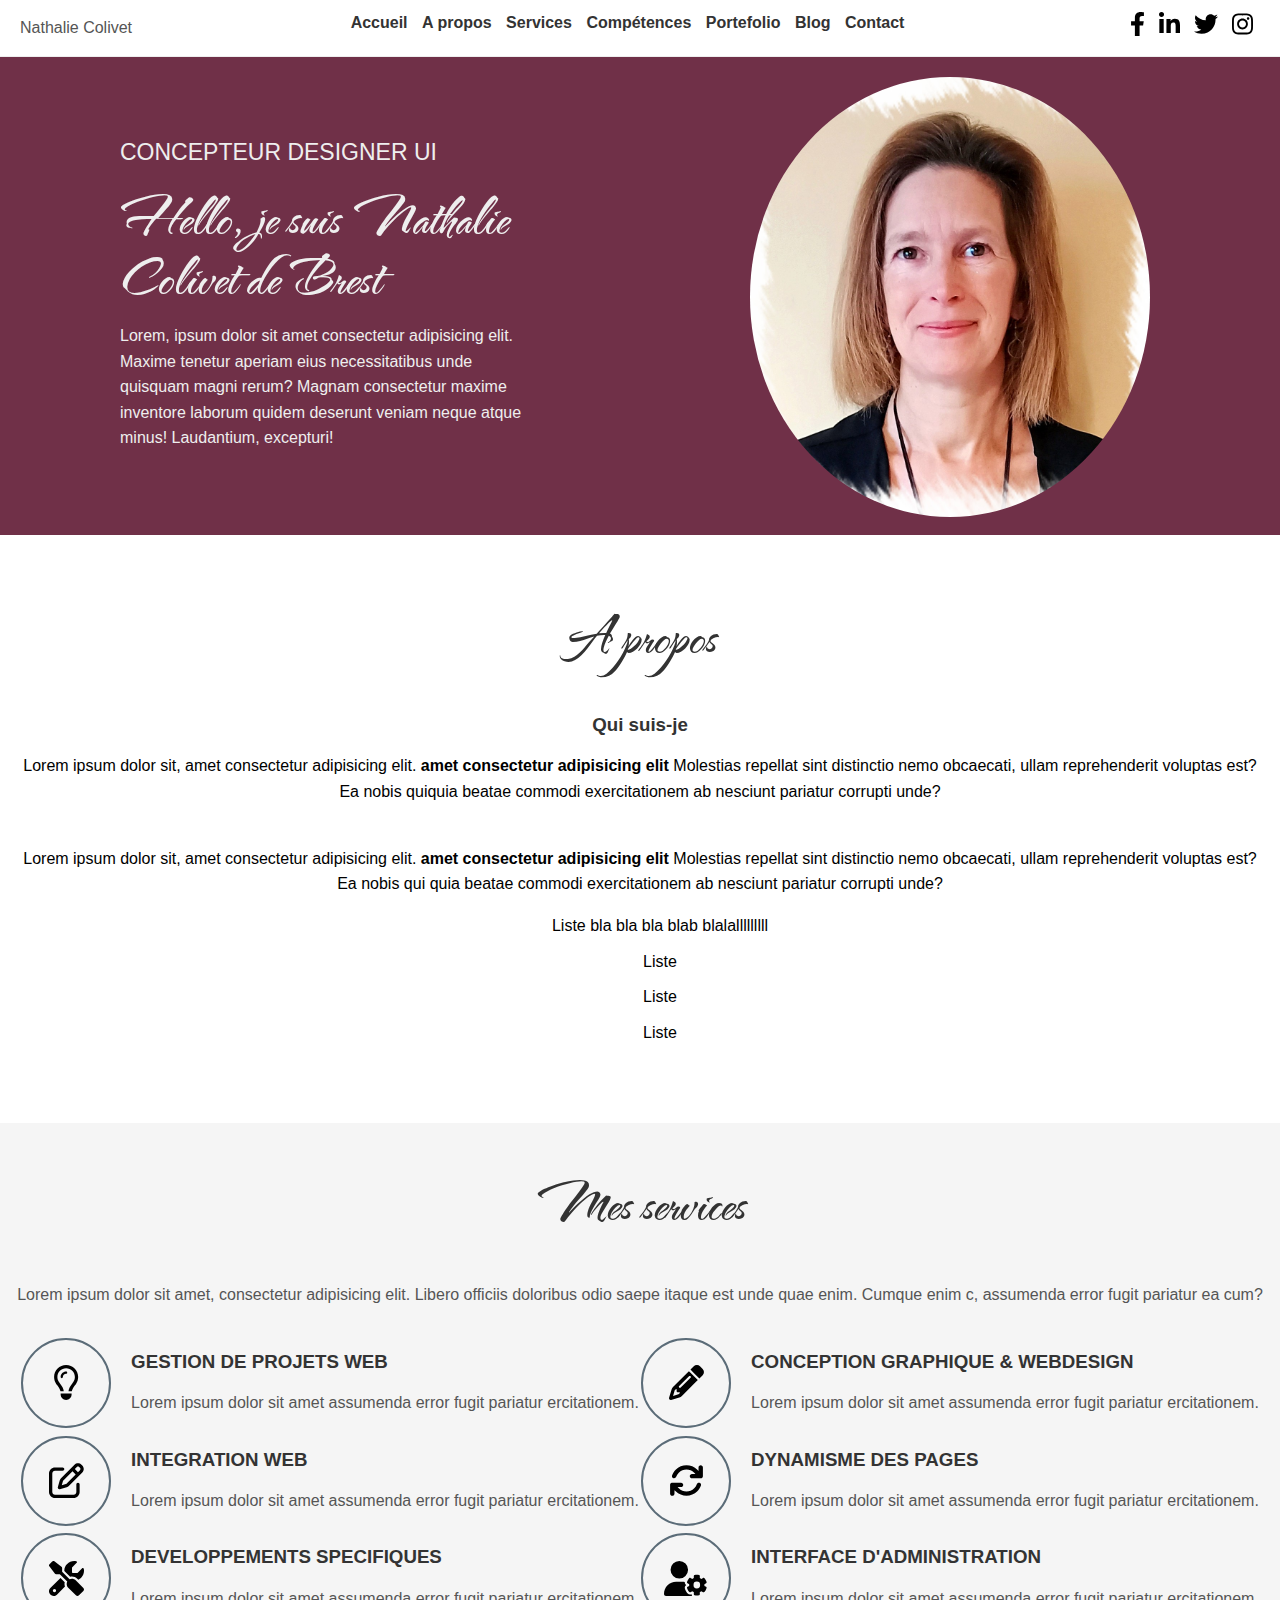
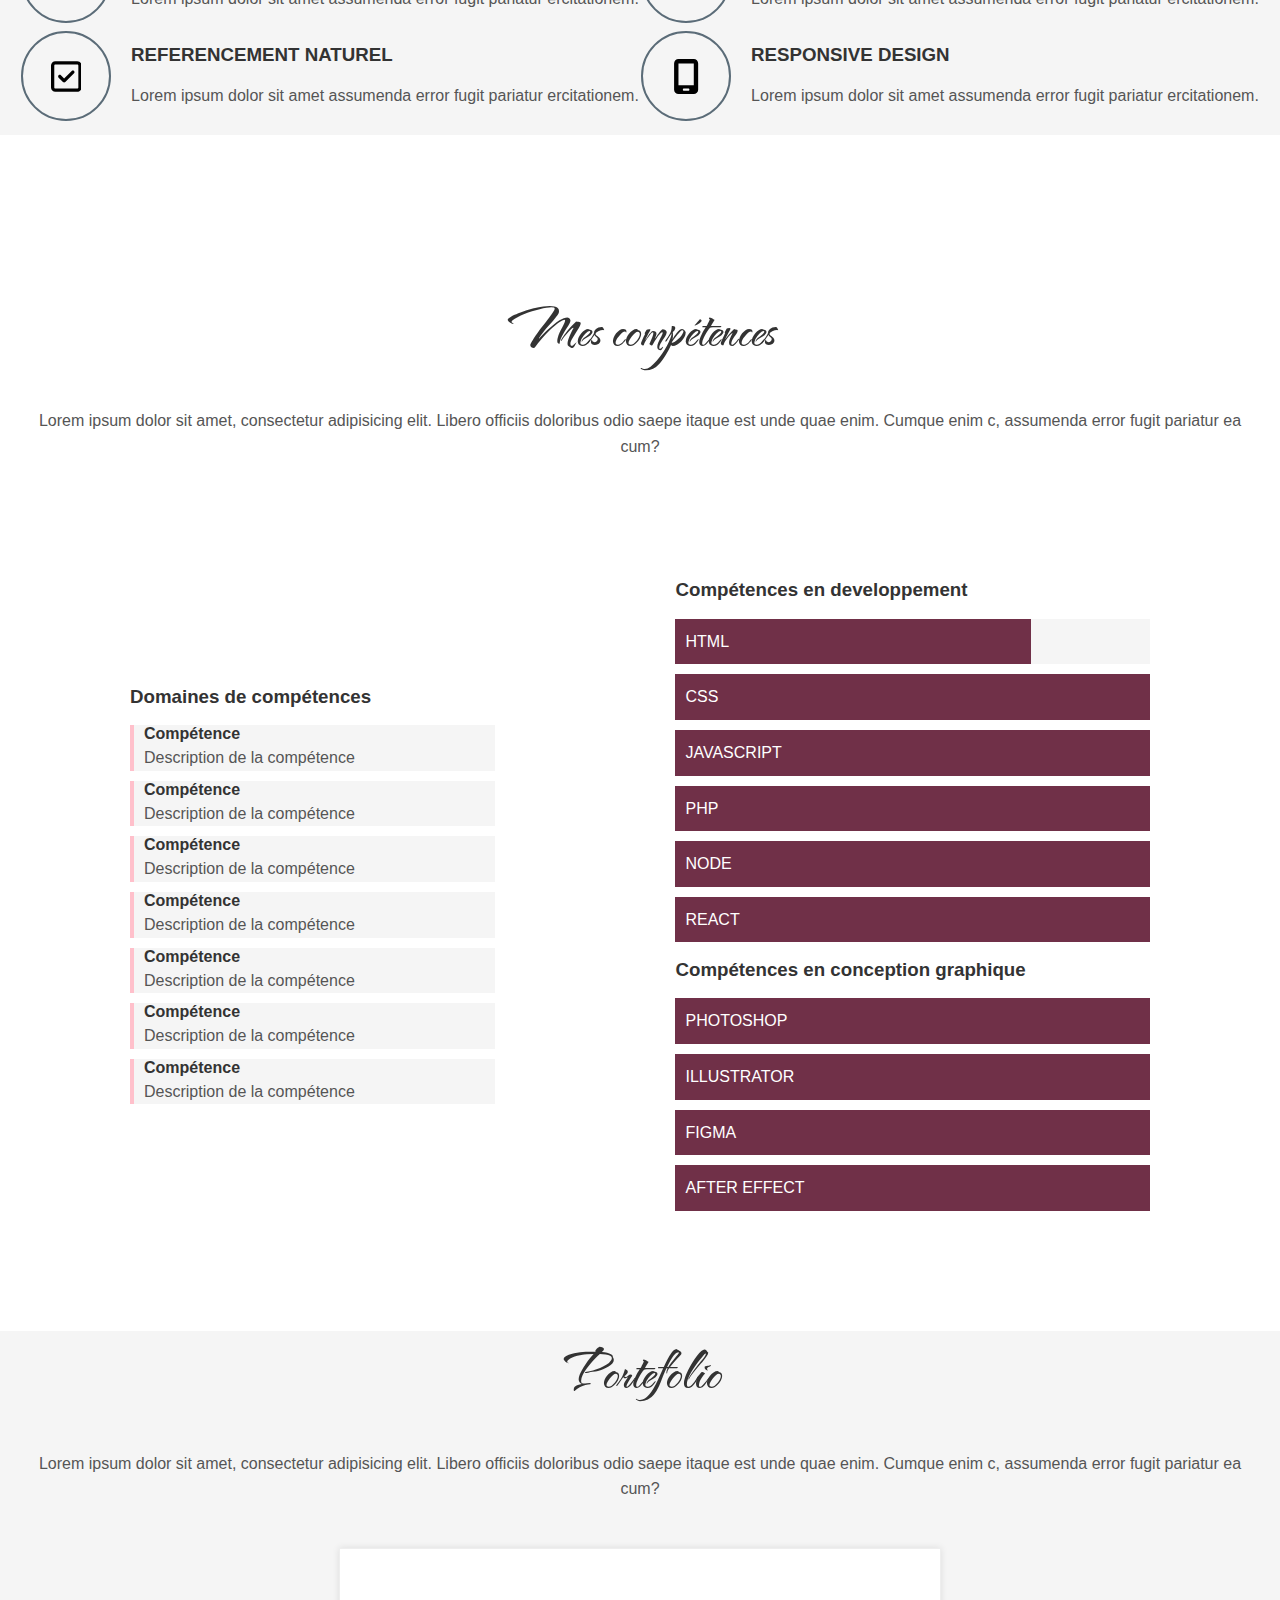
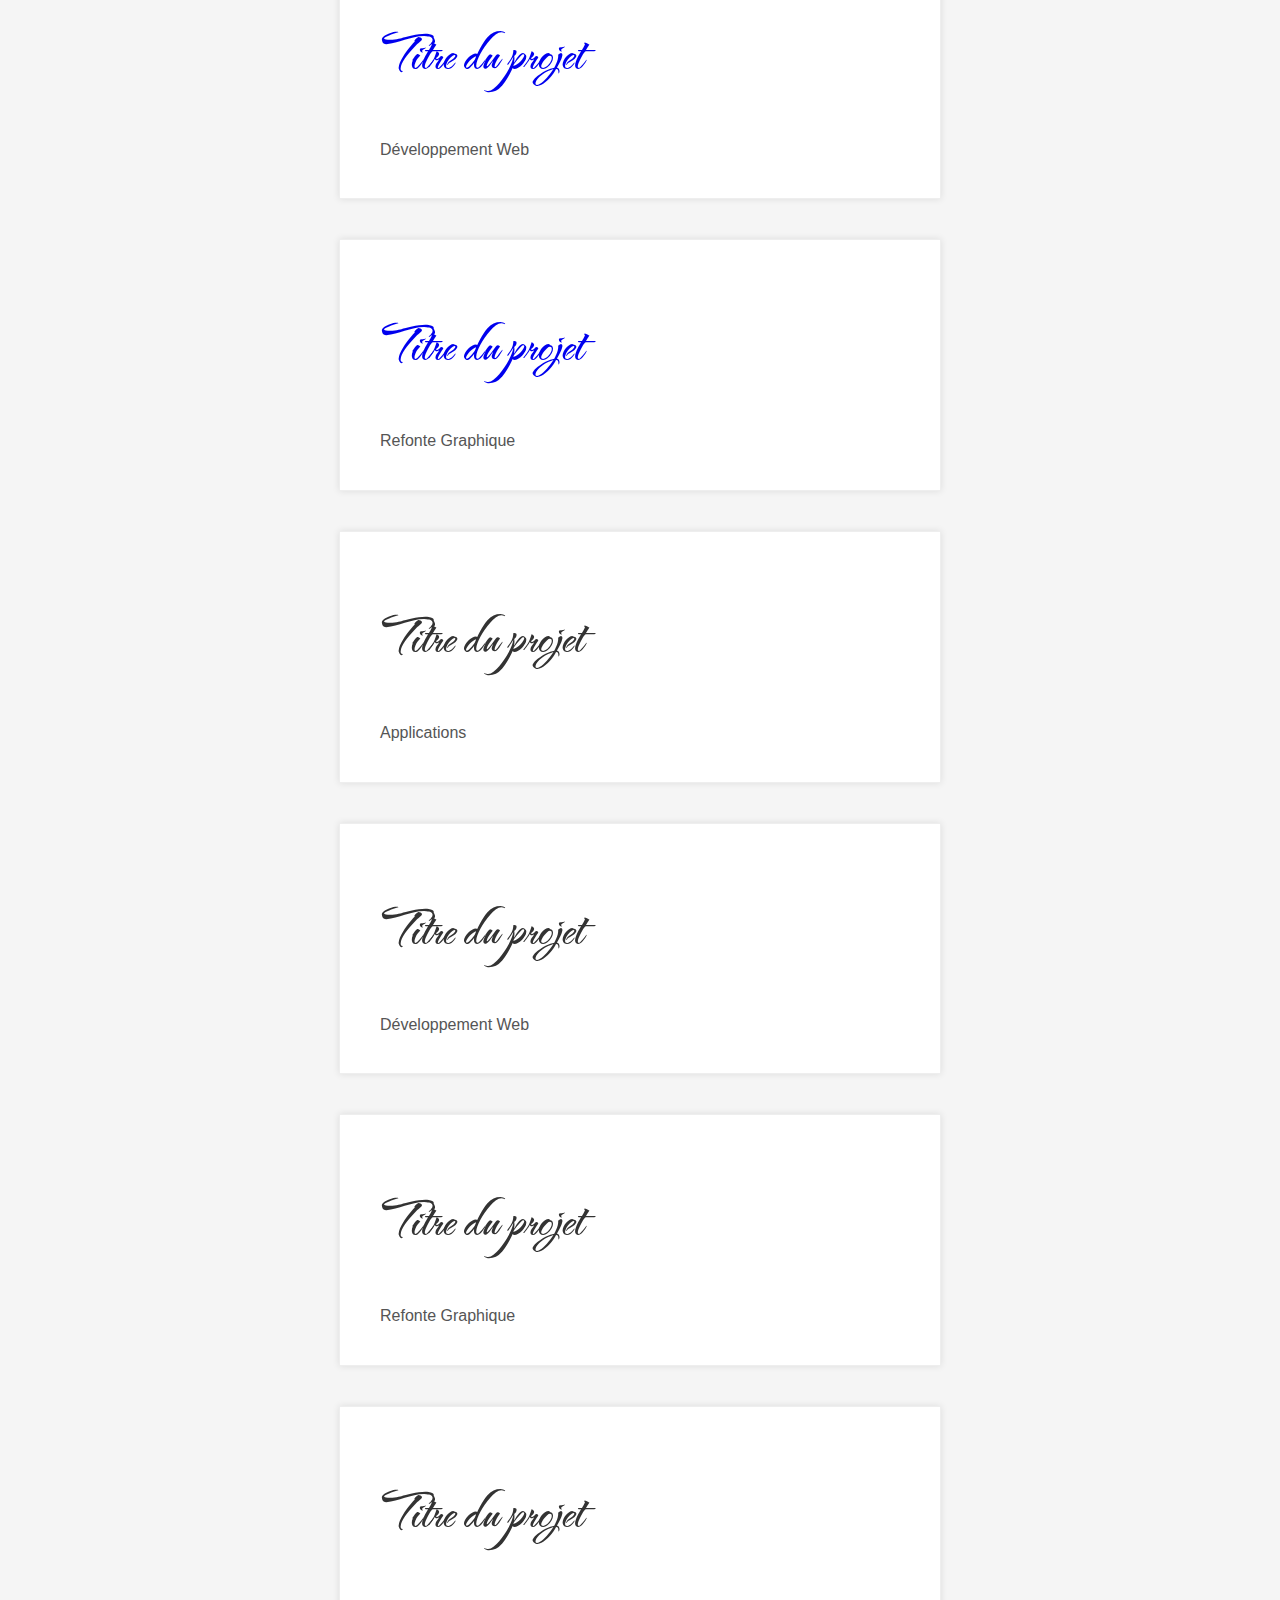
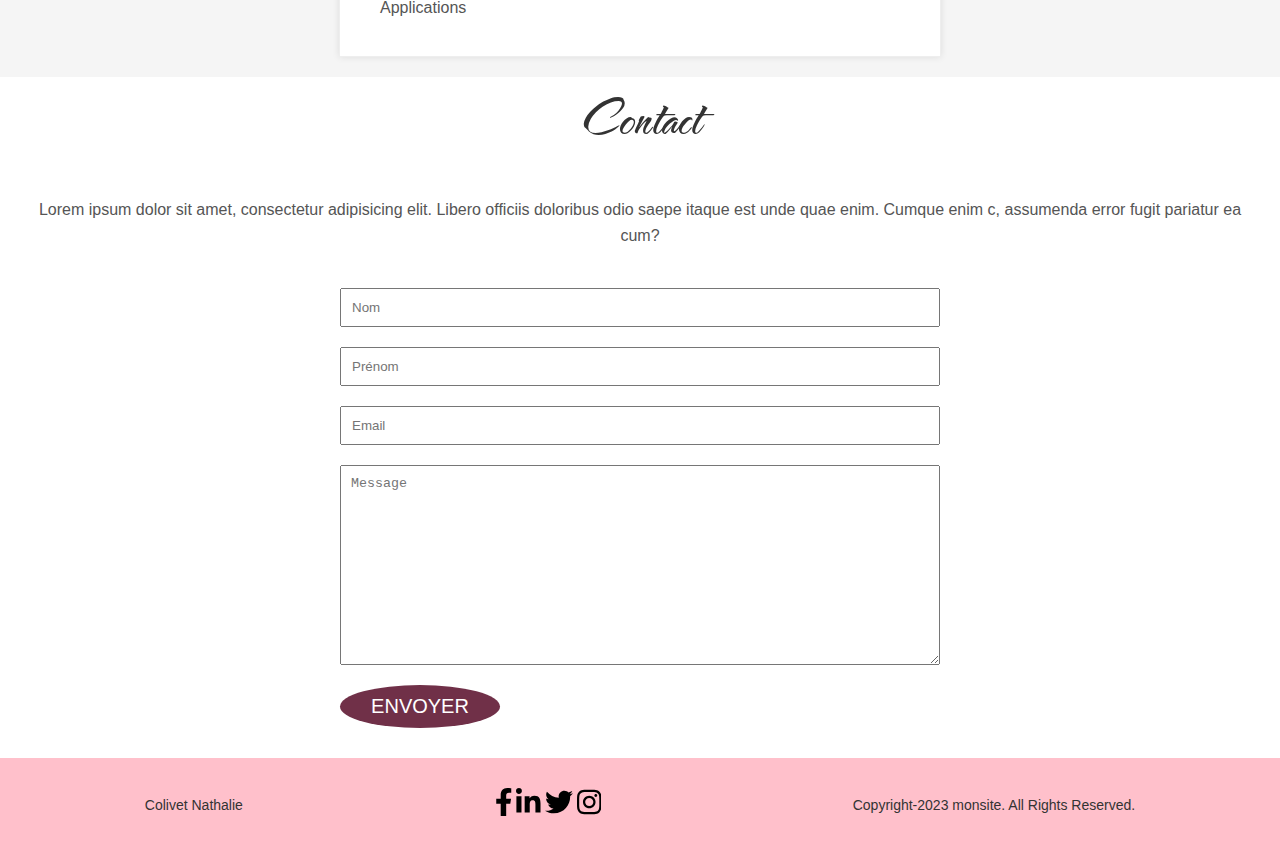
==== portefolionath-main/portefolionath/index.html @ 6117a8bf "Portefolio dimanche soir" ====
<!DOCTYPE html>
<html lang="fr">

<head>
    <meta charset="UTF-8">
    <meta http-equiv="X-UA-Compatible" content="IE=edge">
    <meta name="viewport" content="width=device-width, initial-scale=1.0">
    <title>Nathalie Colivet Concepteur Designer UI</title>
    <meta name="description" content="Portefolio de Nathalie Colivet- Concepteur Designer UI">
    <link rel="shortcut icon" href="./img/favicon.ico" type="image/x-icon">
    <link rel="preconnect" href="https://fonts.googleapis.com">
    <link rel="preconnect" href="https://fonts.gstatic.com" crossorigin>
    <link href="https://fonts.googleapis.com/css2?family=The+Nautigal:wght@400;700&display=swap" rel="stylesheet">
    <link rel="stylesheet" href="./css/style.css">
    <script src="./js/global.js"defer></script>
</head>

<body>

    <!--header
    logo
menu
socials
burger pour les telephones

hero
left
right

About
left
right

services
skills
portefolio
contact

footer-->

    <header class="header">
        <div class="container d-flex">
            <div class="logo">
                Nathalie Colivet
            </div>
            <nav class="navbar ">
                <ul class="menu list-unstyled">
                    <li><a href="#hero"> <strong>Accueil</strong> </a></li>
                    <li><a href="#hero1"> <strong>A propos</strong> </a></li>
                    <li><a href="#hero2"> <strong>Services</strong></a></li>
                    <li><a href="#skills"><strong>Compétences</strong></a></li>
                    <li><a href="#portefolio"><strong>Portefolio</strong></a></li>
                    <li><a href="blog.html"><strong>Blog</strong></a></li>
                    <li><a href="#contact"><strong>Contact</strong></a></li>
                </ul>
            </nav>
            <div class="right">
                <ul class="social list-unstyled">
                    <li><a href="https://www.facebook.com/" target="_blanck">
                            <svg class="facebook" xmlns="http://www.w3.org/2000/svg" height="1.5em"
                                viewBox="0 0 320 512">
                                <path
                                    d="M279.14 288l14.22-92.66h-88.91v-60.13c0-25.35 12.42-50.06 52.24-50.06h40.42V6.26S260.43 0 225.36 0c-73.22 0-121.08 44.38-121.08 124.72v70.62H22.89V288h81.39v224h100.17V288z" />
                            </svg>
                        </a> </li>
                    <li><a href="https://fr.linkedin.com/" target="_blanck">
                            <svg class="linkedin" xmlns="http://www.w3.org/2000/svg" height="1.5em"
                                viewBox="0 0 448 512">
                                <path
                                    d="M100.28 448H7.4V148.9h92.88zM53.79 108.1C24.09 108.1 0 83.5 0 53.8a53.79 53.79 0 0 1 107.58 0c0 29.7-24.1 54.3-53.79 54.3zM447.9 448h-92.68V302.4c0-34.7-.7-79.2-48.29-79.2-48.29 0-55.69 37.7-55.69 76.7V448h-92.78V148.9h89.08v40.8h1.3c12.4-23.5 42.69-48.3 87.88-48.3 94 0 111.28 61.9 111.28 142.3V448z" />
                            </svg>
                        </a> </li>
                    <li><a href="https://twitter.com/?lang=fr" target="_blanck">
                            <svg class="twitter" xmlns="http://www.w3.org/2000/svg" height="1.5em"
                                viewBox="0 0 512 512">
                                <path
                                    d="M459.37 151.716c.325 4.548.325 9.097.325 13.645 0 138.72-105.583 298.558-298.558 298.558-59.452 0-114.68-17.219-161.137-47.106 8.447.974 16.568 1.299 25.34 1.299 49.055 0 94.213-16.568 130.274-44.832-46.132-.975-84.792-31.188-98.112-72.772 6.498.974 12.995 1.624 19.818 1.624 9.421 0 18.843-1.3 27.614-3.573-48.081-9.747-84.143-51.98-84.143-102.985v-1.299c13.969 7.797 30.214 12.67 47.431 13.319-28.264-18.843-46.781-51.005-46.781-87.391 0-19.492 5.197-37.36 14.294-52.954 51.655 63.675 129.3 105.258 216.365 109.807-1.624-7.797-2.599-15.918-2.599-24.04 0-57.828 46.782-104.934 104.934-104.934 30.213 0 57.502 12.67 76.67 33.137 23.715-4.548 46.456-13.32 66.599-25.34-7.798 24.366-24.366 44.833-46.132 57.827 21.117-2.273 41.584-8.122 60.426-16.243-14.292 20.791-32.161 39.308-52.628 54.253z" />
                            </svg>
                        </a> </li>
                    <li><a href="https://www.instagram.com/" target="_blanck">
                            <svg class="instagram" xmlns="http://www.w3.org/2000/svg" height="1.5em"
                                viewBox="0 0 448 512">
                                <path
                                    d="M224.1 141c-63.6 0-114.9 51.3-114.9 114.9s51.3 114.9 114.9 114.9S339 319.5 339 255.9 287.7 141 224.1 141zm0 189.6c-41.1 0-74.7-33.5-74.7-74.7s33.5-74.7 74.7-74.7 74.7 33.5 74.7 74.7-33.6 74.7-74.7 74.7zm146.4-194.3c0 14.9-12 26.8-26.8 26.8-14.9 0-26.8-12-26.8-26.8s12-26.8 26.8-26.8 26.8 12 26.8 26.8zm76.1 27.2c-1.7-35.9-9.9-67.7-36.2-93.9-26.2-26.2-58-34.4-93.9-36.2-37-2.1-147.9-2.1-184.9 0-35.8 1.7-67.6 9.9-93.9 36.1s-34.4 58-36.2 93.9c-2.1 37-2.1 147.9 0 184.9 1.7 35.9 9.9 67.7 36.2 93.9s58 34.4 93.9 36.2c37 2.1 147.9 2.1 184.9 0 35.9-1.7 67.7-9.9 93.9-36.2 26.2-26.2 34.4-58 36.2-93.9 2.1-37 2.1-147.8 0-184.8zM398.8 388c-7.8 19.6-22.9 34.7-42.6 42.6-29.5 11.7-99.5 9-132.1 9s-102.7 2.6-132.1-9c-19.6-7.8-34.7-22.9-42.6-42.6-11.7-29.5-9-99.5-9-132.1s-2.6-102.7 9-132.1c7.8-19.6 22.9-34.7 42.6-42.6 29.5-11.7 99.5-9 132.1-9s102.7-2.6 132.1 9c19.6 7.8 34.7 22.9 42.6 42.6 11.7 29.5 9 99.5 9 132.1s2.7 102.7-9 132.1z" />
                            </svg>
                        </a> </li>
                </ul>
                <button class="burger"><span class="bar"></span></button>
            </div>
        </div>
    </header>
    <!-- section avatar****************************************** -->
    <section id="hero" class="hero">
        <div class="container">
            <div class="grid">
                <div class="hero__item left">
                    <span>Concepteur Designer UI</span>
                    <h1 class="title">Hello, je suis Nathalie Colivet de Brest</h1>
                    <p>Lorem, ipsum dolor sit amet consectetur adipisicing elit. Maxime tenetur aperiam eius
                        necessitatibus unde quisquam magni rerum?
                        Magnam consectetur maxime inventore
                        laborum quidem deserunt veniam neque atque minus! Laudantium, excepturi!</p>
                        
                </div>
                <div class="hero__item right">
                    <div class="hero__avatar">
                        <img width="560" height=" 453" src="./img/nath aéro.jpg"
                            alt="Colivet Nathalie Concepteur Designer UI">
                    </div>
                </div>
            </div>
        </div>
    </section>
    <br><br>

    <!-- section photos********************************* -->


    <section id="hero1" class="hero1">
        <div class="container">
            <div class="section-header">
               
                    <h2 class="section-title">A propos</h2>
                    <h3>Qui suis-je</h3>
                    <div>Lorem ipsum dolor sit, amet consectetur adipisicing elit. <strong>amet consectetur adipisicing
                            elit</strong> Molestias repellat sint distinctio nemo obcaecati, ullam reprehenderit
                        voluptas est? Ea nobis quiquia beatae commodi exercitationem ab nesciunt pariatur corrupti unde?
                        <br><br>
                        <p> Lorem ipsum dolor sit, amet consectetur adipisicing elit. <strong>amet consectetur adipisicing
                            elit</strong> Molestias repellat sint distinctio nemo obcaecati, ullam reprehenderit
                        voluptas est? Ea nobis qui
                        quia beatae commodi exercitationem ab nesciunt pariatur corrupti unde?</p>
                        <ul>
                            <li>Liste bla bla bla blab blalalllllllll</li>
                            <li>Liste</li>
                            <li>Liste</li>
                            <li>Liste</li>
                        </ul>
                    </div>
                            </div>
             
        
        </div>
    </section>

    <!-- section mes services********************************************** -->

    <br><br>
    <section id="hero2" class="hero2">
    <div class="gris">
        <div class="section-header">
            <h2 class="section-title">Mes services</h2>
            <p>Lorem ipsum dolor sit amet, consectetur adipisicing elit. Libero officiis doloribus odio saepe itaque
                est unde quae enim. Cumque
                enim c, assumenda error fugit pariatur ea cum?</p>
        </div>


        <div class="container c-flex">
            <span class="icone">
                <div class="services">
                    <div class="servive__icon">
                        <svg xmlns="http://www.w3.org/2000/svg" height="2em" viewBox="0 0 384 512">
                            <path
                                d="M297.2 248.9C311.6 228.3 320 203.2 320 176c0-70.7-57.3-128-128-128S64 105.3 64 176c0 27.2 8.4 52.3 22.8 72.9c3.7 5.3 8.1 11.3 12.8 17.7l0 0c12.9 17.7 28.3 38.9 39.8 59.8c10.4 19 15.7 38.8 18.3 57.5H109c-2.2-12-5.9-23.7-11.8-34.5c-9.9-18-22.2-34.9-34.5-51.8l0 0 0 0c-5.2-7.1-10.4-14.2-15.4-21.4C27.6 247.9 16 213.3 16 176C16 78.8 94.8 0 192 0s176 78.8 176 176c0 37.3-11.6 71.9-31.4 100.3c-5 7.2-10.2 14.3-15.4 21.4l0 0 0 0c-12.3 16.8-24.6 33.7-34.5 51.8c-5.9 10.8-9.6 22.5-11.8 34.5H226.4c2.6-18.7 7.9-38.6 18.3-57.5c11.5-20.9 26.9-42.1 39.8-59.8l0 0 0 0 0 0c4.7-6.4 9-12.4 12.7-17.7zM192 128c-26.5 0-48 21.5-48 48c0 8.8-7.2 16-16 16s-16-7.2-16-16c0-44.2 35.8-80 80-80c8.8 0 16 7.2 16 16s-7.2 16-16 16zm0 384c-44.2 0-80-35.8-80-80V416H272v16c0 44.2-35.8 80-80 80z" />
                        </svg>
                    </div>
                    <div class="service__content">
                        <h3>GESTION DE PROJETS WEB</h3>
                        <p>Lorem ipsum dolor sit amet assumenda error fugit pariatur
                            ercitationem.</p>
                    </div>
                </div>
                <div class="services">
                    <div class="servive__icon">
                        <svg xmlns="http://www.w3.org/2000/svg" height="2em" viewBox="0 0 512 512">
                            <path
                                d="M441 58.9L453.1 71c9.4 9.4 9.4 24.6 0 33.9L424 134.1 377.9 88 407 58.9c9.4-9.4 24.6-9.4 33.9 0zM209.8 256.2L344 121.9 390.1 168 255.8 302.2c-2.9 2.9-6.5 5-10.4 6.1l-58.5 16.7 16.7-58.5c1.1-3.9 3.2-7.5 6.1-10.4zM373.1 25L175.8 222.2c-8.7 8.7-15 19.4-18.3 31.1l-28.6 100c-2.4 8.4-.1 17.4 6.1 23.6s15.2 8.5 23.6 6.1l100-28.6c11.8-3.4 22.5-9.7 31.1-18.3L487 138.9c28.1-28.1 28.1-73.7 0-101.8L474.9 25C446.8-3.1 401.2-3.1 373.1 25zM88 64C39.4 64 0 103.4 0 152V424c0 48.6 39.4 88 88 88H360c48.6 0 88-39.4 88-88V312c0-13.3-10.7-24-24-24s-24 10.7-24 24V424c0 22.1-17.9 40-40 40H88c-22.1 0-40-17.9-40-40V152c0-22.1 17.9-40 40-40H200c13.3 0 24-10.7 24-24s-10.7-24-24-24H88z" />
                        </svg>
                    </div>
                    <div class="service__content">
                        <h3>INTEGRATION WEB </h3>
                        <p>Lorem ipsum dolor sit amet assumenda error fugit pariatur
                            ercitationem.</p>
                    </div>
                </div>
                <div class="services">
                    <div class="servive__icon">
                        <svg xmlns="http://www.w3.org/2000/svg" height="2em" viewBox="0 0 512 512">
                            <path
                                d="M78.6 5C69.1-2.4 55.6-1.5 47 7L7 47c-8.5 8.5-9.4 22-2.1 31.6l80 104c4.5 5.9 11.6 9.4 19 9.4h54.1l109 109c-14.7 29-10 65.4 14.3 89.6l112 112c12.5 12.5 32.8 12.5 45.3 0l64-64c12.5-12.5 12.5-32.8 0-45.3l-112-112c-24.2-24.2-60.6-29-89.6-14.3l-109-109V104c0-7.5-3.5-14.5-9.4-19L78.6 5zM19.9 396.1C7.2 408.8 0 426.1 0 444.1C0 481.6 30.4 512 67.9 512c18 0 35.3-7.2 48-19.9L233.7 374.3c-7.8-20.9-9-43.6-3.6-65.1l-61.7-61.7L19.9 396.1zM512 144c0-10.5-1.1-20.7-3.2-30.5c-2.4-11.2-16.1-14.1-24.2-6l-63.9 63.9c-3 3-7.1 4.7-11.3 4.7H352c-8.8 0-16-7.2-16-16V102.6c0-4.2 1.7-8.3 4.7-11.3l63.9-63.9c8.1-8.1 5.2-21.8-6-24.2C388.7 1.1 378.5 0 368 0C288.5 0 224 64.5 224 144l0 .8 85.3 85.3c36-9.1 75.8 .5 104 28.7L429 274.5c49-23 83-72.8 83-130.5zM56 432a24 24 0 1 1 48 0 24 24 0 1 1 -48 0z" />
                        </svg>
                    </div>
                    <div class="service__content">
                        <h3>DEVELOPPEMENTS SPECIFIQUES</h3>
                        <p>Lorem ipsum dolor sit amet assumenda error fugit pariatur
                            ercitationem.</p>
                    </div>
                </div>

                <div class="services">
                    <div class="servive__icon">
                        <svg xmlns="http://www.w3.org/2000/svg" height="2em" viewBox="0 0 448 512">
                            <path
                                d="M64 80c-8.8 0-16 7.2-16 16V416c0 8.8 7.2 16 16 16H384c8.8 0 16-7.2 16-16V96c0-8.8-7.2-16-16-16H64zM0 96C0 60.7 28.7 32 64 32H384c35.3 0 64 28.7 64 64V416c0 35.3-28.7 64-64 64H64c-35.3 0-64-28.7-64-64V96zM337 209L209 337c-9.4 9.4-24.6 9.4-33.9 0l-64-64c-9.4-9.4-9.4-24.6 0-33.9s24.6-9.4 33.9 0l47 47L303 175c9.4-9.4 24.6-9.4 33.9 0s9.4 24.6 0 33.9z" />
                        </svg>
                    </div>
                    <div class="service__content">
                        <h3>REFERENCEMENT NATUREL</h3>
                        <p>Lorem ipsum dolor sit amet assumenda error fugit pariatur
                            ercitationem.</p>
                    </div>
                </div>
            </span>


            <span class="icone">
                <div class="services">
                    <div class="servive__icon">
                        <svg xmlns="http://www.w3.org/2000/svg" height="2em" viewBox="0 0 512 512">
                            <path
                                d="M410.3 231l11.3-11.3-33.9-33.9-62.1-62.1L291.7 89.8l-11.3 11.3-22.6 22.6L58.6 322.9c-10.4 10.4-18 23.3-22.2 37.4L1 480.7c-2.5 8.4-.2 17.5 6.1 23.7s15.3 8.5 23.7 6.1l120.3-35.4c14.1-4.2 27-11.8 37.4-22.2L387.7 253.7 410.3 231zM160 399.4l-9.1 22.7c-4 3.1-8.5 5.4-13.3 6.9L59.4 452l23-78.1c1.4-4.9 3.8-9.4 6.9-13.3l22.7-9.1v32c0 8.8 7.2 16 16 16h32zM362.7 18.7L348.3 33.2 325.7 55.8 314.3 67.1l33.9 33.9 62.1 62.1 33.9 33.9 11.3-11.3 22.6-22.6 14.5-14.5c25-25 25-65.5 0-90.5L453.3 18.7c-25-25-65.5-25-90.5 0zm-47.4 168l-144 144c-6.2 6.2-16.4 6.2-22.6 0s-6.2-16.4 0-22.6l144-144c6.2-6.2 16.4-6.2 22.6 0s6.2 16.4 0 22.6z" />
                        </svg>
                    </div>
                    <div class="service__content">
                        <h3>CONCEPTION GRAPHIQUE & WEBDESIGN</h3>
                        <p>Lorem ipsum dolor sit amet assumenda error fugit pariatur
                            ercitationem.</p>
                    </div>
                </div>

                <div class="services">
                    <div class="servive__icon">
                        <svg xmlns="http://www.w3.org/2000/svg" height="2em" viewBox="0 0 512 512">
                            <path
                                d="M105.1 202.6c7.7-21.8 20.2-42.3 37.8-59.8c62.5-62.5 163.8-62.5 226.3 0L386.3 160H336c-17.7 0-32 14.3-32 32s14.3 32 32 32H463.5c0 0 0 0 0 0h.4c17.7 0 32-14.3 32-32V64c0-17.7-14.3-32-32-32s-32 14.3-32 32v51.2L414.4 97.6c-87.5-87.5-229.3-87.5-316.8 0C73.2 122 55.6 150.7 44.8 181.4c-5.9 16.7 2.9 34.9 19.5 40.8s34.9-2.9 40.8-19.5zM39 289.3c-5 1.5-9.8 4.2-13.7 8.2c-4 4-6.7 8.8-8.1 14c-.3 1.2-.6 2.5-.8 3.8c-.3 1.7-.4 3.4-.4 5.1V448c0 17.7 14.3 32 32 32s32-14.3 32-32V396.9l17.6 17.5 0 0c87.5 87.4 229.3 87.4 316.7 0c24.4-24.4 42.1-53.1 52.9-83.7c5.9-16.7-2.9-34.9-19.5-40.8s-34.9 2.9-40.8 19.5c-7.7 21.8-20.2 42.3-37.8 59.8c-62.5 62.5-163.8 62.5-226.3 0l-.1-.1L125.6 352H176c17.7 0 32-14.3 32-32s-14.3-32-32-32H48.4c-1.6 0-3.2 .1-4.8 .3s-3.1 .5-4.6 1z" />
                        </svg>
                    </div>
                    <div class="service__content">
                        <h3>DYNAMISME DES PAGES</h3>
                        <p>Lorem ipsum dolor sit amet assumenda error fugit pariatur
                            ercitationem.</p>
                    </div>
                </div>

                <div class="services">
                    <div class="servive__icon">
                        <svg xmlns="http://www.w3.org/2000/svg" height="2em" viewBox="0 0 640 512">
                            <path
                                d="M224 0a128 128 0 1 1 0 256A128 128 0 1 1 224 0zM178.3 304h91.4c11.8 0 23.4 1.2 34.5 3.3c-2.1 18.5 7.4 35.6 21.8 44.8c-16.6 10.6-26.7 31.6-20 53.3c4 12.9 9.4 25.5 16.4 37.6s15.2 23.1 24.4 33c15.7 16.9 39.6 18.4 57.2 8.7v.9c0 9.2 2.7 18.5 7.9 26.3H29.7C13.3 512 0 498.7 0 482.3C0 383.8 79.8 304 178.3 304zM436 218.2c0-7 4.5-13.3 11.3-14.8c10.5-2.4 21.5-3.7 32.7-3.7s22.2 1.3 32.7 3.7c6.8 1.5 11.3 7.8 11.3 14.8v30.6c7.9 3.4 15.4 7.7 22.3 12.8l24.9-14.3c6.1-3.5 13.7-2.7 18.5 2.4c7.6 8.1 14.3 17.2 20.1 27.2s10.3 20.4 13.5 31c2.1 6.7-1.1 13.7-7.2 17.2l-25 14.4c.4 4 .7 8.1 .7 12.3s-.2 8.2-.7 12.3l25 14.4c6.1 3.5 9.2 10.5 7.2 17.2c-3.3 10.6-7.8 21-13.5 31s-12.5 19.1-20.1 27.2c-4.8 5.1-12.5 5.9-18.5 2.4l-24.9-14.3c-6.9 5.1-14.3 9.4-22.3 12.8l0 30.6c0 7-4.5 13.3-11.3 14.8c-10.5 2.4-21.5 3.7-32.7 3.7s-22.2-1.3-32.7-3.7c-6.8-1.5-11.3-7.8-11.3-14.8V454.8c-8-3.4-15.6-7.7-22.5-12.9l-24.7 14.3c-6.1 3.5-13.7 2.7-18.5-2.4c-7.6-8.1-14.3-17.2-20.1-27.2s-10.3-20.4-13.5-31c-2.1-6.7 1.1-13.7 7.2-17.2l24.8-14.3c-.4-4.1-.7-8.2-.7-12.4s.2-8.3 .7-12.4L343.8 325c-6.1-3.5-9.2-10.5-7.2-17.2c3.3-10.6 7.7-21 13.5-31s12.5-19.1 20.1-27.2c4.8-5.1 12.4-5.9 18.5-2.4l24.8 14.3c6.9-5.1 14.5-9.4 22.5-12.9V218.2zm92.1 133.5a48.1 48.1 0 1 0 -96.1 0 48.1 48.1 0 1 0 96.1 0z" />
                        </svg>
                    </div>
                    <div class="service__content">
                        <h3>INTERFACE D'ADMINISTRATION</h3>
                        <p>Lorem ipsum dolor sit amet assumenda error fugit pariatur
                            ercitationem.</p>
                    </div>
                </div>

                <div class="services">
                    <div class="servive__icon">
                        <svg xmlns="http://www.w3.org/2000/svg" height="2em" viewBox="0 0 384 512">
                            <path
                                d="M16 64C16 28.7 44.7 0 80 0H304c35.3 0 64 28.7 64 64V448c0 35.3-28.7 64-64 64H80c-35.3 0-64-28.7-64-64V64zM144 448c0 8.8 7.2 16 16 16h64c8.8 0 16-7.2 16-16s-7.2-16-16-16H160c-8.8 0-16 7.2-16 16zM304 64H80V384H304V64z" />
                        </svg>
                    </div>
                    <div class="service__content">
                        <h3>RESPONSIVE DESIGN</h3>
                        <p>Lorem ipsum dolor sit amet assumenda error fugit pariatur
                            ercitationem.</p>
                    </div>
                </div>
            </span>

        </div>
    </div>
</section>



    <br><br><br><br>






<!--  -->

    <!-- section compétences**************************************************** -->
    <br><br>

    <section id="skills" class="skills">
        <div class="container">
            <div class="section-header">
                <h2 class="section-title">Mes compétences</h2>
                <p>Lorem ipsum dolor sit amet, consectetur adipisicing elit. Libero officiis doloribus odio saepe itaque
                    est unde quae enim. Cumque
                    enim c, assumenda error fugit pariatur ea cum?</p>
            </div>
            <div class="container c-flex">
                <div class="photo__item">
                    <h3>Domaines de compétences</h3>
                    <ul class="list-unstyled">
                        <li>
                            <h4>Compétence</h4>
                            <p>Description de la compétence</p>
                        </li>
                        <li>
                            <h4>Compétence</h4>
                            <p>Description de la compétence</p>
                        </li>
                        <li>
                            <h4>Compétence</h4>
                            <p>Description de la compétence</p>
                        </li>
                        <li>
                            <h4>Compétence</h4>
                            <p>Description de la compétence</p>
                        </li>
                        <li>
                            <h4>Compétence</h4>
                            <p>Description de la compétence</p>
                        </li>
                        <li>
                            <h4>Compétence</h4>
                            <p>Description de la compétence</p>
                        </li>
                        <li>
                            <h4>Compétence</h4>
                            <p>Description de la compétence</p>
                        </li>
                    </ul>
                </div>





                <div class="photo__item">
                    <h3>Compétences en developpement</h3>
                    <div class="progressbar">
                        <div class="bar" style="width: 75%;">HTML</div>
                    </div>
                    <div class="progressbar">
                        <div class="bar">CSS</div>
                    </div>
                    <div class="progressbar">
                        <div class="bar">JAVASCRIPT</div>
                    </div>
                    <div class="progressbar">
                        <div class="bar">PHP</div>
                    </div>
                    <div class="progressbar">
                        <div class="bar">NODE</div>
                    </div>
                    <div class="progressbar">
                        <div class="bar">REACT</div>
                    </div>

                    <h3>Compétences en conception graphique</h3>
                    <div class="progressbar">
                        <div class="bar">PHOTOSHOP</div>
                    </div>
                    <div class="progressbar">
                        <div class="bar">ILLUSTRATOR</div>
                    </div>
                    <div class="progressbar">
                        <div class="bar">FIGMA</div>
                    </div>
                    <div class="progressbar">
                        <div class="bar">AFTER EFFECT</div>
                    </div>
                </div>

            </div>
        </div>

    </section>

    <!-- fin competence -->
    <!-- début portefolio -->



    <section id="portefolio" class="portefolio">
        <div class="container">
            <div class="section-header">
                <h2 class="section-title">Portefolio</h2>
                <p>Lorem ipsum dolor sit amet, consectetur adipisicing elit. Libero officiis doloribus odio saepe itaque
                    est unde quae enim. Cumque
                    enim c, assumenda error fugit pariatur ea cum?</p>
            </div>
           
        </div>
        <div class="grid">
            <div class="grid__item">
                <div class="card">
                    <img src="https://picsum.photos/400/400?random=1" alt="" class="card__image">
                    <div class="card__inner">
                        <h3 class="card__title" ><a href="blog.html">Titre du projet</a></h3>
                        <p class="category">Développement Web</p>
                    </div>
                    <div class="card__overlay">
                        <a href="#">+</a>
                    </div>
                </div>
            </div>
            <div class="grid__item">
                <div class="card">
                    <img src="https://picsum.photos/400/400?random=2" alt="" class="card__image">
                    <div class="card__inner">
                        <h3 class="card__title" ><a href="blog.html">Titre du projet</a></h3>
                        <p class="category">Refonte Graphique</p>
                    </div>
                    <div class="card__overlay">
                        <a href="#">+</a>
                    </div>
                </div>
            </div>
            <div class="grid__item">
                <div class="card">
                    <img src="https://picsum.photos/400/400?random=3" alt="" class="card__image">
                    <div class="card__inner">
                        <h3 class="card__title">Titre du projet</h3>
                        <p class="category">Applications</p>
                    </div>
                    <div class="card__overlay">
                        <a href="#">+</a>
                    </div>
                </div>
            </div>
            <div class="grid__item">
                <div class="card">
                    <img src="https://picsum.photos/400/400?random=4" alt="" class="card__image">
                    <div class="card__inner">
                        <h3 class="card__title">Titre du projet</h3>
                        <p class="category">Développement Web</p>
                    </div>
                    <div class="card__overlay">
                        <a href="#">+</a>
                    </div>
                </div>
            </div>
            <div class="grid__item">
                <div class="card">
                    <img src="https://picsum.photos/400/400?random=5" alt="" class="card__image">
                    <div class="card__inner">
                        <h3 class="card__title">Titre du projet</h3>
                        <p class="category">Refonte Graphique</p>
                    </div>
                    <div class="card__overlay">
                        <a href="#">+</a>
                    </div>
                </div>
            </div>
            <div class="grid__item">
                <div class="card">
                    <img src="https://picsum.photos/400/400?random=6" alt="" class="card__image">
                    <div class="card__inner">
                        <h3 class="card__title">Titre du projet</h3>
                        <p class="category">Applications</p>
                    </div>
                    <div class="card__overlay">
                        <a href="#">+</a>
                    </div>
                </div>
            </div>
        </div>
        </div>


    </section>

    <!-- fin portefolio -->
    <!-- début contact -->


    <section id="contact" class="contact">
        <div class="container">
            <div class="section-header">
                <h2 class="section-title">Contact</h2>
                <p>Lorem ipsum dolor sit amet, consectetur adipisicing elit. Libero officiis doloribus odio saepe itaque
                    est unde quae enim. Cumque
                    enim c, assumenda error fugit pariatur ea cum?</p>
            </div>
            <form action="contact.php" class="form">
                <label for="firstname">
                    <input type="text" name="firstname" id="firstname" placeholder="Nom">
                </label>
                <label for="lastname">
                    <input type="text" name="lastname" id="lastname" placeholder="Prénom">
                </label>
                <label for="firstname">
                    <input type="email" name="email" id="email" placeholder="Email">
                </label>
                <textarea name="message" id="message" placeholder="Message"></textarea>
                <input type="submit" class="btn" value="Envoyer">
            </form>
        </div>
    </section>


    <footer>
        <div class="container">
            <div class="grid">
                <div class="grid__item">
                    <p>Colivet Nathalie</p>
                </div>
                <div class="grid__item">
                    <ul class="social list-unstyled">
                        <li><a href="https://www.facebook.com/" target="_blanck">
                                <svg class="facebook" xmlns="http://www.w3.org/2000/svg" height="2em"
                                    viewBox="0 0 320 512">
                                    <path
                                        d="M279.14 288l14.22-92.66h-88.91v-60.13c0-25.35 12.42-50.06 52.24-50.06h40.42V6.26S260.43 0 225.36 0c-73.22 0-121.08 44.38-121.08 124.72v70.62H22.89V288h81.39v224h100.17V288z" />
                                </svg>
                            </a> </li>
                        <li><a href="https://fr.linkedin.com/" target="_blanck">
                                <svg class="linkedin" xmlns="http://www.w3.org/2000/svg" height="2em"
                                    viewBox="0 0 448 512">
                                    <path
                                        d="M100.28 448H7.4V148.9h92.88zM53.79 108.1C24.09 108.1 0 83.5 0 53.8a53.79 53.79 0 0 1 107.58 0c0 29.7-24.1 54.3-53.79 54.3zM447.9 448h-92.68V302.4c0-34.7-.7-79.2-48.29-79.2-48.29 0-55.69 37.7-55.69 76.7V448h-92.78V148.9h89.08v40.8h1.3c12.4-23.5 42.69-48.3 87.88-48.3 94 0 111.28 61.9 111.28 142.3V448z" />
                                </svg>
                            </a> </li>
                        <li><a href="https://twitter.com/?lang=fr" target="_blanck">
                                <svg class="twitter" xmlns="http://www.w3.org/2000/svg" height="2em"
                                    viewBox="0 0 512 512">
                                    <path
                                        d="M459.37 151.716c.325 4.548.325 9.097.325 13.645 0 138.72-105.583 298.558-298.558 298.558-59.452 0-114.68-17.219-161.137-47.106 8.447.974 16.568 1.299 25.34 1.299 49.055 0 94.213-16.568 130.274-44.832-46.132-.975-84.792-31.188-98.112-72.772 6.498.974 12.995 1.624 19.818 1.624 9.421 0 18.843-1.3 27.614-3.573-48.081-9.747-84.143-51.98-84.143-102.985v-1.299c13.969 7.797 30.214 12.67 47.431 13.319-28.264-18.843-46.781-51.005-46.781-87.391 0-19.492 5.197-37.36 14.294-52.954 51.655 63.675 129.3 105.258 216.365 109.807-1.624-7.797-2.599-15.918-2.599-24.04 0-57.828 46.782-104.934 104.934-104.934 30.213 0 57.502 12.67 76.67 33.137 23.715-4.548 46.456-13.32 66.599-25.34-7.798 24.366-24.366 44.833-46.132 57.827 21.117-2.273 41.584-8.122 60.426-16.243-14.292 20.791-32.161 39.308-52.628 54.253z" />
                                </svg>
                            </a> </li>
                        <li><a href="https://www.instagram.com/" target="_blanck">
                                <svg class="instagram" xmlns="http://www.w3.org/2000/svg" height="2em"
                                    viewBox="0 0 448 512">
                                    <path
                                        d="M224.1 141c-63.6 0-114.9 51.3-114.9 114.9s51.3 114.9 114.9 114.9S339 319.5 339 255.9 287.7 141 224.1 141zm0 189.6c-41.1 0-74.7-33.5-74.7-74.7s33.5-74.7 74.7-74.7 74.7 33.5 74.7 74.7-33.6 74.7-74.7 74.7zm146.4-194.3c0 14.9-12 26.8-26.8 26.8-14.9 0-26.8-12-26.8-26.8s12-26.8 26.8-26.8 26.8 12 26.8 26.8zm76.1 27.2c-1.7-35.9-9.9-67.7-36.2-93.9-26.2-26.2-58-34.4-93.9-36.2-37-2.1-147.9-2.1-184.9 0-35.8 1.7-67.6 9.9-93.9 36.1s-34.4 58-36.2 93.9c-2.1 37-2.1 147.9 0 184.9 1.7 35.9 9.9 67.7 36.2 93.9s58 34.4 93.9 36.2c37 2.1 147.9 2.1 184.9 0 35.9-1.7 67.7-9.9 93.9-36.2 26.2-26.2 34.4-58 36.2-93.9 2.1-37 2.1-147.8 0-184.8zM398.8 388c-7.8 19.6-22.9 34.7-42.6 42.6-29.5 11.7-99.5 9-132.1 9s-102.7 2.6-132.1-9c-19.6-7.8-34.7-22.9-42.6-42.6-11.7-29.5-9-99.5-9-132.1s-2.6-102.7 9-132.1c7.8-19.6 22.9-34.7 42.6-42.6 29.5-11.7 99.5-9 132.1-9s102.7-2.6 132.1 9c19.6 7.8 34.7 22.9 42.6 42.6 11.7 29.5 9 99.5 9 132.1s2.7 102.7-9 132.1z" />
                                </svg>
                            </a>
                        </li>
                    </ul>
                </div>
                <div class="grid__item">
                    <p>Copyright-2023 monsite. All Rights Reserved.</p>
                </div>
            </div>
        </div>
    </footer>



</body>

</html>
---- portefolionath-main/portefolionath/css/style.css ----
/* base */
:root {

}

*{
    box-sizing: border-box;
   }

html {
font-size: 62.5%;
}

body {
    font-family: Verdana, Geneva, Tahoma, sans-serif;
    font-size: 1.6rem;
    color: #555;
    margin: 0;
    line-height: 1.6;
    }

    h1, h2, h3, h4, h5, h6 {
        color: #333;
        font-family: Verdana, Geneva, Tahoma, sans-serif;
        line-height: 1;
        
    }

    h2, .h2 {
        font-family: 'The Nautigal', cursive;
       
    }

    a {
        text-decoration: none;
    }
img{
    width: 100%;
    height: auto;
}
li {
    margin-bottom: 1rem;
    list-style: none;
}

.list-unstyled{
    list-style: none;
    margin: 0;
    padding: 0;
}

.container{
    padding: 1rem 2rem;
    
  
}
.d-flex {
    display: flex;
    align-items: center;
    justify-content: space-between;
    
}
.c-flex {
    display: flex;
    align-items: center;
    justify-content: space-between;
    
}




.grid {
    display: flex;
    flex-wrap: wrap;
    justify-content: center;
    
}
.grid__item {
    padding: 0 auto;
    display: flex;
    flex-wrap: wrap;
    justify-content: center;
    margin: 10px;
}


.grid__item {
    flex-grow: 1;
    flex-shrink: 0;
    /* width: 100%; */
    padding: 1rem;
}

.photo__item {
    flex-grow: 1;
    flex-shrink: 0;
    padding: 1rem;
    /* width: 100%; */
}

.container {
    margin: 0 auto;
}
.gridcomp {
    display: flex;
    padding: 0 auto;
    align-items: center;
    justify-content: center;
}


@media screen  and (max-width:750px)  {
    .container {
        max-width: 1200px;
        margin: 0;
        padding: 2rem;
    }
    
}


/* section */



/* début header******************************************************************************** */

.section-header{
    text-align: center;
}


@media screen and (max-width:749px) {
    .section-header{
        text-align: center;
    }
    
}

.section-title {
    /* padding: 5.5rem; */
    font-size: 6rem;
    color: #333;
    margin-top: 0;
}

.header{
   background-color: #fff;
   border-bottom: 1px solid #eee;
   position: sticky;
   top: 0;
   z-index: 2;
}

.header.logo {
    font-family: 'The Nautigal', cursive;
    font-weight: 700;
   font-size: 5rem;
   letter-spacing: 2px;
   }

   .header li {
    display: inline-flex;
    align-items: center;
    padding: 0 5px;
   }

/* .navbar {
    display: none;
} */


   .header a {
    color: #333;
   }

   header a:hover {
    color: #f4acb7;
   }


.header .right {
    display: flex;
    align-items: center;
}


   .social  {
    display: flex;
      }

      .social a {
        padding: 0 2px;
      }
      .social li {
        margin-bottom: 0;
      }
      .social .icon {
        height: 18px;
      }

   .burger {
    background: none;
    border: none;
    width: 35px;
    height: 35px;
    cursor: pointer;
    position: relative;
    margin-left: 1rem;
   }

   .burger .bar {
    display: block;
    width: 22px;
    height: 3px;
    background: #333;
    
   }
  
  
       
       .burger .bar::before, 
       .burger .bar::after {
        display: block;
        content: "";
        width: 22px;
        height: 3px;
        background: #333;
        position: absolute;
        
       }

       .burger .bar::before {
        transform: translateY(-8px);
        -webkit-transform: translateY(-8px);
        -moz-transform: translateY(-8px);
        -ms-transform: translateY(-8px);
        -o-transform: translateY(-8px);
}
       .burger .bar::after {
        transform: translateY(8px);
        -webkit-transform: translateY(8px);
        -moz-transform: translateY(8px);
        -ms-transform: translateY(8px);
        -o-transform: translateY(8px);
}
@media screen  and (max-width:749px){
nav{
    display: flex;
    position: fixed;
    top:55px;
    left: 110%;
    width: 0;
    overflow: hidden;
    opacity: 0;
    height: calc(100vh- 55px);
    background: #f5f5f5;
    justify-content: center;
    align-items: center;
    flex-direction: column;
    transition: all .4s ease-out;
    -webkit-transition: all .4s ease-out;
    -moz-transition: all .4s ease-out;
    -ms-transition: all .4s ease-out;
    -o-transition: all .4s ease-out;
}
nav .menu li {
    display: flex;
    justify-content: center;
}
nav .menu a {
    display: block;
    font-size: 2rem;
    padding: 2rem;
    transition: all .4s;
    -webkit-transition: all .4s;
    -moz-transition: all .4s;
    -ms-transition: all .4s;
    -o-transition: all .4s;
}
.show-nav nav {
    opacity: 1;
    width: 100%;
    left: 0;
    z-index: 2;
}
.show-nav nav li a:hover {
    transform: scale(1.1);
    -webkit-transform: scale(1.1);
    -moz-transform: scale(1.1);
    -ms-transform: scale(1.1);
    -o-transform: scale(1.1);
    text-decoration: none;
}

.show-nav .burger .bar {
    width: 0;
}
.burger .bar::before,
.burger .bar::after {
    transition: all .2s ease-out;
    -webkit-transition: all .2s ease-out;
    -moz-transition: all .2s ease-out;
    -ms-transition: all .2s ease-out;
    -o-transition: all .2s ease-out;
}


.show-nav .burger .bar::before {
    transform: rotate(-45deg);
    -webkit-transform: rotate(-45deg);
    -moz-transform: rotate(-45deg);
    -ms-transform: rotate(-45deg);
    -o-transform: rotate(-45deg);
    background-color: #703048;
}
.show-nav .burger .bar::after {
    transform: rotate(45deg);
    -webkit-transform: rotate(45deg);
    -moz-transform: rotate(45deg);
    -ms-transform: rotate(45deg);
    -o-transform: rotate(45deg);
    background-color: #f4acb7;
}
}


@media screen  and (min-width:750px)  {
    .navbar {
        display: flex;
    }
    .burger {
        display: none;
       }
       
       .hero__item.left {
        align-items: flex-start;
       }
       .grid__item.right{
        align-items: flex-start;
       }
       .grid__item img {
        width: 600px;
       display: flex;
      
       }

    }


   /* fin header*************************************************************************** */



   /* debut section avatar  et section photo **************************************************************** */
    .hero {
        background: #703048;
        color: #eee;
        padding: 1rem 0 0 0;
    }

    .hero1{
        color: black;
        padding : 1rem 0 0 0;
    }

   .hero__item {
    display: flex;
    flex-direction: column;
    align-items: center;
    justify-content: center;
    align-items: center;
    text-align: center;
    
   }

   .hero .title {
    color: #eee;
    font-size: 6rem;
    font-family: 'The Nautigal', cursive;
    margin: 1.6rem 0 0 0;
    font-weight: 700;
   }


   .hero__item span {
    text-transform: uppercase;
    font-size: 2.3rem;
  
}

.hero__item.left {
    animation-duration: 1s;
    animation-name: slideInleft;
}

.hero__item.right {
    animation-duration: 1s;
   animation-name: slideInRight;
}
  .hero__avatar img {
    width: 100%;
  }
   
     
   @media screen  and (max-width:749px) {
    .hero__item.left {
        order: 2;
       }
 
       .hero__item.right {
        order: 1;
       }
       .hero__item span {
        text-align: center;
       }

       .hero__item p {
        text-align: center;
       }

       .hero__item span {
        margin-top: 10px;
       }

       .hero__avatar img{
        max-width: 450px;
        border-radius: 10%;
        -webkit-border-radius: 10%;
        -moz-border-radius: 10%;
        -ms-border-radius: 10%;
        -o-border-radius: 10%;
        margin: 0 auto;
        display: block;
        justify-content: center;
        align-items: center;
        
          }



          .grid__item img {
         margin: 0 auto;
        display: block;
        justify-content: center;
        align-items: center;
         }
        
        }

    

    @media screen  and (min-width:750px){
        .hero__item {
            flex: 1 0 50%;
            text-align: left;
            
        }
    .hero__item.left{
    align-items: flex-start;
    padding-left: 100px;
    padding-right: 100px;
   
}

.grid__item img {
    margin: 0 auto;
   display: block;
   justify-content: center;
   align-items: center;
}


.grid__item .right{
    display: flex;
    justify-content: center;
    align-items: center;
   
}

.gridservice .left {
    align-items: flex-start;
    padding-left: 100px;
    padding-right: 100px;

}

        .hero__avatar img {
            border-radius: 50%;
            -webkit-border-radius: 50%;
            -moz-border-radius: 50%;
            -ms-border-radius: 50%;
            -o-border-radius: 50%;
            max-width: 400px;
}

} 

/* début services********************************************************* */

  .services {
display: flex;
   
}
.icone{
    margin: 0 auto;
}

  .servive__icon{
    display: flex;
    align-items: center;
    justify-content: center;
     width: 90px;
    height: 90px;
    border: 2px solid #5b6c78;
    border-radius: 50%;
    -webkit-border-radius: 50%;
    -moz-border-radius: 50%;
    -ms-border-radius: 50%;
    -o-border-radius: 50%;
    
}
.servive__icon svg {
    height: 35px;
}

.gridservice {
    display: flex;
    flex-direction: row;
    padding: 50px;
    margin: 0;
    padding-top: -50px;
    /* max-width: 50%; */
    }

.service__content {
    padding-left: 20px;
    flex: 1;
 
}

.gris {
    background: #f5f5f5;
    padding-top: 50px;
}


@media screen  and (min-width:750px){
.services {
    display: flex;
    align-items: center;
    
}

}

@media screen  and (max-width:749px){
.service {
    text-align: center;
}
.servive__icon {
    margin-right: 2rem;
}
.gridservice {
    display: flex;
    flex-direction: column;
    padding: 50px;
    margin: 0;
}
}




/* début compe */

.skills h4 {
    margin: 0 0 0 ;
}

.skills h4, .skills p {
    margin: 0 0 0.3rem 0;
}
.skills li{
    background: #f5f5f5;
    border-left: 4px solid pink;
   padding-top: 1px;
   padding-left: 10px;
}

.skills .progressbar {
    background: #f5f5f5;
    color:white;
    margin-bottom: 1rem;
    
    }

    .skills .bar {
        background: #703048;
        padding: 1rem;
    }


@media screen  and (max-width:749px){
    .c-flex {
        display: flex;
        align-items: center;
        flex-direction: column;
        
    }

}

@media screen  and (min-width:750px){

.photo__item {
    padding: 90px;
}
}

/* début portefolio */

.portefolio{
    background: #f5f5f5;
}
.portefolio-filters a {
    background:pink;
    padding: 1rem;
    color: #333;
    border: 2px solid #5b6c78;
    padding: 25px;
    border-radius: 50%;
    -webkit-border-radius: 50%;
    -moz-border-radius: 50%;
    -ms-border-radius: 50%;
    -o-border-radius: 50%;
}
.portefolio-filters a.active {
    color: #eee;
    background: #703048;
}
.categorie {
    margin: 0;
    font-size: 1rem;
    text-transform: uppercase;
    color: #5b6c78;
}
@media screen  and (max-width:749px){
    .portefolio a {
        display: flex;
        align-items: center;
        flex-direction: column;
    }
.card__title {
    font-size: 4rem;
}
}

@media screen  and (min-width:750px){

}
.card {
    background: #fff;
    position: relative;
    box-shadow: 0 0 7px rgba(0, 0, 0, 0.1);
    border: 1px solid #eee;
    
}

.card__inner{
    padding: 2rem;
    margin-left: 2rem;
}

.card__title {
    font-size: 5.6rem;
    font-family: 'The Nautigal', cursive;
}


.card__overlay{
    background: rgba(0, 0, 0, 0.8);
    font-size: 4.5rem;
    position: absolute;
    z-index: 1;
    top: 0;
    width: 100%;
    height: 100%;
    display: none;
}
.card__overlay a {
    color: #fff;
    font-size: 10rem;
    display: flex;
    align-items: center;
    justify-content: center;
    flex: 1;
    height: 100%;
}
/* contact */

.form {
  max-width: 600px;
  margin: 4rem auto 0 auto;
}
.form input, .form textarea {
    display: block;
    width: 100%;
    padding: 1rem;
    margin-bottom: 2rem;
}
.form textarea {
    min-height: 200px;
}
.form .btn {
    background: #703048;
width: auto;
color: white;
border: none;
min-width: 160px;
font-size: 2rem;
text-transform: uppercase;
border-radius: 50%;
-webkit-border-radius: 50%;
-moz-border-radius: 50%;
-ms-border-radius: 50%;
-o-border-radius: 50%;
}

.form .btn:hover{
    cursor: pointer;
    background:pink;
    color: #333;
    font-weight: bold;
  
}
/* footer */
footer {
    background:pink;
    color: #333;
    text-align: center;
    font-size: 1.4rem;
}
footer p {
    margin: 0;
}
footer .social {
    text-align: center;
    justify-content: center;
}


footer .grid {
    align-items: center;
}


/* fin footer */

/* début JS */
@keyframes slideInleft {
    from {
        transform: translateX(-110%);
        -webkit-transform: translateX(-110%);
        -moz-transform: translateX(-110%);
        -ms-transform: translateX(-110%);
        -o-transform: translateX(-110%);
}
    to{ transform: translateX(0); 
        -webkit-transform: translateX(0); 
        -moz-transform: translateX(0); 
        -ms-transform: translateX(0); 
        -o-transform: translateX(0);
}
}

@keyframes slideInRight {
    from {
        transform: translateX(110%);
        -webkit-transform: translateX(110%);
        -moz-transform: translateX(110%);
        -ms-transform: translateX(110%);
        -o-transform: translateX(110%);
}
    to{ transform: translateX(0); 
        -webkit-transform: translateX(0); 
        -moz-transform: translateX(0); 
        -ms-transform: translateX(0); 
        -o-transform: translateX(0);
}
}
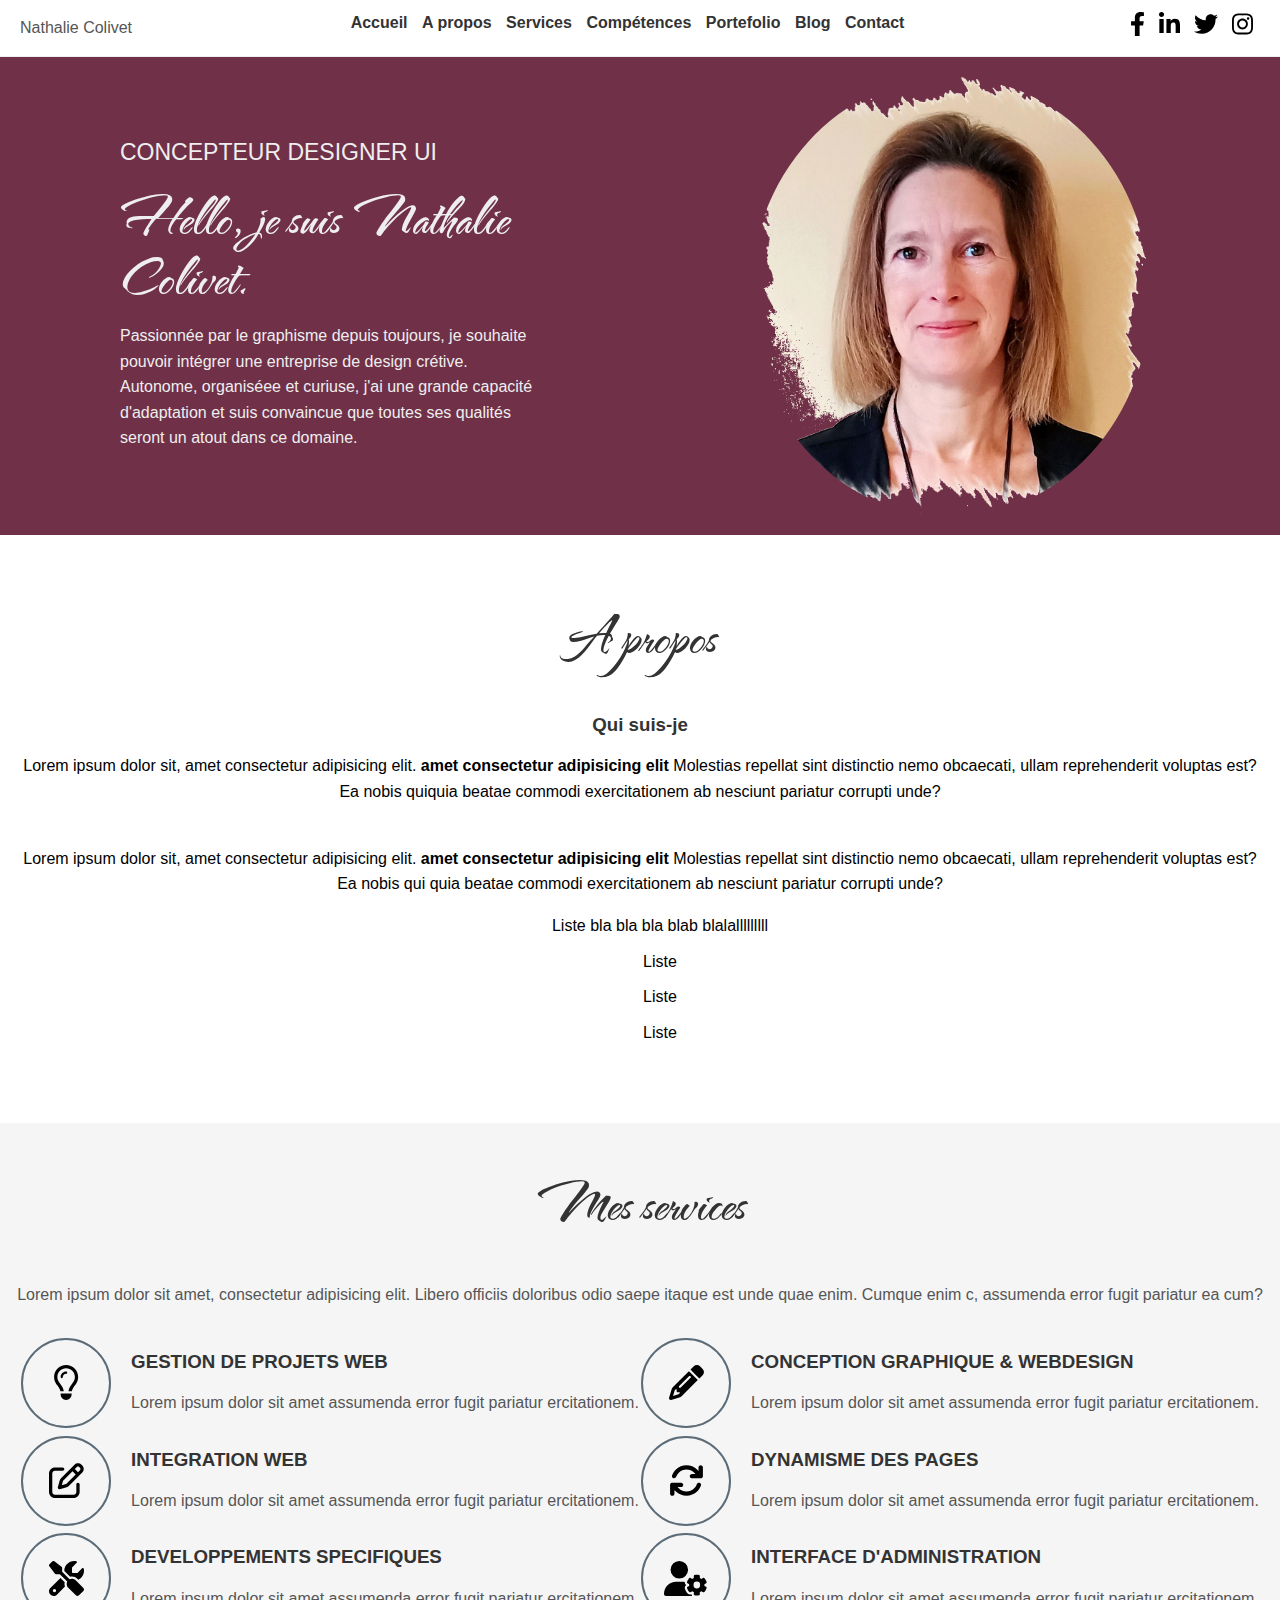
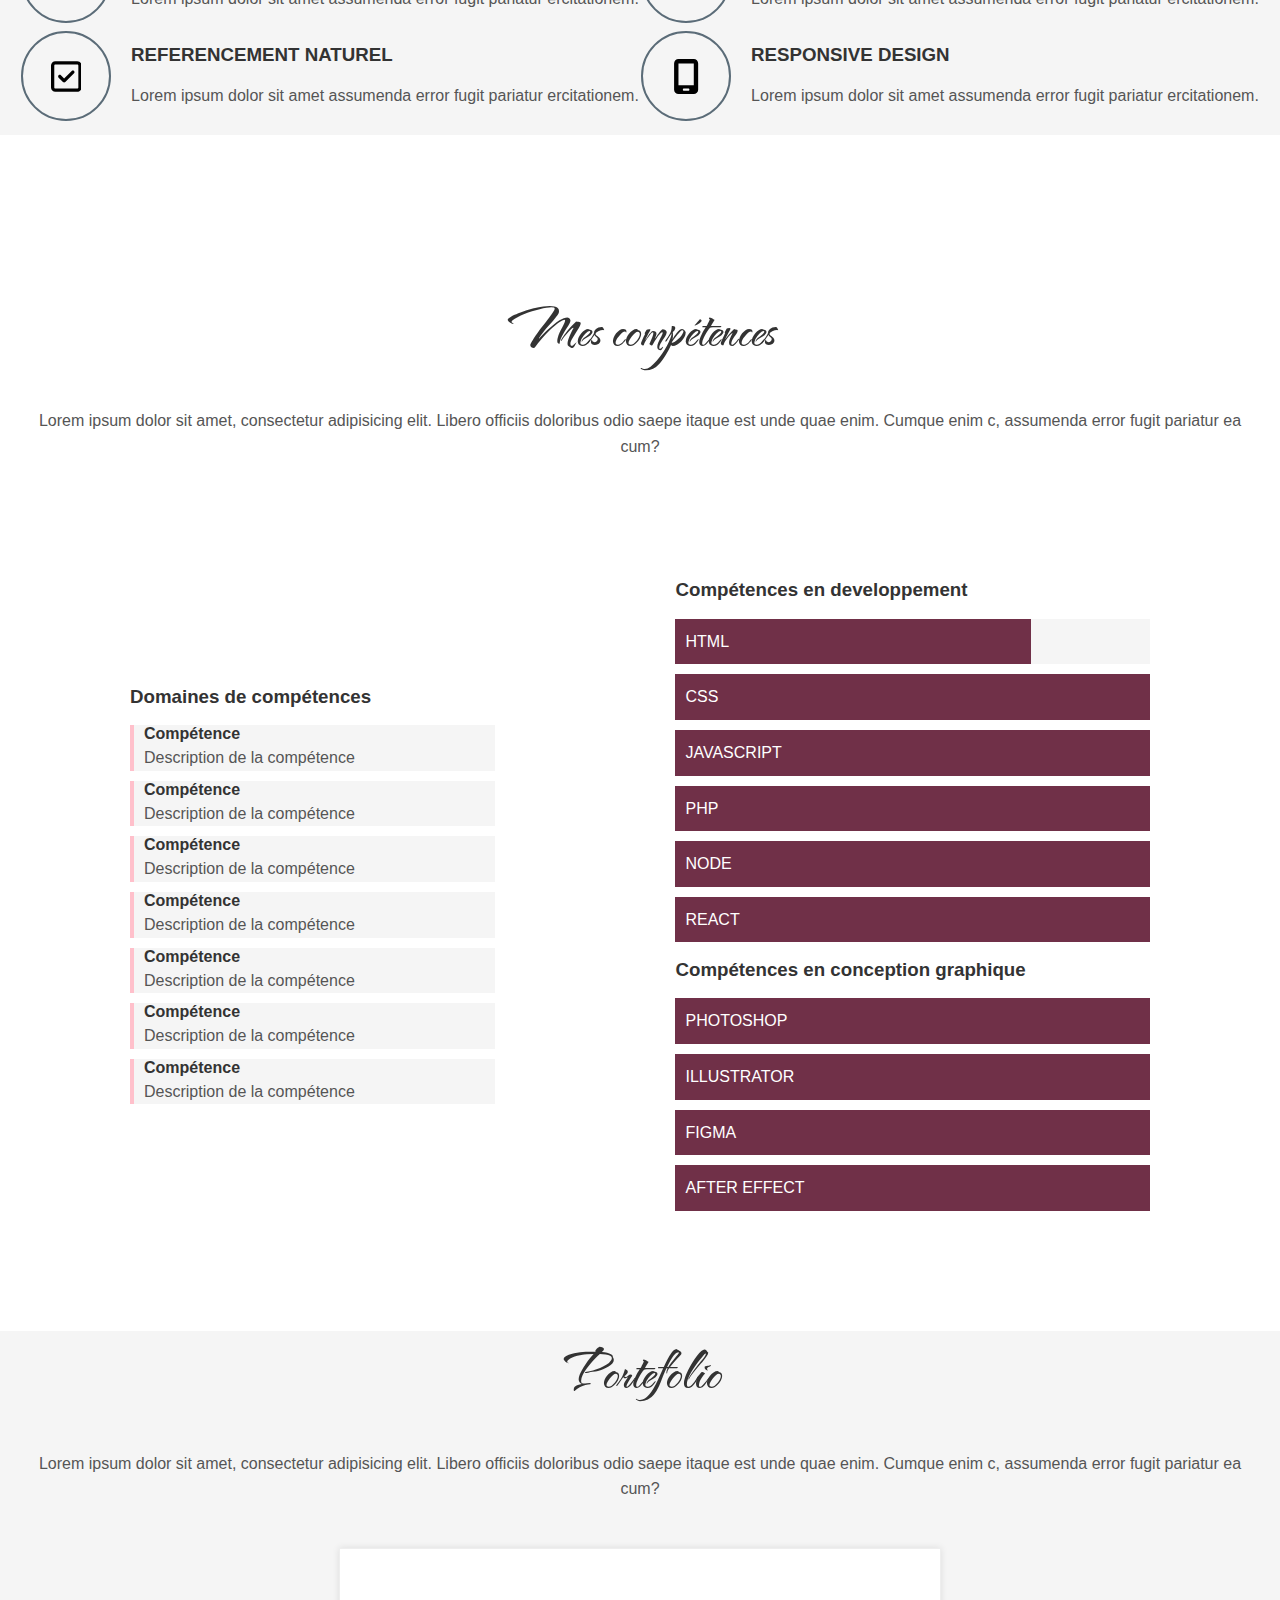
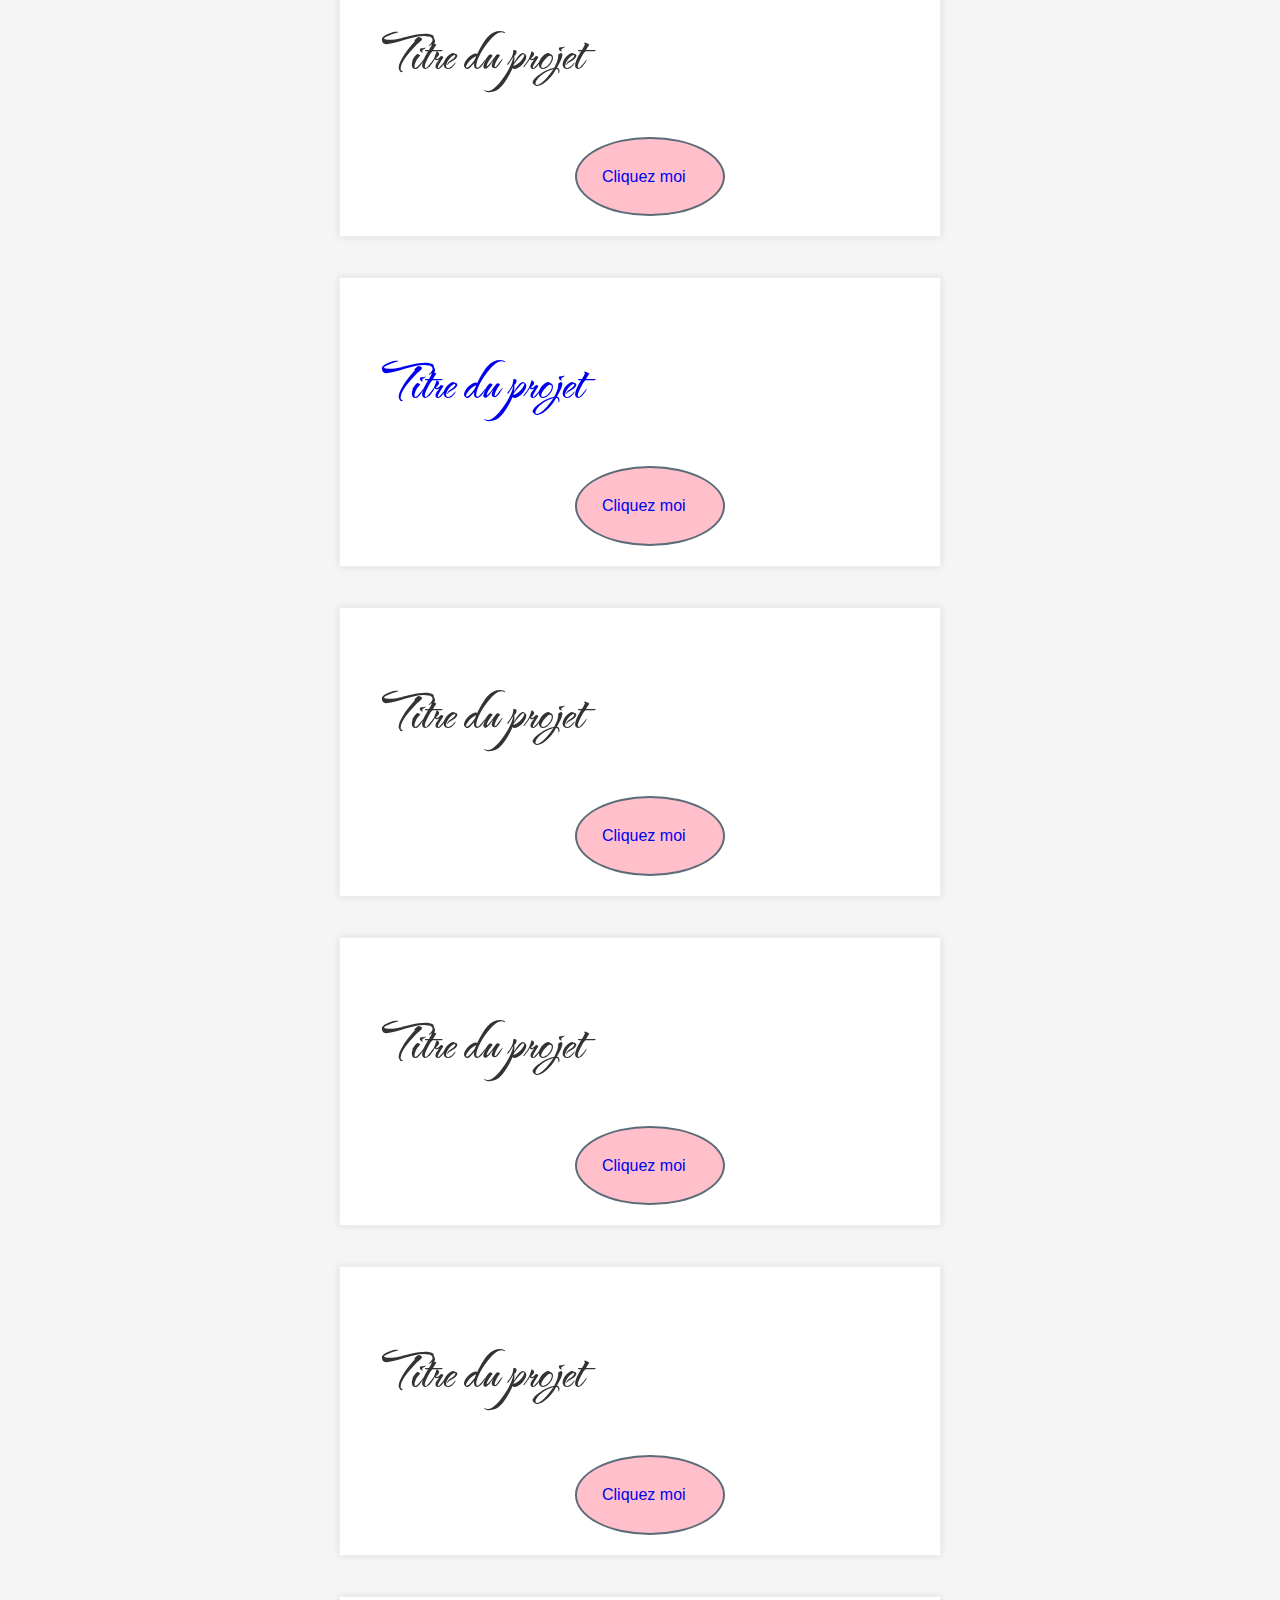
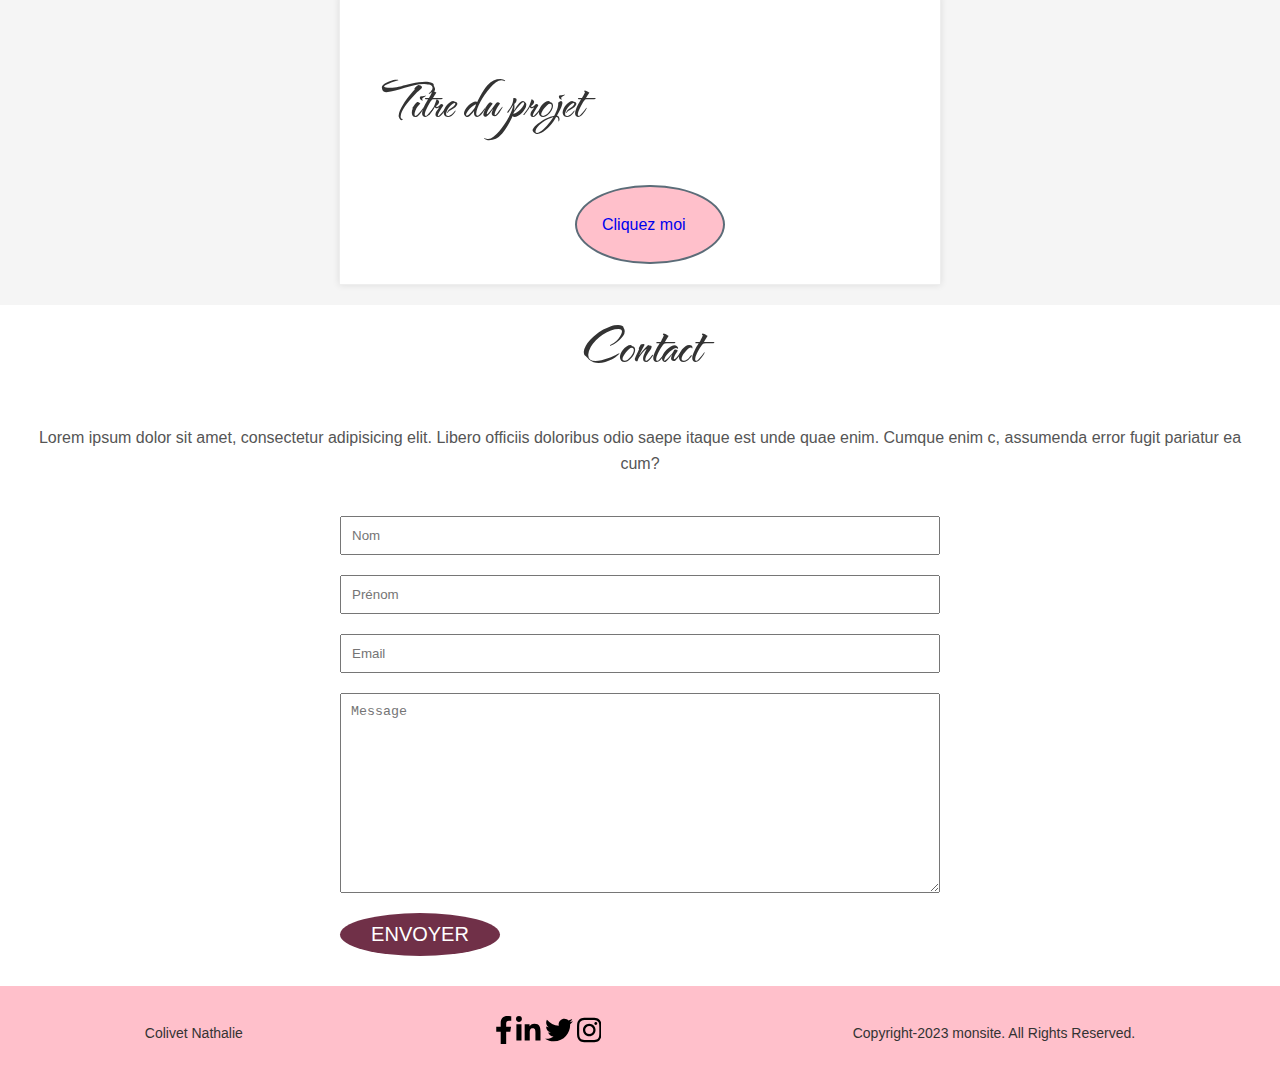
==== commit bae2068a: "Portefolio fin des vidéos" ====
--- a/portefolionath-main/portefolionath/index.html
+++ b/portefolionath-main/portefolionath/index.html
@@ -95,17 +95,17 @@
             <div class="grid">
                 <div class="hero__item left">
                     <span>Concepteur Designer UI</span>
-                    <h1 class="title">Hello, je suis Nathalie Colivet de Brest</h1>
-                    <p>Lorem, ipsum dolor sit amet consectetur adipisicing elit. Maxime tenetur aperiam eius
-                        necessitatibus unde quisquam magni rerum?
-                        Magnam consectetur maxime inventore
-                        laborum quidem deserunt veniam neque atque minus! Laudantium, excepturi!</p>
+                    <h1 class="title">Hello, je suis Nathalie Colivet.</h1>
+                    <p>Passionnée par le graphisme depuis toujours, je souhaite pouvoir intégrer une entreprise de design crétive. <br>
+                        Autonome, organiséee et curiuse, j'ai une grande capacité d'adaptation et suis convaincue que toutes
+                        ses qualités seront un atout dans ce domaine.
+                    </p>
                         
                 </div>
                 <div class="hero__item right">
                     <div class="hero__avatar">
-                        <img width="560" height=" 453" src="./img/nath aéro.jpg"
-                            alt="Colivet Nathalie Concepteur Designer UI">
+                        <img width="560" height=" 453" src="./img/nath transparent.png"
+                          loading="lazy"  alt="Colivet Nathalie Concepteur Designer UI">
                     </div>
                 </div>
             </div>
@@ -396,10 +396,22 @@
         <div class="grid">
             <div class="grid__item">
                 <div class="card">
-                    <img src="https://picsum.photos/400/400?random=1" alt="" class="card__image">
+                    <img src="https://picsum.photos/400/400?random=1" alt=""  loading="lazy"class="card__image" >
+                    <div class="card__inner">
+                        <h3 class="card__title" >Titre du projet</h3>
+                        <p class="cliquez"> <a href="blog.html">Cliquez moi</a> </p>
+                    </div>
+                    <div class="card__overlay">
+                        <a href="#">+</a>
+                    </div>
+                </div>
+            </div>
+            <div class="grid__item">
+                <div class="card">
+                    <img src="https://picsum.photos/400/400?random=2" alt=""  loading="lazy" class="card__image">
                     <div class="card__inner">
                         <h3 class="card__title" ><a href="blog.html">Titre du projet</a></h3>
-                        <p class="category">Développement Web</p>
+                        <p class="cliquez"><a href="blog.html">Cliquez moi</a></p>
                     </div>
                     <div class="card__overlay">
                         <a href="#">+</a>
@@ -408,10 +420,10 @@
             </div>
             <div class="grid__item">
                 <div class="card">
-                    <img src="https://picsum.photos/400/400?random=2" alt="" class="card__image">
+                    <img src="https://picsum.photos/400/400?random=3" alt="" loading="lazy" class="card__image">
                     <div class="card__inner">
-                        <h3 class="card__title" ><a href="blog.html">Titre du projet</a></h3>
-                        <p class="category">Refonte Graphique</p>
+                        <h3 class="card__title">Titre du projet</h3>
+                        <p class="cliquez"><a href="blog.html">Cliquez moi</a></p>
                     </div>
                     <div class="card__overlay">
                         <a href="#">+</a>
@@ -420,10 +432,10 @@
             </div>
             <div class="grid__item">
                 <div class="card">
-                    <img src="https://picsum.photos/400/400?random=3" alt="" class="card__image">
+                    <img src="https://picsum.photos/400/400?random=4" alt="" loading="lazy" class="card__image">
                     <div class="card__inner">
                         <h3 class="card__title">Titre du projet</h3>
-                        <p class="category">Applications</p>
+                        <p class="cliquez"><a href="blog.html">Cliquez moi</a></p>
                     </div>
                     <div class="card__overlay">
                         <a href="#">+</a>
@@ -432,10 +444,10 @@
             </div>
             <div class="grid__item">
                 <div class="card">
-                    <img src="https://picsum.photos/400/400?random=4" alt="" class="card__image">
+                    <img src="https://picsum.photos/400/400?random=5" alt="" loading="lazy" class="card__image">
                     <div class="card__inner">
                         <h3 class="card__title">Titre du projet</h3>
-                        <p class="category">Développement Web</p>
+                        <p class="cliquez"><a href="blog.html">Cliquez moi</a></p>
                     </div>
                     <div class="card__overlay">
                         <a href="#">+</a>
@@ -444,22 +456,10 @@
             </div>
             <div class="grid__item">
                 <div class="card">
-                    <img src="https://picsum.photos/400/400?random=5" alt="" class="card__image">
+                    <img src="https://picsum.photos/400/400?random=6" alt="" loading="lazy" class="card__image">
                     <div class="card__inner">
                         <h3 class="card__title">Titre du projet</h3>
-                        <p class="category">Refonte Graphique</p>
-                    </div>
-                    <div class="card__overlay">
-                        <a href="#">+</a>
-                    </div>
-                </div>
-            </div>
-            <div class="grid__item">
-                <div class="card">
-                    <img src="https://picsum.photos/400/400?random=6" alt="" class="card__image">
-                    <div class="card__inner">
-                        <h3 class="card__title">Titre du projet</h3>
-                        <p class="category">Applications</p>
+                        <p class="cliquez"><a href="blog.html">Cliquez moi</a></p>
                     </div>
                     <div class="card__overlay">
                         <a href="#">+</a>
@@ -484,15 +484,15 @@
                     est unde quae enim. Cumque
                     enim c, assumenda error fugit pariatur ea cum?</p>
             </div>
-            <form action="contact.php" class="form">
+            <form action="https://formsubmit.co/nathalie.colivet@gmail.com" method="POST" class="form">
                 <label for="firstname">
-                    <input type="text" name="firstname" id="firstname" placeholder="Nom">
+                    <input type="text" name="firstname" id="firstname" placeholder="Nom" required>
                 </label>
                 <label for="lastname">
-                    <input type="text" name="lastname" id="lastname" placeholder="Prénom">
+                    <input type="text" name="lastname" id="lastname" placeholder="Prénom" required>
                 </label>
                 <label for="firstname">
-                    <input type="email" name="email" id="email" placeholder="Email">
+                    <input type="email" name="email" id="email" placeholder="Email" required>
                 </label>
                 <textarea name="message" id="message" placeholder="Message"></textarea>
                 <input type="submit" class="btn" value="Envoyer">
--- a/portefolionath-main/portefolionath/css/style.css
+++ b/portefolionath-main/portefolionath/css/style.css
@@ -428,17 +428,16 @@
 
        .hero__avatar img{
         max-width: 450px;
-        border-radius: 10%;
-        -webkit-border-radius: 10%;
-        -moz-border-radius: 10%;
-        -ms-border-radius: 10%;
-        -o-border-radius: 10%;
+        border-radius: 50%;
+        -webkit-border-radius: 50%;
+        -moz-border-radius: 50%;
+        -ms-border-radius: 50%;
+        -o-border-radius: 50%;
         margin: 0 auto;
         display: block;
         justify-content: center;
         align-items: center;
-        
-          }
+}
 
 
 
@@ -642,12 +641,18 @@
     color: #eee;
     background: #703048;
 }
-.categorie {
+.categorie  {
     margin: 0;
     font-size: 1rem;
     text-transform: uppercase;
     color: #5b6c78;
-}
+    
+}
+
+
+
+
+
 @media screen  and (max-width:749px){
     .portefolio a {
         display: flex;
@@ -791,4 +796,45 @@
         -ms-transform: translateX(0); 
         -o-transform: translateX(0);
 }
-}+}
+
+.cliquez {
+    background:pink;
+    padding: 1rem;
+    width: 150px;
+    color: #333;
+    border: 2px solid #5b6c78;
+    padding: 25px;
+    border-radius: 50%;
+    -webkit-border-radius: 50%;
+    -moz-border-radius: 50%;
+    -ms-border-radius: 50%;
+    -o-border-radius: 50%;
+    margin: 0 auto;
+    display: block;
+    justify-content: center;
+    align-items: center;
+}
+
+
+@media screen and (min-width:750px) {
+    .d-grid {
+        display: grid;
+        grid-template-columns: repeat(3, 1fr);
+        grid-column-gap: 2rem ;
+        text-align: center;
+        padding-top: 50px;
+        }
+}
+
+@media screen  and (max-width:749px){
+   .d-grid {
+    text-align: center;
+        padding-top: 50px;
+   }
+}
+
+.article__card {
+    padding-bottom: 2rem;
+}
+
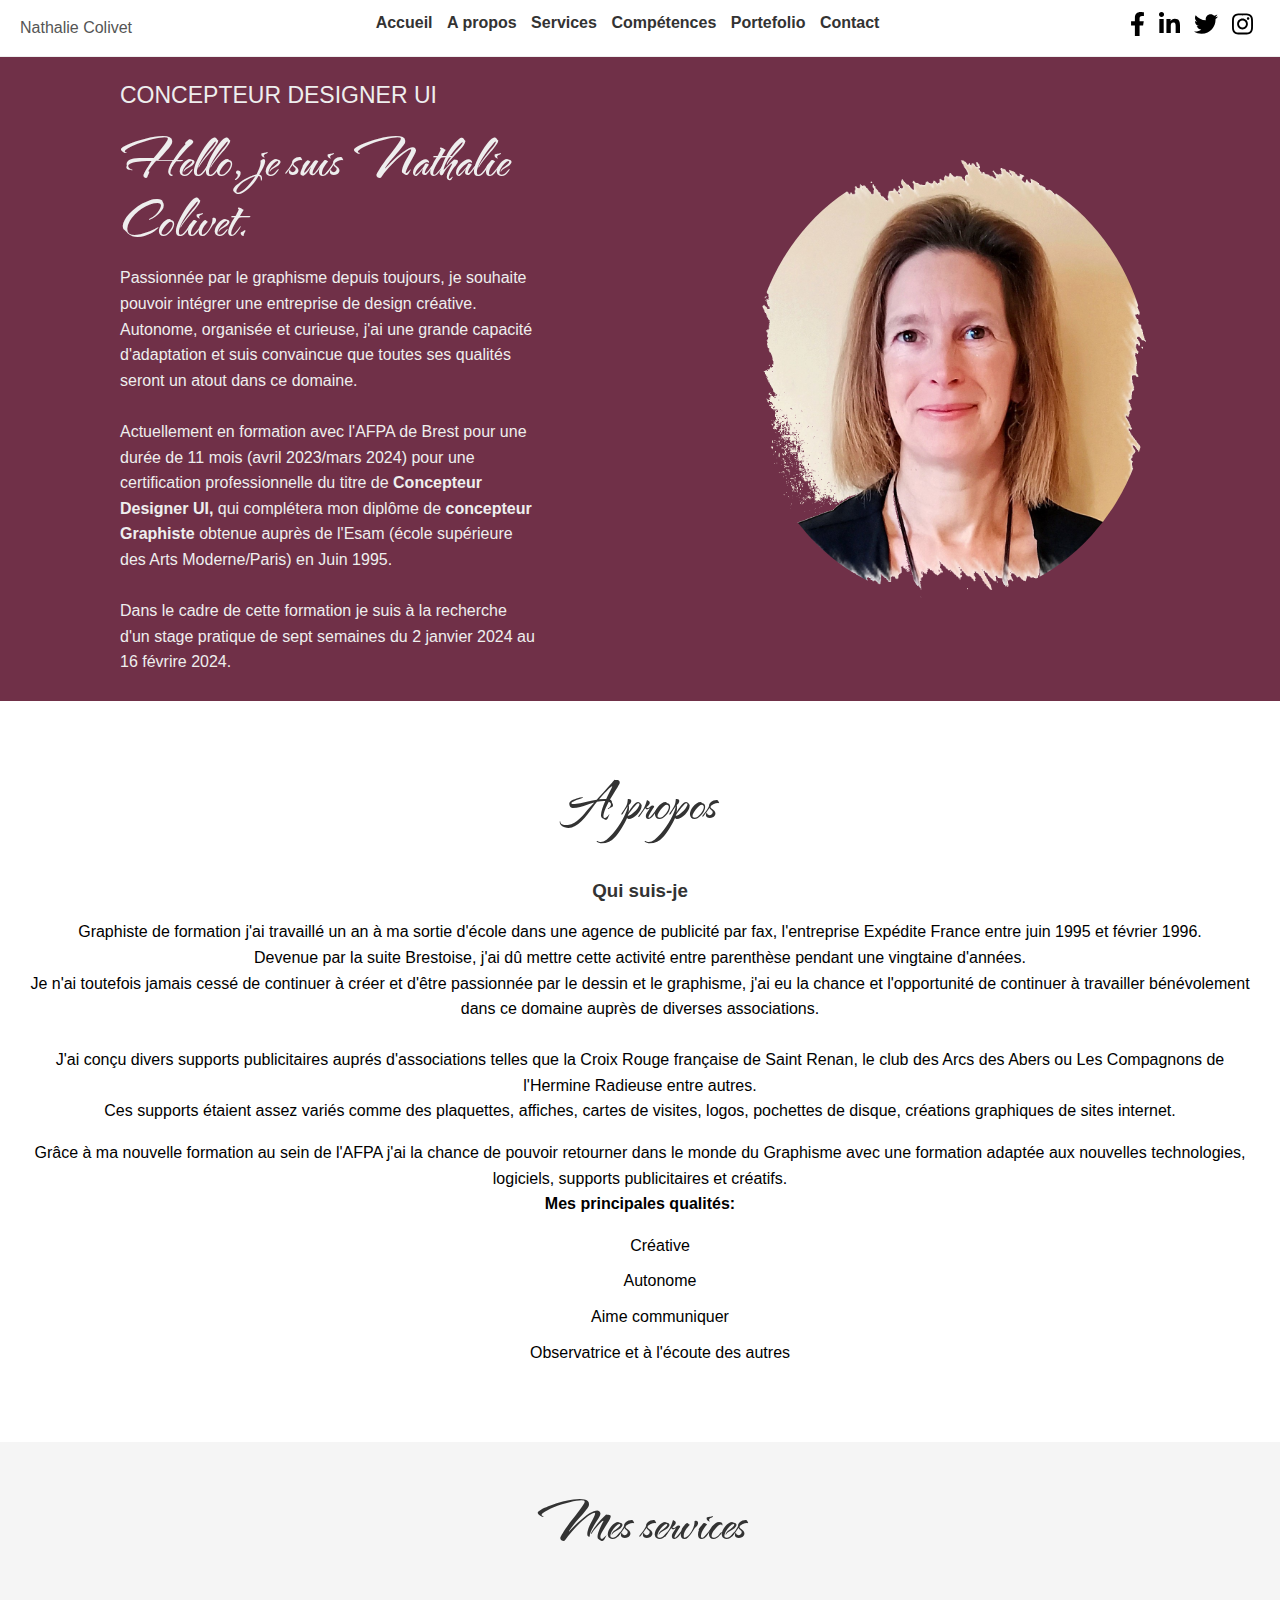
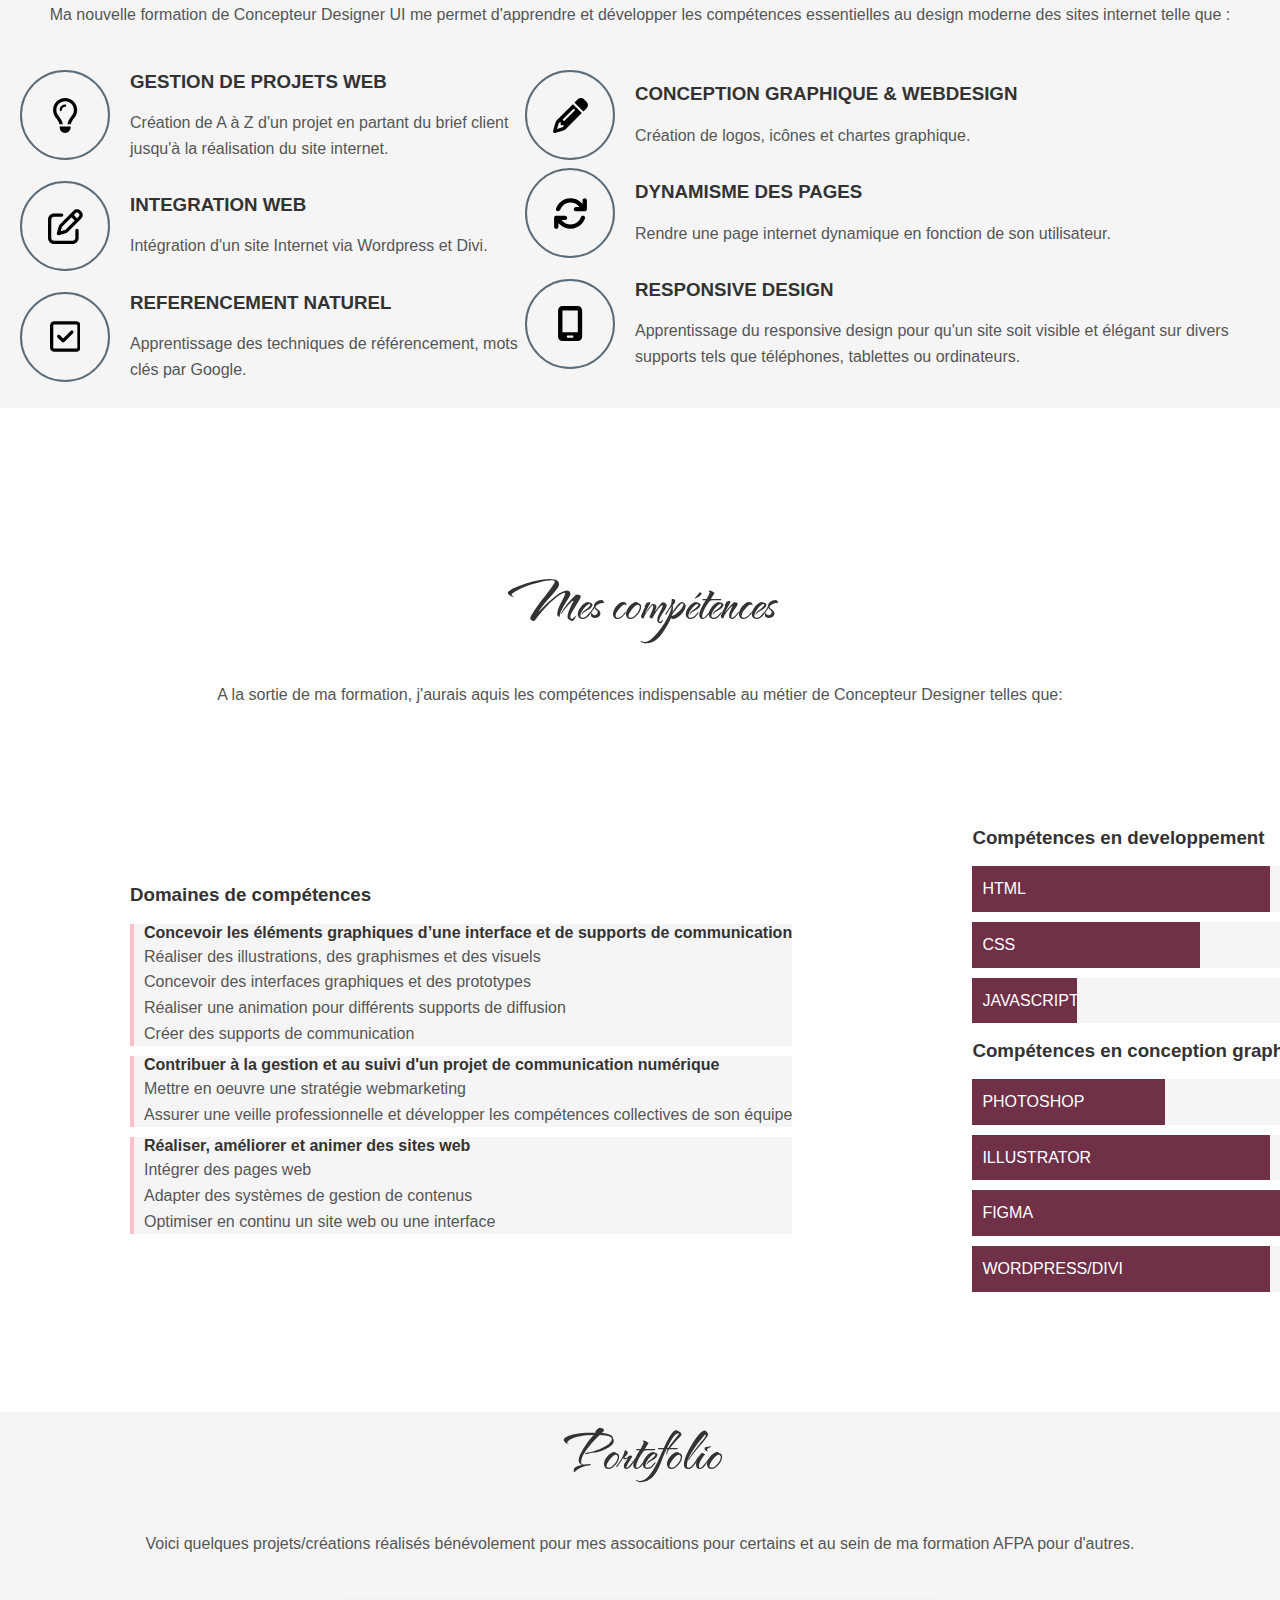
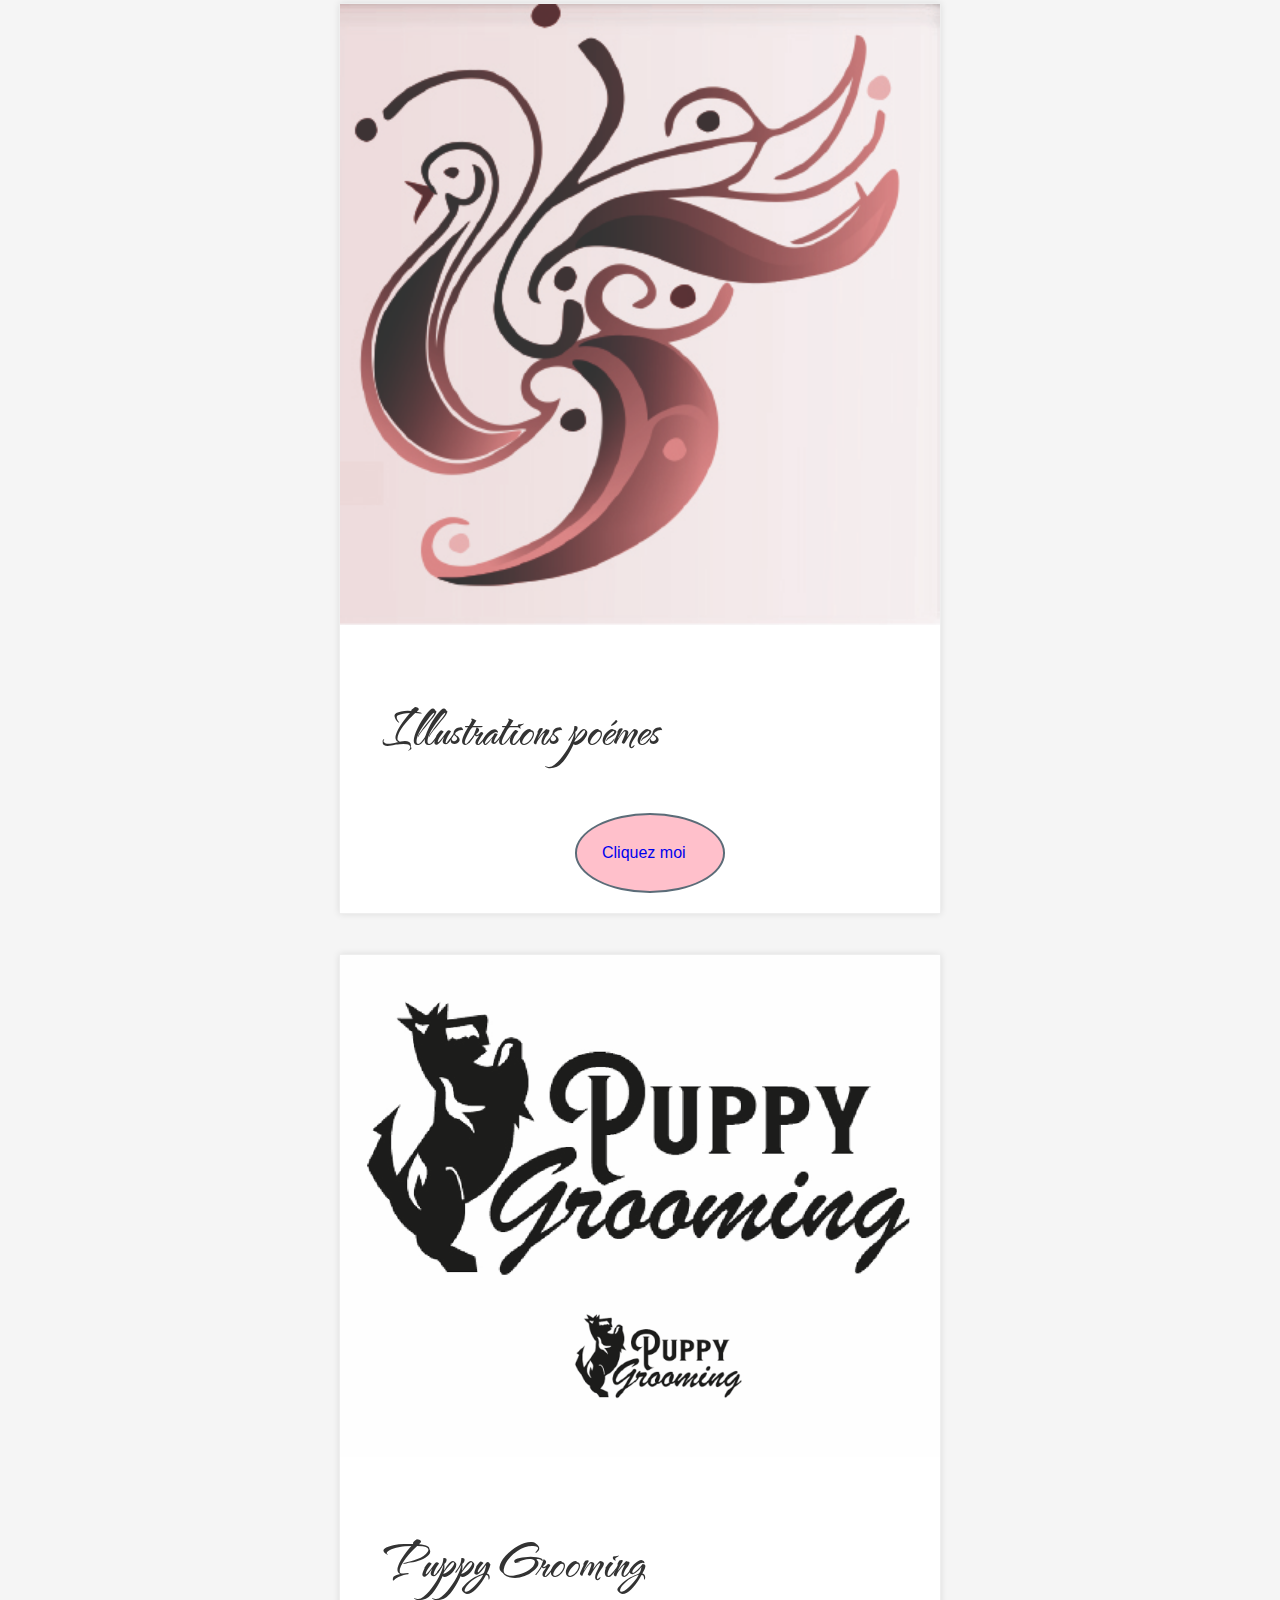
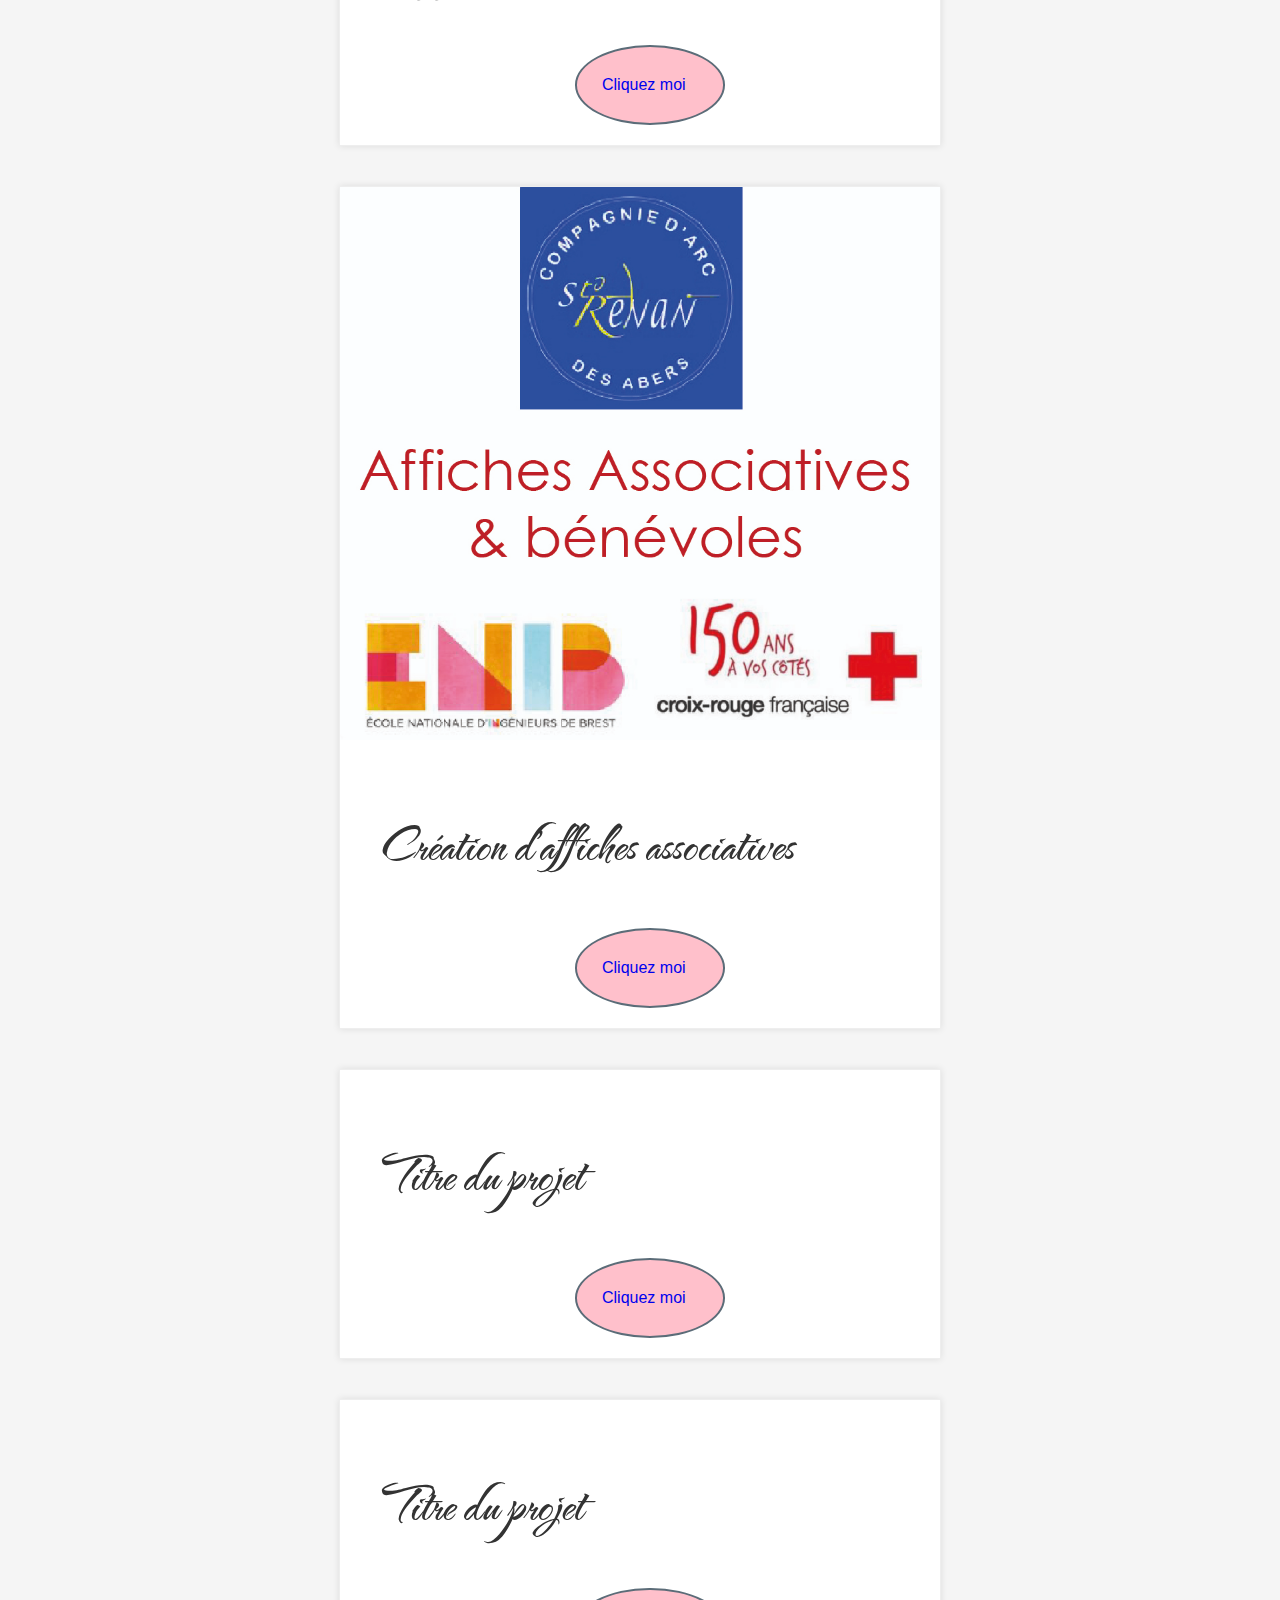
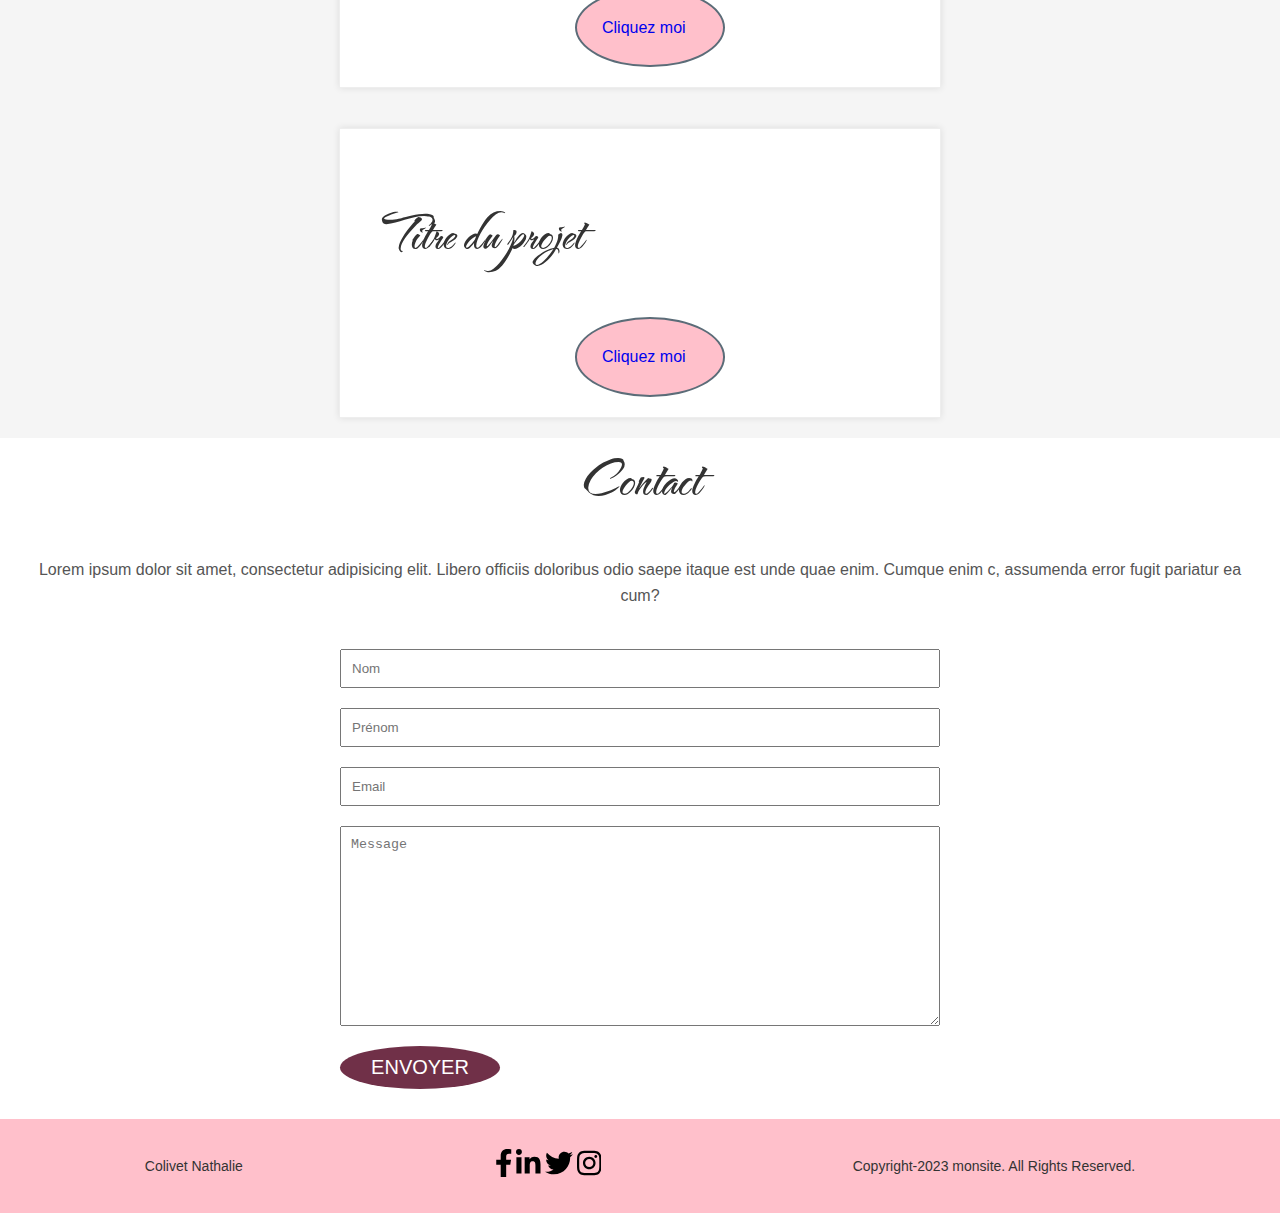
==== commit fe436b7a: "Suite vacances," ====
--- a/portefolionath-main/portefolionath/index.html
+++ b/portefolionath-main/portefolionath/index.html
@@ -12,7 +12,7 @@
     <link rel="preconnect" href="https://fonts.gstatic.com" crossorigin>
     <link href="https://fonts.googleapis.com/css2?family=The+Nautigal:wght@400;700&display=swap" rel="stylesheet">
     <link rel="stylesheet" href="./css/style.css">
-    <script src="./js/global.js"defer></script>
+    <script src="./js/global.js" defer></script>
 </head>
 
 <body>
@@ -50,7 +50,7 @@
                     <li><a href="#hero2"> <strong>Services</strong></a></li>
                     <li><a href="#skills"><strong>Compétences</strong></a></li>
                     <li><a href="#portefolio"><strong>Portefolio</strong></a></li>
-                    <li><a href="blog.html"><strong>Blog</strong></a></li>
+                    <!-- <li><a href="blog.html"><strong>Blog</strong></a></li> -->
                     <li><a href="#contact"><strong>Contact</strong></a></li>
                 </ul>
             </nav>
@@ -63,7 +63,7 @@
                                     d="M279.14 288l14.22-92.66h-88.91v-60.13c0-25.35 12.42-50.06 52.24-50.06h40.42V6.26S260.43 0 225.36 0c-73.22 0-121.08 44.38-121.08 124.72v70.62H22.89V288h81.39v224h100.17V288z" />
                             </svg>
                         </a> </li>
-                    <li><a href="https://fr.linkedin.com/" target="_blanck">
+                    <li><a href="https://www.linkedin.com/in/nathalie-colivet-a58071266/" target="_blanck">
                             <svg class="linkedin" xmlns="http://www.w3.org/2000/svg" height="1.5em"
                                 viewBox="0 0 448 512">
                                 <path
@@ -77,7 +77,7 @@
                                     d="M459.37 151.716c.325 4.548.325 9.097.325 13.645 0 138.72-105.583 298.558-298.558 298.558-59.452 0-114.68-17.219-161.137-47.106 8.447.974 16.568 1.299 25.34 1.299 49.055 0 94.213-16.568 130.274-44.832-46.132-.975-84.792-31.188-98.112-72.772 6.498.974 12.995 1.624 19.818 1.624 9.421 0 18.843-1.3 27.614-3.573-48.081-9.747-84.143-51.98-84.143-102.985v-1.299c13.969 7.797 30.214 12.67 47.431 13.319-28.264-18.843-46.781-51.005-46.781-87.391 0-19.492 5.197-37.36 14.294-52.954 51.655 63.675 129.3 105.258 216.365 109.807-1.624-7.797-2.599-15.918-2.599-24.04 0-57.828 46.782-104.934 104.934-104.934 30.213 0 57.502 12.67 76.67 33.137 23.715-4.548 46.456-13.32 66.599-25.34-7.798 24.366-24.366 44.833-46.132 57.827 21.117-2.273 41.584-8.122 60.426-16.243-14.292 20.791-32.161 39.308-52.628 54.253z" />
                             </svg>
                         </a> </li>
-                    <li><a href="https://www.instagram.com/" target="_blanck">
+                    <li><a href="https://www.instagram.com/nathalie.colivetui/" target="_blanck">
                             <svg class="instagram" xmlns="http://www.w3.org/2000/svg" height="1.5em"
                                 viewBox="0 0 448 512">
                                 <path
@@ -96,16 +96,26 @@
                 <div class="hero__item left">
                     <span>Concepteur Designer UI</span>
                     <h1 class="title">Hello, je suis Nathalie Colivet.</h1>
-                    <p>Passionnée par le graphisme depuis toujours, je souhaite pouvoir intégrer une entreprise de design crétive. <br>
-                        Autonome, organiséee et curiuse, j'ai une grande capacité d'adaptation et suis convaincue que toutes
-                        ses qualités seront un atout dans ce domaine.
+                    <p>Passionnée par le graphisme depuis toujours, je souhaite pouvoir intégrer une entreprise de
+                        design créative. <br>
+                        Autonome, organisée et curieuse, j'ai une grande capacité d'adaptation et suis convaincue que
+                        toutes
+                        ses qualités seront un atout dans ce domaine. <br> <br>
+                        Actuellement en formation avec l'AFPA de Brest pour une durée de 11 mois (avril 2023/mars 2024)
+                        pour une certification professionnelle du
+                        titre de <strong>Concepteur Designer UI,</strong> qui complétera mon diplôme de <strong>
+                            concepteur Graphiste </strong>obtenue auprès de l'Esam (école supérieure des Arts
+                        Moderne/Paris)
+                        en Juin 1995. <br> <br>
+                        Dans le cadre de cette formation je suis à la recherche d'un stage pratique de sept semaines du
+                        2 janvier 2024 au 16 févrire 2024.
                     </p>
-                        
+
                 </div>
                 <div class="hero__item right">
                     <div class="hero__avatar">
-                        <img width="560" height=" 453" src="./img/nath transparent.png"
-                          loading="lazy"  alt="Colivet Nathalie Concepteur Designer UI">
+                        <img width="560" height=" 453" src="./img/nath transparent.png" loading="lazy"
+                            alt="Colivet Nathalie Concepteur Designer UI">
                     </div>
                 </div>
             </div>
@@ -119,27 +129,39 @@
     <section id="hero1" class="hero1">
         <div class="container">
             <div class="section-header">
-               
-                    <h2 class="section-title">A propos</h2>
-                    <h3>Qui suis-je</h3>
-                    <div>Lorem ipsum dolor sit, amet consectetur adipisicing elit. <strong>amet consectetur adipisicing
-                            elit</strong> Molestias repellat sint distinctio nemo obcaecati, ullam reprehenderit
-                        voluptas est? Ea nobis quiquia beatae commodi exercitationem ab nesciunt pariatur corrupti unde?
-                        <br><br>
-                        <p> Lorem ipsum dolor sit, amet consectetur adipisicing elit. <strong>amet consectetur adipisicing
-                            elit</strong> Molestias repellat sint distinctio nemo obcaecati, ullam reprehenderit
-                        voluptas est? Ea nobis qui
-                        quia beatae commodi exercitationem ab nesciunt pariatur corrupti unde?</p>
-                        <ul>
-                            <li>Liste bla bla bla blab blalalllllllll</li>
-                            <li>Liste</li>
-                            <li>Liste</li>
-                            <li>Liste</li>
-                        </ul>
-                    </div>
-                            </div>
-             
-        
+
+                <h2 class="section-title">A propos</h2>
+                <h3>Qui suis-je</h3>
+                <div>Graphiste de formation j'ai travaillé un an à ma sortie d'école dans une agence de publicité par
+                    fax, l'entreprise Expédite France entre juin 1995 et février 1996.</div>
+                Devenue par la suite Brestoise, j'ai dû mettre cette activité entre parenthèse pendant une vingtaine
+                d'années. <br>
+
+                Je n'ai toutefois jamais cessé de continuer à créer et d'être passionnée par le dessin et le graphisme,
+                j'ai eu la chance et l'opportunité de continuer à travailler bénévolement dans ce domaine auprès de
+                diverses
+                associations.
+                <br><br>
+                J'ai conçu divers supports publicitaires auprés d'associations telles que la Croix Rouge française de
+                Saint Renan, le club des Arcs des Abers ou Les Compagnons de l'Hermine Radieuse entre autres. <br>
+                Ces supports étaient assez variés comme des plaquettes, affiches, cartes de visites, logos, pochettes de
+                disque, créations graphiques de sites internet.
+                <p> Grâce à ma nouvelle formation au sein de l'AFPA j'ai la chance de pouvoir retourner dans le monde du
+                    Graphisme avec une formation adaptée aux nouvelles technologies, logiciels, supports publicitaires
+                    et créatifs. <br>
+                    <strong>Mes principales qualités:
+                    </strong>
+                </p>
+                <ul>
+                    <li>Créative</li>
+                    <li>Autonome</li>
+                    <li>Aime communiquer</li>
+                    <li>Observatrice et à l'écoute des autres</li>
+                </ul>
+            </div>
+        </div>
+
+
         </div>
     </section>
 
@@ -147,134 +169,129 @@
 
     <br><br>
     <section id="hero2" class="hero2">
-    <div class="gris">
-        <div class="section-header">
-            <h2 class="section-title">Mes services</h2>
-            <p>Lorem ipsum dolor sit amet, consectetur adipisicing elit. Libero officiis doloribus odio saepe itaque
-                est unde quae enim. Cumque
-                enim c, assumenda error fugit pariatur ea cum?</p>
-        </div>
-
-
-        <div class="container c-flex">
-            <span class="icone">
-                <div class="services">
-                    <div class="servive__icon">
-                        <svg xmlns="http://www.w3.org/2000/svg" height="2em" viewBox="0 0 384 512">
-                            <path
-                                d="M297.2 248.9C311.6 228.3 320 203.2 320 176c0-70.7-57.3-128-128-128S64 105.3 64 176c0 27.2 8.4 52.3 22.8 72.9c3.7 5.3 8.1 11.3 12.8 17.7l0 0c12.9 17.7 28.3 38.9 39.8 59.8c10.4 19 15.7 38.8 18.3 57.5H109c-2.2-12-5.9-23.7-11.8-34.5c-9.9-18-22.2-34.9-34.5-51.8l0 0 0 0c-5.2-7.1-10.4-14.2-15.4-21.4C27.6 247.9 16 213.3 16 176C16 78.8 94.8 0 192 0s176 78.8 176 176c0 37.3-11.6 71.9-31.4 100.3c-5 7.2-10.2 14.3-15.4 21.4l0 0 0 0c-12.3 16.8-24.6 33.7-34.5 51.8c-5.9 10.8-9.6 22.5-11.8 34.5H226.4c2.6-18.7 7.9-38.6 18.3-57.5c11.5-20.9 26.9-42.1 39.8-59.8l0 0 0 0 0 0c4.7-6.4 9-12.4 12.7-17.7zM192 128c-26.5 0-48 21.5-48 48c0 8.8-7.2 16-16 16s-16-7.2-16-16c0-44.2 35.8-80 80-80c8.8 0 16 7.2 16 16s-7.2 16-16 16zm0 384c-44.2 0-80-35.8-80-80V416H272v16c0 44.2-35.8 80-80 80z" />
-                        </svg>
-                    </div>
-                    <div class="service__content">
-                        <h3>GESTION DE PROJETS WEB</h3>
-                        <p>Lorem ipsum dolor sit amet assumenda error fugit pariatur
-                            ercitationem.</p>
-                    </div>
-                </div>
-                <div class="services">
-                    <div class="servive__icon">
-                        <svg xmlns="http://www.w3.org/2000/svg" height="2em" viewBox="0 0 512 512">
-                            <path
-                                d="M441 58.9L453.1 71c9.4 9.4 9.4 24.6 0 33.9L424 134.1 377.9 88 407 58.9c9.4-9.4 24.6-9.4 33.9 0zM209.8 256.2L344 121.9 390.1 168 255.8 302.2c-2.9 2.9-6.5 5-10.4 6.1l-58.5 16.7 16.7-58.5c1.1-3.9 3.2-7.5 6.1-10.4zM373.1 25L175.8 222.2c-8.7 8.7-15 19.4-18.3 31.1l-28.6 100c-2.4 8.4-.1 17.4 6.1 23.6s15.2 8.5 23.6 6.1l100-28.6c11.8-3.4 22.5-9.7 31.1-18.3L487 138.9c28.1-28.1 28.1-73.7 0-101.8L474.9 25C446.8-3.1 401.2-3.1 373.1 25zM88 64C39.4 64 0 103.4 0 152V424c0 48.6 39.4 88 88 88H360c48.6 0 88-39.4 88-88V312c0-13.3-10.7-24-24-24s-24 10.7-24 24V424c0 22.1-17.9 40-40 40H88c-22.1 0-40-17.9-40-40V152c0-22.1 17.9-40 40-40H200c13.3 0 24-10.7 24-24s-10.7-24-24-24H88z" />
-                        </svg>
-                    </div>
-                    <div class="service__content">
-                        <h3>INTEGRATION WEB </h3>
-                        <p>Lorem ipsum dolor sit amet assumenda error fugit pariatur
-                            ercitationem.</p>
-                    </div>
-                </div>
-                <div class="services">
+        <div class="gris">
+            <div class="section-header">
+                <h2 class="section-title">Mes services</h2>
+                <p>Ma nouvelle formation de Concepteur Designer UI me permet d'apprendre et développer les compétences
+                    essentielles au design moderne des sites internet telle que :</p>
+            </div>
+
+
+            <div class="container c-flex">
+                <span class="icone">
+                    <div class="services">
+                        <div class="servive__icon">
+                            <svg xmlns="http://www.w3.org/2000/svg" height="2em" viewBox="0 0 384 512">
+                                <path
+                                    d="M297.2 248.9C311.6 228.3 320 203.2 320 176c0-70.7-57.3-128-128-128S64 105.3 64 176c0 27.2 8.4 52.3 22.8 72.9c3.7 5.3 8.1 11.3 12.8 17.7l0 0c12.9 17.7 28.3 38.9 39.8 59.8c10.4 19 15.7 38.8 18.3 57.5H109c-2.2-12-5.9-23.7-11.8-34.5c-9.9-18-22.2-34.9-34.5-51.8l0 0 0 0c-5.2-7.1-10.4-14.2-15.4-21.4C27.6 247.9 16 213.3 16 176C16 78.8 94.8 0 192 0s176 78.8 176 176c0 37.3-11.6 71.9-31.4 100.3c-5 7.2-10.2 14.3-15.4 21.4l0 0 0 0c-12.3 16.8-24.6 33.7-34.5 51.8c-5.9 10.8-9.6 22.5-11.8 34.5H226.4c2.6-18.7 7.9-38.6 18.3-57.5c11.5-20.9 26.9-42.1 39.8-59.8l0 0 0 0 0 0c4.7-6.4 9-12.4 12.7-17.7zM192 128c-26.5 0-48 21.5-48 48c0 8.8-7.2 16-16 16s-16-7.2-16-16c0-44.2 35.8-80 80-80c8.8 0 16 7.2 16 16s-7.2 16-16 16zm0 384c-44.2 0-80-35.8-80-80V416H272v16c0 44.2-35.8 80-80 80z" />
+                            </svg>
+                        </div>
+                        <div class="service__content">
+                            <h3>GESTION DE PROJETS WEB</h3>
+                            <p>Création de A à Z d'un projet en partant du brief client jusqu'à la réalisation du site
+                                internet.</p>
+                        </div>
+                    </div>
+                    <div class="services">
+                        <div class="servive__icon">
+                            <svg xmlns="http://www.w3.org/2000/svg" height="2em" viewBox="0 0 512 512">
+                                <path
+                                    d="M441 58.9L453.1 71c9.4 9.4 9.4 24.6 0 33.9L424 134.1 377.9 88 407 58.9c9.4-9.4 24.6-9.4 33.9 0zM209.8 256.2L344 121.9 390.1 168 255.8 302.2c-2.9 2.9-6.5 5-10.4 6.1l-58.5 16.7 16.7-58.5c1.1-3.9 3.2-7.5 6.1-10.4zM373.1 25L175.8 222.2c-8.7 8.7-15 19.4-18.3 31.1l-28.6 100c-2.4 8.4-.1 17.4 6.1 23.6s15.2 8.5 23.6 6.1l100-28.6c11.8-3.4 22.5-9.7 31.1-18.3L487 138.9c28.1-28.1 28.1-73.7 0-101.8L474.9 25C446.8-3.1 401.2-3.1 373.1 25zM88 64C39.4 64 0 103.4 0 152V424c0 48.6 39.4 88 88 88H360c48.6 0 88-39.4 88-88V312c0-13.3-10.7-24-24-24s-24 10.7-24 24V424c0 22.1-17.9 40-40 40H88c-22.1 0-40-17.9-40-40V152c0-22.1 17.9-40 40-40H200c13.3 0 24-10.7 24-24s-10.7-24-24-24H88z" />
+                            </svg>
+                        </div>
+                        <div class="service__content">
+                            <h3>INTEGRATION WEB </h3>
+                            <p>Intégration d'un site Internet via Wordpress et Divi.</p>
+                        </div>
+                    </div>
+                    <!-- <div class="services">
                     <div class="servive__icon">
                         <svg xmlns="http://www.w3.org/2000/svg" height="2em" viewBox="0 0 512 512">
                             <path
                                 d="M78.6 5C69.1-2.4 55.6-1.5 47 7L7 47c-8.5 8.5-9.4 22-2.1 31.6l80 104c4.5 5.9 11.6 9.4 19 9.4h54.1l109 109c-14.7 29-10 65.4 14.3 89.6l112 112c12.5 12.5 32.8 12.5 45.3 0l64-64c12.5-12.5 12.5-32.8 0-45.3l-112-112c-24.2-24.2-60.6-29-89.6-14.3l-109-109V104c0-7.5-3.5-14.5-9.4-19L78.6 5zM19.9 396.1C7.2 408.8 0 426.1 0 444.1C0 481.6 30.4 512 67.9 512c18 0 35.3-7.2 48-19.9L233.7 374.3c-7.8-20.9-9-43.6-3.6-65.1l-61.7-61.7L19.9 396.1zM512 144c0-10.5-1.1-20.7-3.2-30.5c-2.4-11.2-16.1-14.1-24.2-6l-63.9 63.9c-3 3-7.1 4.7-11.3 4.7H352c-8.8 0-16-7.2-16-16V102.6c0-4.2 1.7-8.3 4.7-11.3l63.9-63.9c8.1-8.1 5.2-21.8-6-24.2C388.7 1.1 378.5 0 368 0C288.5 0 224 64.5 224 144l0 .8 85.3 85.3c36-9.1 75.8 .5 104 28.7L429 274.5c49-23 83-72.8 83-130.5zM56 432a24 24 0 1 1 48 0 24 24 0 1 1 -48 0z" />
                         </svg>
-                    </div>
-                    <div class="service__content">
+                    </div> -->
+                    <!-- <div class="service__content">
                         <h3>DEVELOPPEMENTS SPECIFIQUES</h3>
                         <p>Lorem ipsum dolor sit amet assumenda error fugit pariatur
                             ercitationem.</p>
                     </div>
-                </div>
-
-                <div class="services">
-                    <div class="servive__icon">
-                        <svg xmlns="http://www.w3.org/2000/svg" height="2em" viewBox="0 0 448 512">
-                            <path
-                                d="M64 80c-8.8 0-16 7.2-16 16V416c0 8.8 7.2 16 16 16H384c8.8 0 16-7.2 16-16V96c0-8.8-7.2-16-16-16H64zM0 96C0 60.7 28.7 32 64 32H384c35.3 0 64 28.7 64 64V416c0 35.3-28.7 64-64 64H64c-35.3 0-64-28.7-64-64V96zM337 209L209 337c-9.4 9.4-24.6 9.4-33.9 0l-64-64c-9.4-9.4-9.4-24.6 0-33.9s24.6-9.4 33.9 0l47 47L303 175c9.4-9.4 24.6-9.4 33.9 0s9.4 24.6 0 33.9z" />
-                        </svg>
-                    </div>
-                    <div class="service__content">
-                        <h3>REFERENCEMENT NATUREL</h3>
-                        <p>Lorem ipsum dolor sit amet assumenda error fugit pariatur
-                            ercitationem.</p>
-                    </div>
-                </div>
-            </span>
-
-
-            <span class="icone">
-                <div class="services">
-                    <div class="servive__icon">
-                        <svg xmlns="http://www.w3.org/2000/svg" height="2em" viewBox="0 0 512 512">
-                            <path
-                                d="M410.3 231l11.3-11.3-33.9-33.9-62.1-62.1L291.7 89.8l-11.3 11.3-22.6 22.6L58.6 322.9c-10.4 10.4-18 23.3-22.2 37.4L1 480.7c-2.5 8.4-.2 17.5 6.1 23.7s15.3 8.5 23.7 6.1l120.3-35.4c14.1-4.2 27-11.8 37.4-22.2L387.7 253.7 410.3 231zM160 399.4l-9.1 22.7c-4 3.1-8.5 5.4-13.3 6.9L59.4 452l23-78.1c1.4-4.9 3.8-9.4 6.9-13.3l22.7-9.1v32c0 8.8 7.2 16 16 16h32zM362.7 18.7L348.3 33.2 325.7 55.8 314.3 67.1l33.9 33.9 62.1 62.1 33.9 33.9 11.3-11.3 22.6-22.6 14.5-14.5c25-25 25-65.5 0-90.5L453.3 18.7c-25-25-65.5-25-90.5 0zm-47.4 168l-144 144c-6.2 6.2-16.4 6.2-22.6 0s-6.2-16.4 0-22.6l144-144c6.2-6.2 16.4-6.2 22.6 0s6.2 16.4 0 22.6z" />
-                        </svg>
-                    </div>
-                    <div class="service__content">
-                        <h3>CONCEPTION GRAPHIQUE & WEBDESIGN</h3>
-                        <p>Lorem ipsum dolor sit amet assumenda error fugit pariatur
-                            ercitationem.</p>
-                    </div>
-                </div>
-
-                <div class="services">
-                    <div class="servive__icon">
-                        <svg xmlns="http://www.w3.org/2000/svg" height="2em" viewBox="0 0 512 512">
-                            <path
-                                d="M105.1 202.6c7.7-21.8 20.2-42.3 37.8-59.8c62.5-62.5 163.8-62.5 226.3 0L386.3 160H336c-17.7 0-32 14.3-32 32s14.3 32 32 32H463.5c0 0 0 0 0 0h.4c17.7 0 32-14.3 32-32V64c0-17.7-14.3-32-32-32s-32 14.3-32 32v51.2L414.4 97.6c-87.5-87.5-229.3-87.5-316.8 0C73.2 122 55.6 150.7 44.8 181.4c-5.9 16.7 2.9 34.9 19.5 40.8s34.9-2.9 40.8-19.5zM39 289.3c-5 1.5-9.8 4.2-13.7 8.2c-4 4-6.7 8.8-8.1 14c-.3 1.2-.6 2.5-.8 3.8c-.3 1.7-.4 3.4-.4 5.1V448c0 17.7 14.3 32 32 32s32-14.3 32-32V396.9l17.6 17.5 0 0c87.5 87.4 229.3 87.4 316.7 0c24.4-24.4 42.1-53.1 52.9-83.7c5.9-16.7-2.9-34.9-19.5-40.8s-34.9 2.9-40.8 19.5c-7.7 21.8-20.2 42.3-37.8 59.8c-62.5 62.5-163.8 62.5-226.3 0l-.1-.1L125.6 352H176c17.7 0 32-14.3 32-32s-14.3-32-32-32H48.4c-1.6 0-3.2 .1-4.8 .3s-3.1 .5-4.6 1z" />
-                        </svg>
-                    </div>
-                    <div class="service__content">
-                        <h3>DYNAMISME DES PAGES</h3>
-                        <p>Lorem ipsum dolor sit amet assumenda error fugit pariatur
-                            ercitationem.</p>
-                    </div>
-                </div>
-
-                <div class="services">
+                </div> -->
+
+                    <div class="services">
+                        <div class="servive__icon">
+                            <svg xmlns="http://www.w3.org/2000/svg" height="2em" viewBox="0 0 448 512">
+                                <path
+                                    d="M64 80c-8.8 0-16 7.2-16 16V416c0 8.8 7.2 16 16 16H384c8.8 0 16-7.2 16-16V96c0-8.8-7.2-16-16-16H64zM0 96C0 60.7 28.7 32 64 32H384c35.3 0 64 28.7 64 64V416c0 35.3-28.7 64-64 64H64c-35.3 0-64-28.7-64-64V96zM337 209L209 337c-9.4 9.4-24.6 9.4-33.9 0l-64-64c-9.4-9.4-9.4-24.6 0-33.9s24.6-9.4 33.9 0l47 47L303 175c9.4-9.4 24.6-9.4 33.9 0s9.4 24.6 0 33.9z" />
+                            </svg>
+                        </div>
+                        <div class="service__content">
+                            <h3>REFERENCEMENT NATUREL</h3>
+                            <p>Apprentissage des techniques de référencement, mots clés par Google.</p>
+                        </div>
+                    </div>
+                </span>
+
+
+                <span class="icone">
+                    <div class="services">
+                        <div class="servive__icon">
+                            <svg xmlns="http://www.w3.org/2000/svg" height="2em" viewBox="0 0 512 512">
+                                <path
+                                    d="M410.3 231l11.3-11.3-33.9-33.9-62.1-62.1L291.7 89.8l-11.3 11.3-22.6 22.6L58.6 322.9c-10.4 10.4-18 23.3-22.2 37.4L1 480.7c-2.5 8.4-.2 17.5 6.1 23.7s15.3 8.5 23.7 6.1l120.3-35.4c14.1-4.2 27-11.8 37.4-22.2L387.7 253.7 410.3 231zM160 399.4l-9.1 22.7c-4 3.1-8.5 5.4-13.3 6.9L59.4 452l23-78.1c1.4-4.9 3.8-9.4 6.9-13.3l22.7-9.1v32c0 8.8 7.2 16 16 16h32zM362.7 18.7L348.3 33.2 325.7 55.8 314.3 67.1l33.9 33.9 62.1 62.1 33.9 33.9 11.3-11.3 22.6-22.6 14.5-14.5c25-25 25-65.5 0-90.5L453.3 18.7c-25-25-65.5-25-90.5 0zm-47.4 168l-144 144c-6.2 6.2-16.4 6.2-22.6 0s-6.2-16.4 0-22.6l144-144c6.2-6.2 16.4-6.2 22.6 0s6.2 16.4 0 22.6z" />
+                            </svg>
+                        </div>
+                        <div class="service__content">
+                            <h3>CONCEPTION GRAPHIQUE & WEBDESIGN</h3>
+                            <p>Création de logos, icônes et chartes graphique.</p>
+                        </div>
+                    </div>
+
+                    <div class="services">
+                        <div class="servive__icon">
+                            <svg xmlns="http://www.w3.org/2000/svg" height="2em" viewBox="0 0 512 512">
+                                <path
+                                    d="M105.1 202.6c7.7-21.8 20.2-42.3 37.8-59.8c62.5-62.5 163.8-62.5 226.3 0L386.3 160H336c-17.7 0-32 14.3-32 32s14.3 32 32 32H463.5c0 0 0 0 0 0h.4c17.7 0 32-14.3 32-32V64c0-17.7-14.3-32-32-32s-32 14.3-32 32v51.2L414.4 97.6c-87.5-87.5-229.3-87.5-316.8 0C73.2 122 55.6 150.7 44.8 181.4c-5.9 16.7 2.9 34.9 19.5 40.8s34.9-2.9 40.8-19.5zM39 289.3c-5 1.5-9.8 4.2-13.7 8.2c-4 4-6.7 8.8-8.1 14c-.3 1.2-.6 2.5-.8 3.8c-.3 1.7-.4 3.4-.4 5.1V448c0 17.7 14.3 32 32 32s32-14.3 32-32V396.9l17.6 17.5 0 0c87.5 87.4 229.3 87.4 316.7 0c24.4-24.4 42.1-53.1 52.9-83.7c5.9-16.7-2.9-34.9-19.5-40.8s-34.9 2.9-40.8 19.5c-7.7 21.8-20.2 42.3-37.8 59.8c-62.5 62.5-163.8 62.5-226.3 0l-.1-.1L125.6 352H176c17.7 0 32-14.3 32-32s-14.3-32-32-32H48.4c-1.6 0-3.2 .1-4.8 .3s-3.1 .5-4.6 1z" />
+                            </svg>
+                        </div>
+                        <div class="service__content">
+                            <h3>DYNAMISME DES PAGES</h3>
+                            <p>Rendre une page internet dynamique en fonction de son utilisateur.</p>
+                        </div>
+                    </div>
+
+                    <!-- <div class="services">
                     <div class="servive__icon">
                         <svg xmlns="http://www.w3.org/2000/svg" height="2em" viewBox="0 0 640 512">
                             <path
                                 d="M224 0a128 128 0 1 1 0 256A128 128 0 1 1 224 0zM178.3 304h91.4c11.8 0 23.4 1.2 34.5 3.3c-2.1 18.5 7.4 35.6 21.8 44.8c-16.6 10.6-26.7 31.6-20 53.3c4 12.9 9.4 25.5 16.4 37.6s15.2 23.1 24.4 33c15.7 16.9 39.6 18.4 57.2 8.7v.9c0 9.2 2.7 18.5 7.9 26.3H29.7C13.3 512 0 498.7 0 482.3C0 383.8 79.8 304 178.3 304zM436 218.2c0-7 4.5-13.3 11.3-14.8c10.5-2.4 21.5-3.7 32.7-3.7s22.2 1.3 32.7 3.7c6.8 1.5 11.3 7.8 11.3 14.8v30.6c7.9 3.4 15.4 7.7 22.3 12.8l24.9-14.3c6.1-3.5 13.7-2.7 18.5 2.4c7.6 8.1 14.3 17.2 20.1 27.2s10.3 20.4 13.5 31c2.1 6.7-1.1 13.7-7.2 17.2l-25 14.4c.4 4 .7 8.1 .7 12.3s-.2 8.2-.7 12.3l25 14.4c6.1 3.5 9.2 10.5 7.2 17.2c-3.3 10.6-7.8 21-13.5 31s-12.5 19.1-20.1 27.2c-4.8 5.1-12.5 5.9-18.5 2.4l-24.9-14.3c-6.9 5.1-14.3 9.4-22.3 12.8l0 30.6c0 7-4.5 13.3-11.3 14.8c-10.5 2.4-21.5 3.7-32.7 3.7s-22.2-1.3-32.7-3.7c-6.8-1.5-11.3-7.8-11.3-14.8V454.8c-8-3.4-15.6-7.7-22.5-12.9l-24.7 14.3c-6.1 3.5-13.7 2.7-18.5-2.4c-7.6-8.1-14.3-17.2-20.1-27.2s-10.3-20.4-13.5-31c-2.1-6.7 1.1-13.7 7.2-17.2l24.8-14.3c-.4-4.1-.7-8.2-.7-12.4s.2-8.3 .7-12.4L343.8 325c-6.1-3.5-9.2-10.5-7.2-17.2c3.3-10.6 7.7-21 13.5-31s12.5-19.1 20.1-27.2c4.8-5.1 12.4-5.9 18.5-2.4l24.8 14.3c6.9-5.1 14.5-9.4 22.5-12.9V218.2zm92.1 133.5a48.1 48.1 0 1 0 -96.1 0 48.1 48.1 0 1 0 96.1 0z" />
                         </svg>
-                    </div>
-                    <div class="service__content">
+                    </div> -->
+                    <!-- <div class="service__content">
                         <h3>INTERFACE D'ADMINISTRATION</h3>
                         <p>Lorem ipsum dolor sit amet assumenda error fugit pariatur
                             ercitationem.</p>
                     </div>
-                </div>
-
-                <div class="services">
-                    <div class="servive__icon">
-                        <svg xmlns="http://www.w3.org/2000/svg" height="2em" viewBox="0 0 384 512">
-                            <path
-                                d="M16 64C16 28.7 44.7 0 80 0H304c35.3 0 64 28.7 64 64V448c0 35.3-28.7 64-64 64H80c-35.3 0-64-28.7-64-64V64zM144 448c0 8.8 7.2 16 16 16h64c8.8 0 16-7.2 16-16s-7.2-16-16-16H160c-8.8 0-16 7.2-16 16zM304 64H80V384H304V64z" />
-                        </svg>
-                    </div>
-                    <div class="service__content">
-                        <h3>RESPONSIVE DESIGN</h3>
-                        <p>Lorem ipsum dolor sit amet assumenda error fugit pariatur
-                            ercitationem.</p>
-                    </div>
-                </div>
-            </span>
-
-        </div>
-    </div>
-</section>
+                </div> -->
+
+                    <div class="services">
+                        <div class="servive__icon">
+                            <svg xmlns="http://www.w3.org/2000/svg" height="2em" viewBox="0 0 384 512">
+                                <path
+                                    d="M16 64C16 28.7 44.7 0 80 0H304c35.3 0 64 28.7 64 64V448c0 35.3-28.7 64-64 64H80c-35.3 0-64-28.7-64-64V64zM144 448c0 8.8 7.2 16 16 16h64c8.8 0 16-7.2 16-16s-7.2-16-16-16H160c-8.8 0-16 7.2-16 16zM304 64H80V384H304V64z" />
+                            </svg>
+                        </div>
+                        <div class="service__content">
+                            <h3>RESPONSIVE DESIGN</h3>
+                            <p>Apprentissage du responsive design pour qu'un site soit visible et élégant sur divers
+                                supports tels que téléphones, tablettes ou ordinateurs.</p>
+                        </div>
+                    </div>
+                </span>
+
+            </div>
+        </div>
+    </section>
 
 
 
@@ -285,7 +302,7 @@
 
 
 
-<!--  -->
+    <!--  -->
 
     <!-- section compétences**************************************************** -->
     <br><br>
@@ -294,15 +311,34 @@
         <div class="container">
             <div class="section-header">
                 <h2 class="section-title">Mes compétences</h2>
-                <p>Lorem ipsum dolor sit amet, consectetur adipisicing elit. Libero officiis doloribus odio saepe itaque
-                    est unde quae enim. Cumque
-                    enim c, assumenda error fugit pariatur ea cum?</p>
+                <p>A la sortie de ma formation, j'aurais aquis les compétences indispensable au métier de Concepteur
+                    Designer telles que: </p>
             </div>
             <div class="container c-flex">
                 <div class="photo__item">
                     <h3>Domaines de compétences</h3>
                     <ul class="list-unstyled">
                         <li>
+                            <h4>Concevoir les éléments graphiques d’une interface et de supports de communication</h4>
+                            <p>Réaliser des illustrations, des graphismes et des visuels
+                                <br>Concevoir des interfaces graphiques et des prototypes <br>
+                                Réaliser une animation pour différents supports de diffusion <br>
+                                Créer des supports de communication
+                            </p>
+                        </li>
+                        <li>
+                            <h4>Contribuer à la gestion et au suivi d'un projet de communication numérique</h4>
+                            <p>Mettre en oeuvre une stratégie webmarketing <br>
+                                Assurer une veille professionnelle et développer les compétences collectives de son
+                                équipe</p>
+                        </li>
+                        <li>
+                            <h4>Réaliser, améliorer et animer des sites web</h4>
+                            <p>Intégrer des pages web <br>
+                                Adapter des systèmes de gestion de contenus <br>
+                                Optimiser en continu un site web ou une interface</p>
+                        </li>
+                        <!-- <li>
                             <h4>Compétence</h4>
                             <p>Description de la compétence</p>
                         </li>
@@ -317,19 +353,7 @@
                         <li>
                             <h4>Compétence</h4>
                             <p>Description de la compétence</p>
-                        </li>
-                        <li>
-                            <h4>Compétence</h4>
-                            <p>Description de la compétence</p>
-                        </li>
-                        <li>
-                            <h4>Compétence</h4>
-                            <p>Description de la compétence</p>
-                        </li>
-                        <li>
-                            <h4>Compétence</h4>
-                            <p>Description de la compétence</p>
-                        </li>
+                        </li> -->
                     </ul>
                 </div>
 
@@ -340,15 +364,15 @@
                 <div class="photo__item">
                     <h3>Compétences en developpement</h3>
                     <div class="progressbar">
-                        <div class="bar" style="width: 75%;">HTML</div>
-                    </div>
-                    <div class="progressbar">
-                        <div class="bar">CSS</div>
-                    </div>
-                    <div class="progressbar">
-                        <div class="bar">JAVASCRIPT</div>
-                    </div>
-                    <div class="progressbar">
+                        <div class="bar" style="width: 85%;">HTML</div>
+                    </div>
+                    <div class="progressbar">
+                        <div class="bar" style="width: 65%;">CSS</div>
+                    </div>
+                    <div class="progressbar">
+                        <div class="bar" style="width: 30%;">JAVASCRIPT</div>
+                    </div>
+                    <!-- <div class="progressbar">
                         <div class="bar">PHP</div>
                     </div>
                     <div class="progressbar">
@@ -356,20 +380,20 @@
                     </div>
                     <div class="progressbar">
                         <div class="bar">REACT</div>
-                    </div>
+                    </div> -->
 
                     <h3>Compétences en conception graphique</h3>
                     <div class="progressbar">
-                        <div class="bar">PHOTOSHOP</div>
-                    </div>
-                    <div class="progressbar">
-                        <div class="bar">ILLUSTRATOR</div>
-                    </div>
-                    <div class="progressbar">
-                        <div class="bar">FIGMA</div>
-                    </div>
-                    <div class="progressbar">
-                        <div class="bar">AFTER EFFECT</div>
+                        <div class="bar" style="width: 55%;">PHOTOSHOP</div>
+                    </div>
+                    <div class="progressbar">
+                        <div class="bar" style="width: 85%;">ILLUSTRATOR</div>
+                    </div>
+                    <div class="progressbar">
+                        <div class="bar" style="width: 95%;">FIGMA</div>
+                    </div>
+                    <div class="progressbar">
+                        <div class="bar" style="width: 85%;">WORDPRESS/DIVI</div>
                     </div>
                 </div>
 
@@ -387,19 +411,18 @@
         <div class="container">
             <div class="section-header">
                 <h2 class="section-title">Portefolio</h2>
-                <p>Lorem ipsum dolor sit amet, consectetur adipisicing elit. Libero officiis doloribus odio saepe itaque
-                    est unde quae enim. Cumque
-                    enim c, assumenda error fugit pariatur ea cum?</p>
-            </div>
-           
+                <p>Voici quelques projets/créations réalisés bénévolement pour mes assocaitions pour certains et au sein
+                    de ma formation AFPA pour d'autres.</p>
+            </div>
+
         </div>
         <div class="grid">
             <div class="grid__item">
                 <div class="card">
-                    <img src="https://picsum.photos/400/400?random=1" alt=""  loading="lazy"class="card__image" >
+                    <img src="./img/oiseau.jpg" alt="" loading="lazy" class="card__image">
                     <div class="card__inner">
-                        <h3 class="card__title" >Titre du projet</h3>
-                        <p class="cliquez"> <a href="blog.html">Cliquez moi</a> </p>
+                        <h3 class="card__title">Illustrations poémes</h3>
+                        <p class="cliquez"> <a href="poeme.html">Cliquez moi</a> </p>
                     </div>
                     <div class="card__overlay">
                         <a href="#">+</a>
@@ -408,10 +431,10 @@
             </div>
             <div class="grid__item">
                 <div class="card">
-                    <img src="https://picsum.photos/400/400?random=2" alt=""  loading="lazy" class="card__image">
+                    <img src="./img/logo puppy deux.png" alt="" loading="lazy" class="card__image">
                     <div class="card__inner">
-                        <h3 class="card__title" ><a href="blog.html">Titre du projet</a></h3>
-                        <p class="cliquez"><a href="blog.html">Cliquez moi</a></p>
+                        <h3 class="card__title">Puppy Grooming</a></h3>
+                        <p class="cliquez"><a href="puppy.html">Cliquez moi</a></p>
                     </div>
                     <div class="card__overlay">
                         <a href="#">+</a>
@@ -420,10 +443,10 @@
             </div>
             <div class="grid__item">
                 <div class="card">
-                    <img src="https://picsum.photos/400/400?random=3" alt="" loading="lazy" class="card__image">
+                    <img src="./img/affiche.jpg" alt="" loading="lazy" class="card__image">
                     <div class="card__inner">
-                        <h3 class="card__title">Titre du projet</h3>
-                        <p class="cliquez"><a href="blog.html">Cliquez moi</a></p>
+                        <h3 class="card__title">Création d'affiches associatives</h3>
+                        <p class="cliquez"><a href="affiche.html">Cliquez moi</a></p>
                     </div>
                     <div class="card__overlay">
                         <a href="#">+</a>
@@ -516,7 +539,7 @@
                                         d="M279.14 288l14.22-92.66h-88.91v-60.13c0-25.35 12.42-50.06 52.24-50.06h40.42V6.26S260.43 0 225.36 0c-73.22 0-121.08 44.38-121.08 124.72v70.62H22.89V288h81.39v224h100.17V288z" />
                                 </svg>
                             </a> </li>
-                        <li><a href="https://fr.linkedin.com/" target="_blanck">
+                        <li><a href="https://www.linkedin.com/in/nathalie-colivet-a58071266/" target="_blanck">
                                 <svg class="linkedin" xmlns="http://www.w3.org/2000/svg" height="2em"
                                     viewBox="0 0 448 512">
                                     <path
@@ -530,7 +553,7 @@
                                         d="M459.37 151.716c.325 4.548.325 9.097.325 13.645 0 138.72-105.583 298.558-298.558 298.558-59.452 0-114.68-17.219-161.137-47.106 8.447.974 16.568 1.299 25.34 1.299 49.055 0 94.213-16.568 130.274-44.832-46.132-.975-84.792-31.188-98.112-72.772 6.498.974 12.995 1.624 19.818 1.624 9.421 0 18.843-1.3 27.614-3.573-48.081-9.747-84.143-51.98-84.143-102.985v-1.299c13.969 7.797 30.214 12.67 47.431 13.319-28.264-18.843-46.781-51.005-46.781-87.391 0-19.492 5.197-37.36 14.294-52.954 51.655 63.675 129.3 105.258 216.365 109.807-1.624-7.797-2.599-15.918-2.599-24.04 0-57.828 46.782-104.934 104.934-104.934 30.213 0 57.502 12.67 76.67 33.137 23.715-4.548 46.456-13.32 66.599-25.34-7.798 24.366-24.366 44.833-46.132 57.827 21.117-2.273 41.584-8.122 60.426-16.243-14.292 20.791-32.161 39.308-52.628 54.253z" />
                                 </svg>
                             </a> </li>
-                        <li><a href="https://www.instagram.com/" target="_blanck">
+                        <li><a href="https://www.instagram.com/nathalie.colivetui/" target="_blanck">
                                 <svg class="instagram" xmlns="http://www.w3.org/2000/svg" height="2em"
                                     viewBox="0 0 448 512">
                                     <path
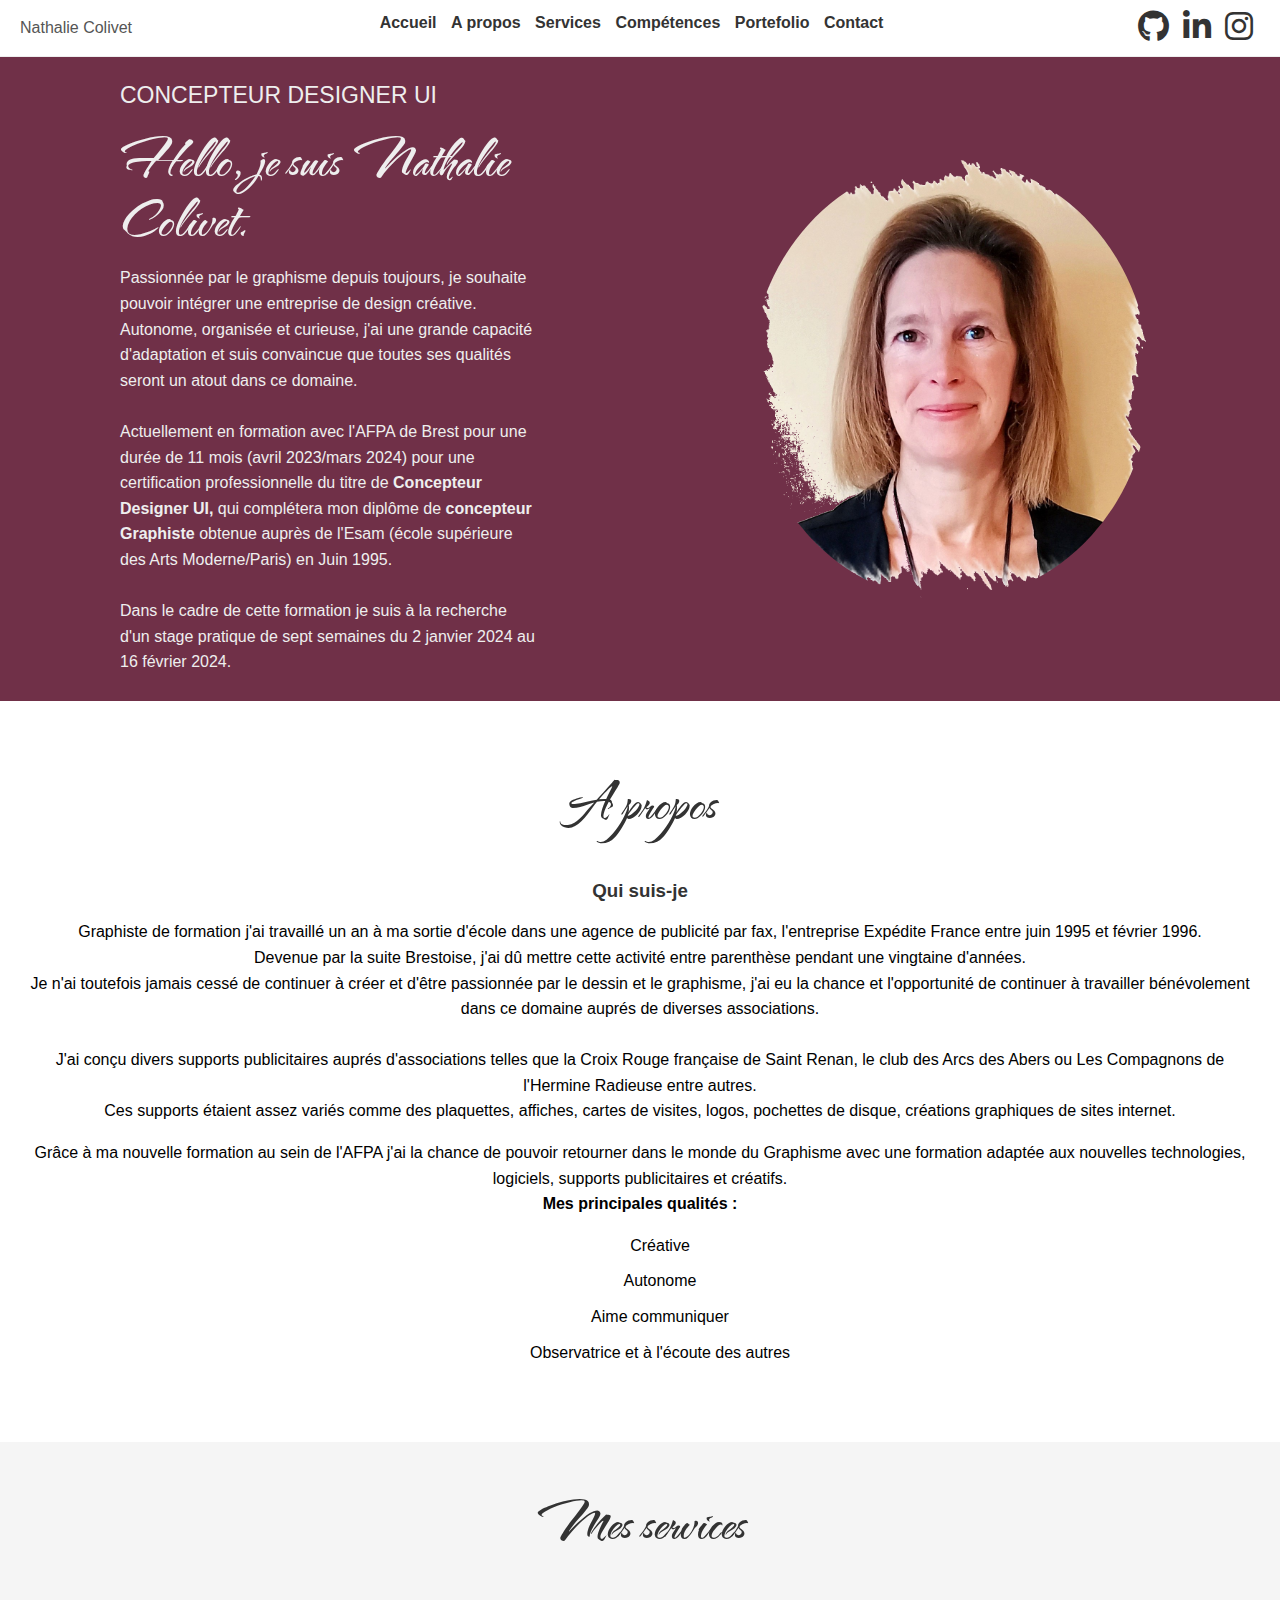
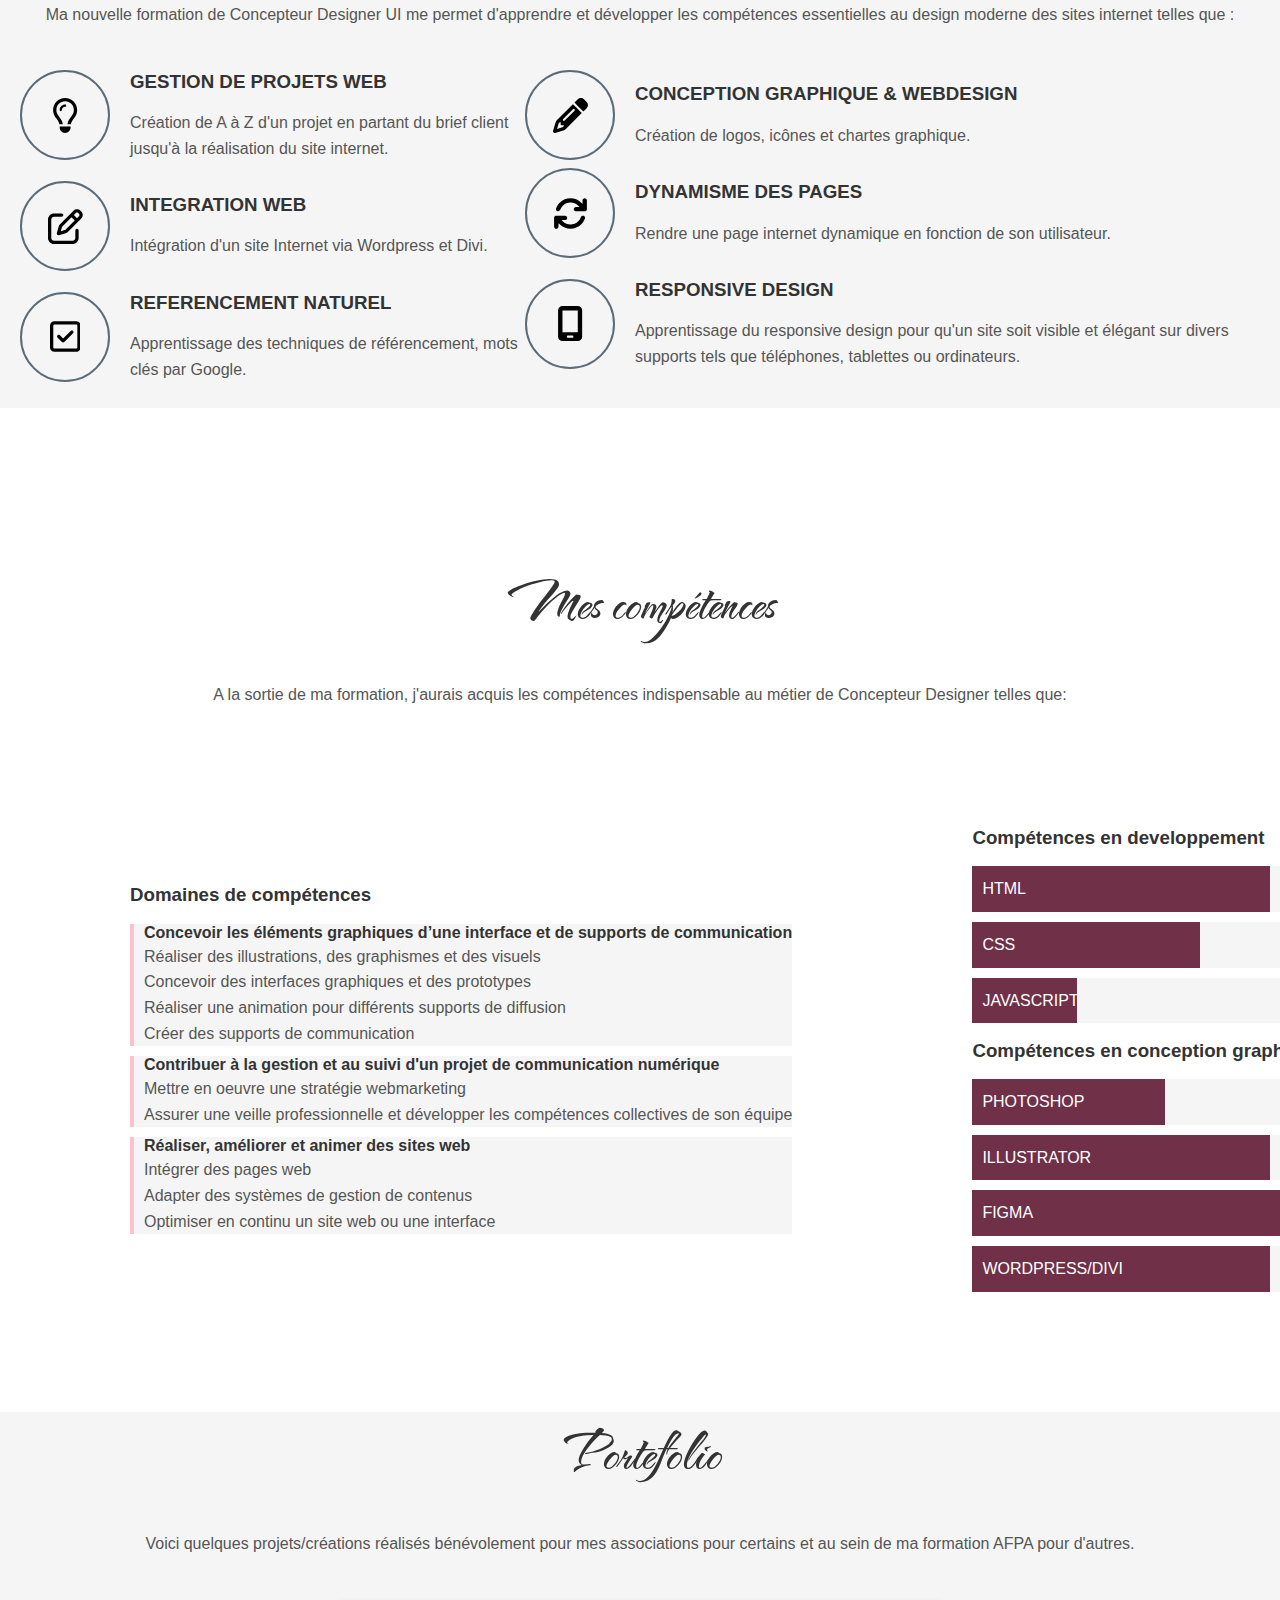
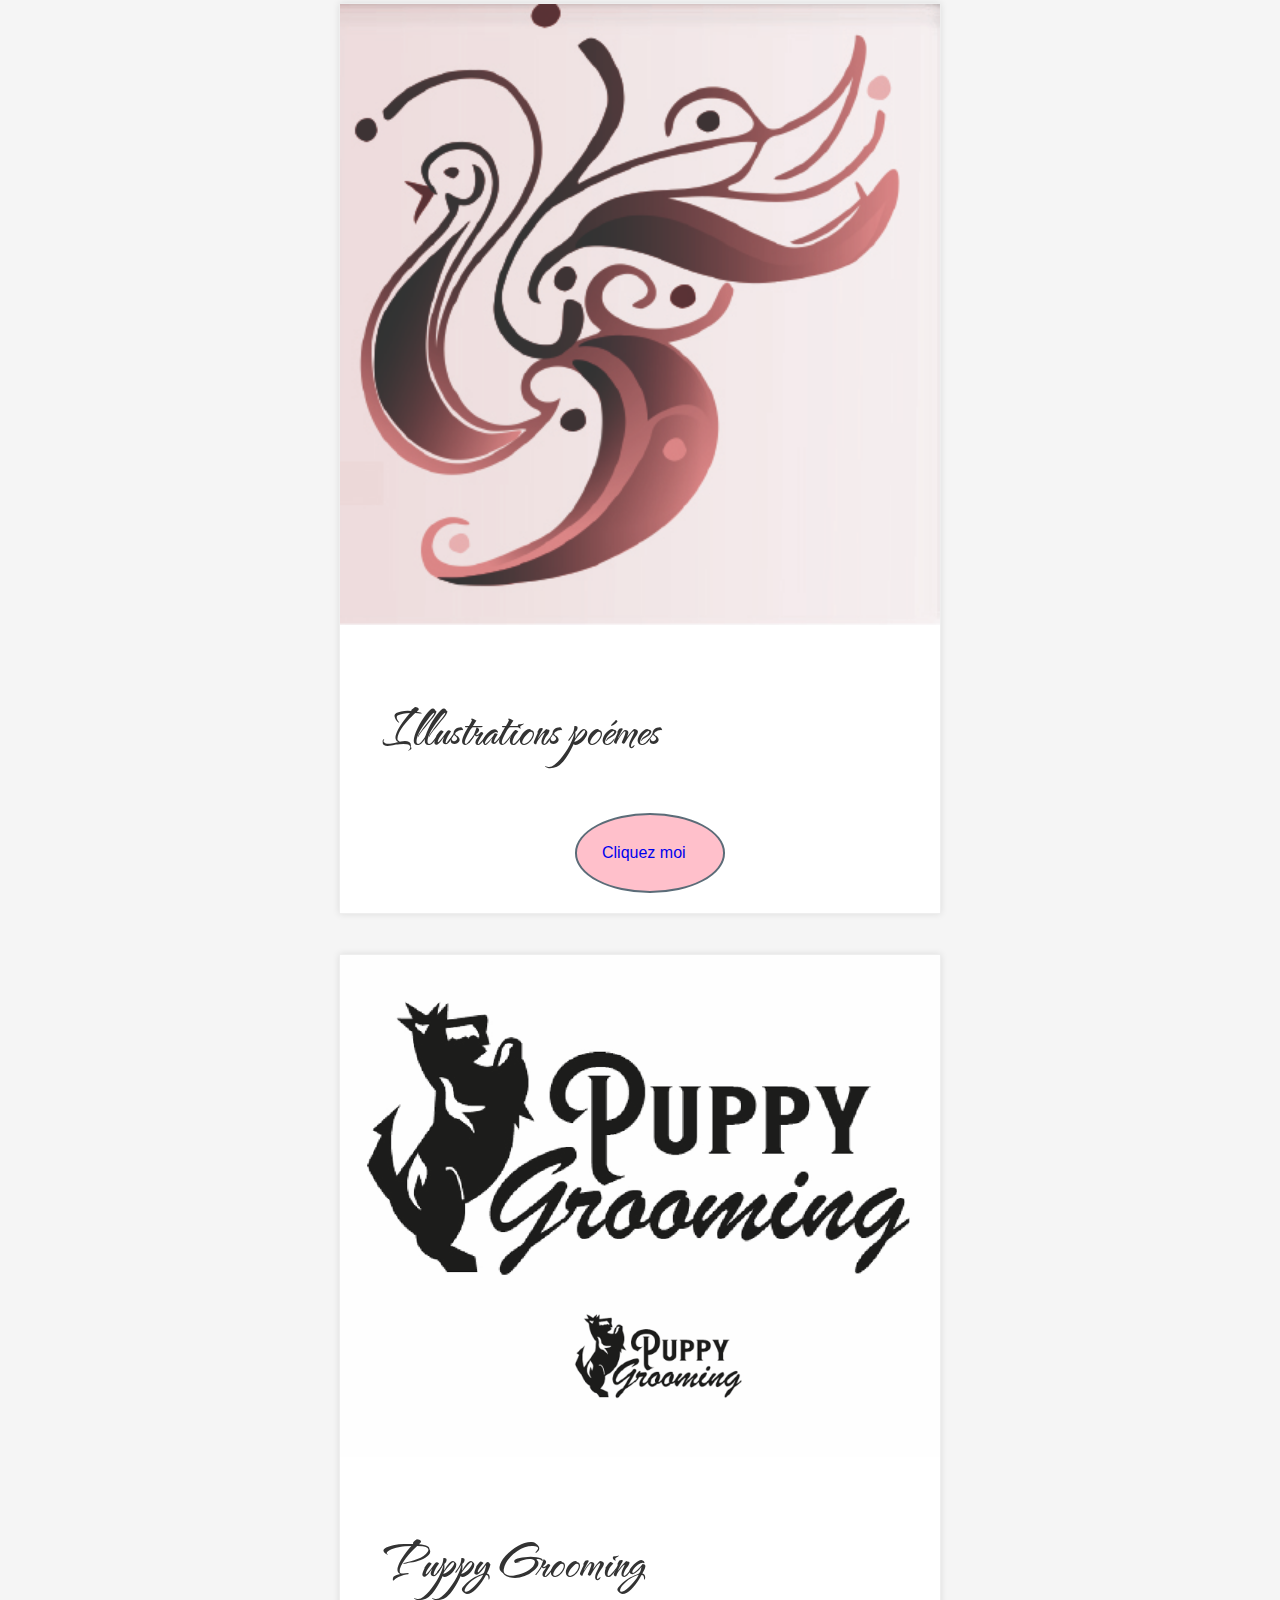
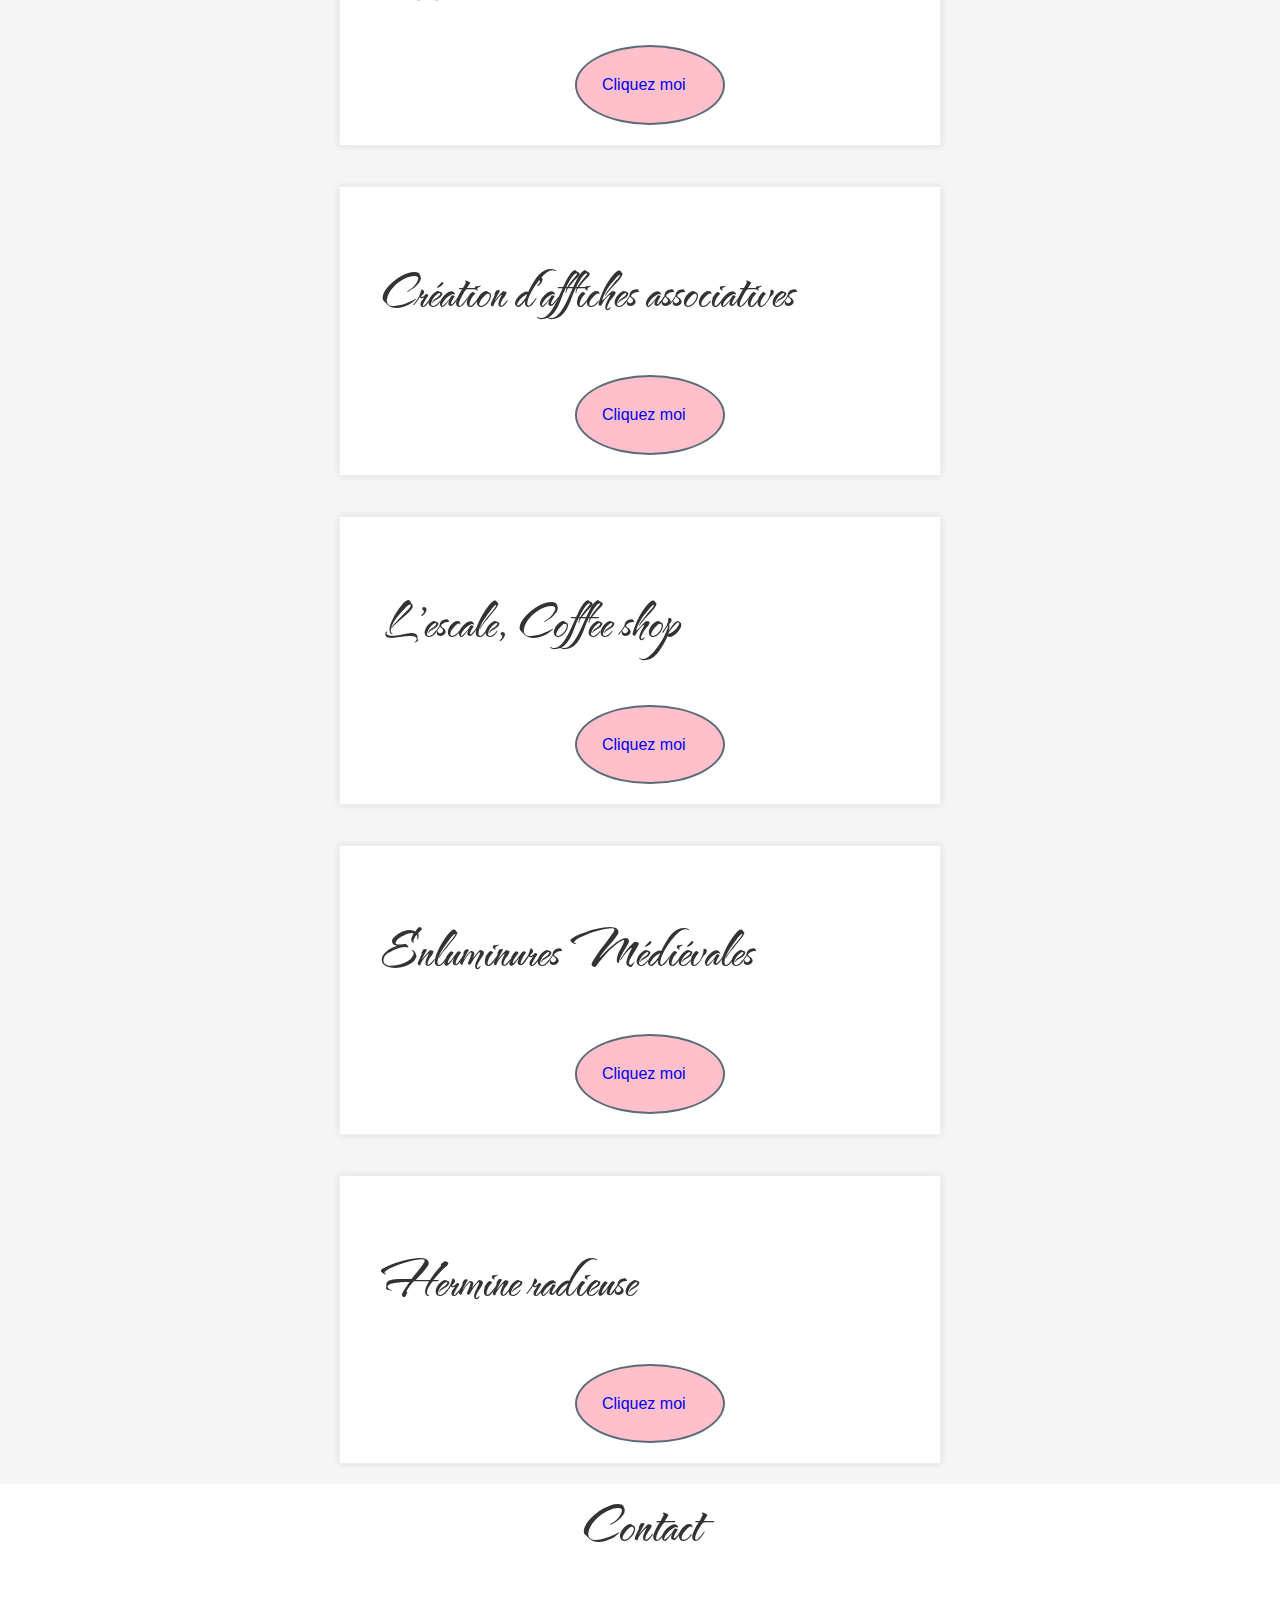
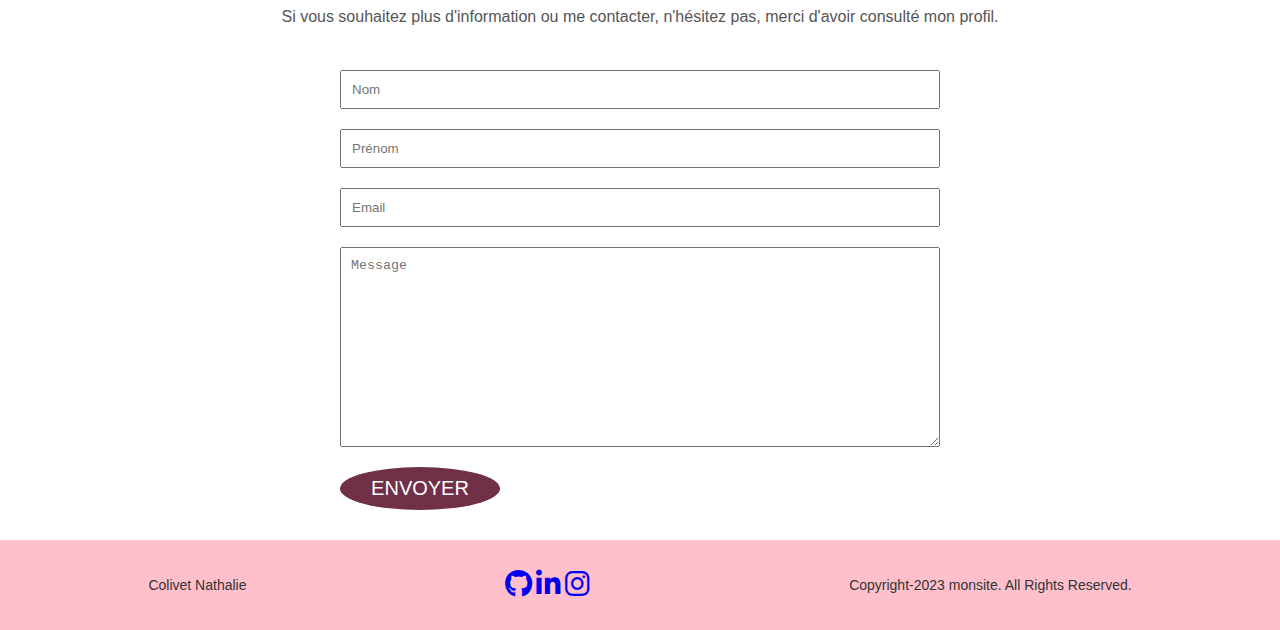
==== commit ff88a5b3: "Portefolio final" ====
--- a/portefolionath-main/portefolionath/index.html
+++ b/portefolionath-main/portefolionath/index.html
@@ -10,6 +10,7 @@
     <link rel="shortcut icon" href="./img/favicon.ico" type="image/x-icon">
     <link rel="preconnect" href="https://fonts.googleapis.com">
     <link rel="preconnect" href="https://fonts.gstatic.com" crossorigin>
+    <link rel="stylesheet" href="https://cdnjs.cloudflare.com/ajax/libs/font-awesome/6.4.0/css/all.min.css" />
     <link href="https://fonts.googleapis.com/css2?family=The+Nautigal:wght@400;700&display=swap" rel="stylesheet">
     <link rel="stylesheet" href="./css/style.css">
     <script src="./js/global.js" defer></script>
@@ -56,33 +57,16 @@
             </nav>
             <div class="right">
                 <ul class="social list-unstyled">
-                    <li><a href="https://www.facebook.com/" target="_blanck">
-                            <svg class="facebook" xmlns="http://www.w3.org/2000/svg" height="1.5em"
-                                viewBox="0 0 320 512">
-                                <path
-                                    d="M279.14 288l14.22-92.66h-88.91v-60.13c0-25.35 12.42-50.06 52.24-50.06h40.42V6.26S260.43 0 225.36 0c-73.22 0-121.08 44.38-121.08 124.72v70.62H22.89V288h81.39v224h100.17V288z" />
-                            </svg>
+                    <li><a href="https://github.com/nathcol29/" target="_blanck">
+                            <i class="fa-brands fa-github fa-2x"></i>
                         </a> </li>
+
                     <li><a href="https://www.linkedin.com/in/nathalie-colivet-a58071266/" target="_blanck">
-                            <svg class="linkedin" xmlns="http://www.w3.org/2000/svg" height="1.5em"
-                                viewBox="0 0 448 512">
-                                <path
-                                    d="M100.28 448H7.4V148.9h92.88zM53.79 108.1C24.09 108.1 0 83.5 0 53.8a53.79 53.79 0 0 1 107.58 0c0 29.7-24.1 54.3-53.79 54.3zM447.9 448h-92.68V302.4c0-34.7-.7-79.2-48.29-79.2-48.29 0-55.69 37.7-55.69 76.7V448h-92.78V148.9h89.08v40.8h1.3c12.4-23.5 42.69-48.3 87.88-48.3 94 0 111.28 61.9 111.28 142.3V448z" />
-                            </svg>
+                            <i class="fa-brands fa-linkedin-in fa-2x"></i>
                         </a> </li>
-                    <li><a href="https://twitter.com/?lang=fr" target="_blanck">
-                            <svg class="twitter" xmlns="http://www.w3.org/2000/svg" height="1.5em"
-                                viewBox="0 0 512 512">
-                                <path
-                                    d="M459.37 151.716c.325 4.548.325 9.097.325 13.645 0 138.72-105.583 298.558-298.558 298.558-59.452 0-114.68-17.219-161.137-47.106 8.447.974 16.568 1.299 25.34 1.299 49.055 0 94.213-16.568 130.274-44.832-46.132-.975-84.792-31.188-98.112-72.772 6.498.974 12.995 1.624 19.818 1.624 9.421 0 18.843-1.3 27.614-3.573-48.081-9.747-84.143-51.98-84.143-102.985v-1.299c13.969 7.797 30.214 12.67 47.431 13.319-28.264-18.843-46.781-51.005-46.781-87.391 0-19.492 5.197-37.36 14.294-52.954 51.655 63.675 129.3 105.258 216.365 109.807-1.624-7.797-2.599-15.918-2.599-24.04 0-57.828 46.782-104.934 104.934-104.934 30.213 0 57.502 12.67 76.67 33.137 23.715-4.548 46.456-13.32 66.599-25.34-7.798 24.366-24.366 44.833-46.132 57.827 21.117-2.273 41.584-8.122 60.426-16.243-14.292 20.791-32.161 39.308-52.628 54.253z" />
-                            </svg>
-                        </a> </li>
+
                     <li><a href="https://www.instagram.com/nathalie.colivetui/" target="_blanck">
-                            <svg class="instagram" xmlns="http://www.w3.org/2000/svg" height="1.5em"
-                                viewBox="0 0 448 512">
-                                <path
-                                    d="M224.1 141c-63.6 0-114.9 51.3-114.9 114.9s51.3 114.9 114.9 114.9S339 319.5 339 255.9 287.7 141 224.1 141zm0 189.6c-41.1 0-74.7-33.5-74.7-74.7s33.5-74.7 74.7-74.7 74.7 33.5 74.7 74.7-33.6 74.7-74.7 74.7zm146.4-194.3c0 14.9-12 26.8-26.8 26.8-14.9 0-26.8-12-26.8-26.8s12-26.8 26.8-26.8 26.8 12 26.8 26.8zm76.1 27.2c-1.7-35.9-9.9-67.7-36.2-93.9-26.2-26.2-58-34.4-93.9-36.2-37-2.1-147.9-2.1-184.9 0-35.8 1.7-67.6 9.9-93.9 36.1s-34.4 58-36.2 93.9c-2.1 37-2.1 147.9 0 184.9 1.7 35.9 9.9 67.7 36.2 93.9s58 34.4 93.9 36.2c37 2.1 147.9 2.1 184.9 0 35.9-1.7 67.7-9.9 93.9-36.2 26.2-26.2 34.4-58 36.2-93.9 2.1-37 2.1-147.8 0-184.8zM398.8 388c-7.8 19.6-22.9 34.7-42.6 42.6-29.5 11.7-99.5 9-132.1 9s-102.7 2.6-132.1-9c-19.6-7.8-34.7-22.9-42.6-42.6-11.7-29.5-9-99.5-9-132.1s-2.6-102.7 9-132.1c7.8-19.6 22.9-34.7 42.6-42.6 29.5-11.7 99.5-9 132.1-9s102.7-2.6 132.1 9c19.6 7.8 34.7 22.9 42.6 42.6 11.7 29.5 9 99.5 9 132.1s2.7 102.7-9 132.1z" />
-                            </svg>
+                            <i class="fa-brands fa-instagram fa-2x"></i>
                         </a> </li>
                 </ul>
                 <button class="burger"><span class="bar"></span></button>
@@ -108,7 +92,7 @@
                         Moderne/Paris)
                         en Juin 1995. <br> <br>
                         Dans le cadre de cette formation je suis à la recherche d'un stage pratique de sept semaines du
-                        2 janvier 2024 au 16 févrire 2024.
+                        2 janvier 2024 au 16 février 2024.
                     </p>
 
                 </div>
@@ -138,7 +122,7 @@
                 d'années. <br>
 
                 Je n'ai toutefois jamais cessé de continuer à créer et d'être passionnée par le dessin et le graphisme,
-                j'ai eu la chance et l'opportunité de continuer à travailler bénévolement dans ce domaine auprès de
+                j'ai eu la chance et l'opportunité de continuer à travailler bénévolement dans ce domaine auprés de
                 diverses
                 associations.
                 <br><br>
@@ -149,7 +133,7 @@
                 <p> Grâce à ma nouvelle formation au sein de l'AFPA j'ai la chance de pouvoir retourner dans le monde du
                     Graphisme avec une formation adaptée aux nouvelles technologies, logiciels, supports publicitaires
                     et créatifs. <br>
-                    <strong>Mes principales qualités:
+                    <strong>Mes principales qualités :
                     </strong>
                 </p>
                 <ul>
@@ -173,7 +157,7 @@
             <div class="section-header">
                 <h2 class="section-title">Mes services</h2>
                 <p>Ma nouvelle formation de Concepteur Designer UI me permet d'apprendre et développer les compétences
-                    essentielles au design moderne des sites internet telle que :</p>
+                    essentielles au design moderne des sites internet telles que :</p>
             </div>
 
 
@@ -311,7 +295,7 @@
         <div class="container">
             <div class="section-header">
                 <h2 class="section-title">Mes compétences</h2>
-                <p>A la sortie de ma formation, j'aurais aquis les compétences indispensable au métier de Concepteur
+                <p>A la sortie de ma formation, j'aurais acquis les compétences indispensable au métier de Concepteur
                     Designer telles que: </p>
             </div>
             <div class="container c-flex">
@@ -411,7 +395,7 @@
         <div class="container">
             <div class="section-header">
                 <h2 class="section-title">Portefolio</h2>
-                <p>Voici quelques projets/créations réalisés bénévolement pour mes assocaitions pour certains et au sein
+                <p>Voici quelques projets/créations réalisés bénévolement pour mes associations pour certains et au sein
                     de ma formation AFPA pour d'autres.</p>
             </div>
 
@@ -455,10 +439,10 @@
             </div>
             <div class="grid__item">
                 <div class="card">
-                    <img src="https://picsum.photos/400/400?random=4" alt="" loading="lazy" class="card__image">
+                    <img src="./img/logo coffee jpg.jpg" alt="" loading="lazy" class="card__image">
                     <div class="card__inner">
-                        <h3 class="card__title">Titre du projet</h3>
-                        <p class="cliquez"><a href="blog.html">Cliquez moi</a></p>
+                        <h3 class="card__title">L'escale, Coffee shop</h3>
+                        <p class="cliquez"><a href="escale.html">Cliquez moi</a></p>
                     </div>
                     <div class="card__overlay">
                         <a href="#">+</a>
@@ -467,10 +451,10 @@
             </div>
             <div class="grid__item">
                 <div class="card">
-                    <img src="https://picsum.photos/400/400?random=5" alt="" loading="lazy" class="card__image">
+                    <img src="./img/enliu6.jpg" alt="" loading="lazy" class="card__image">
                     <div class="card__inner">
-                        <h3 class="card__title">Titre du projet</h3>
-                        <p class="cliquez"><a href="blog.html">Cliquez moi</a></p>
+                        <h3 class="card__title">Enluminures Médiévales</h3>
+                        <p class="cliquez"><a href="med.html">Cliquez moi</a></p>
                     </div>
                     <div class="card__overlay">
                         <a href="#">+</a>
@@ -479,10 +463,10 @@
             </div>
             <div class="grid__item">
                 <div class="card">
-                    <img src="https://picsum.photos/400/400?random=6" alt="" loading="lazy" class="card__image">
+                    <img src="./img/hermine carte.png" alt="" loading="lazy" class="card__image">
                     <div class="card__inner">
-                        <h3 class="card__title">Titre du projet</h3>
-                        <p class="cliquez"><a href="blog.html">Cliquez moi</a></p>
+                        <h3 class="card__title">Hermine radieuse</h3>
+                        <p class="cliquez"><a href="hermine.html">Cliquez moi</a></p>
                     </div>
                     <div class="card__overlay">
                         <a href="#">+</a>
@@ -503,9 +487,8 @@
         <div class="container">
             <div class="section-header">
                 <h2 class="section-title">Contact</h2>
-                <p>Lorem ipsum dolor sit amet, consectetur adipisicing elit. Libero officiis doloribus odio saepe itaque
-                    est unde quae enim. Cumque
-                    enim c, assumenda error fugit pariatur ea cum?</p>
+                <p>Si vous souhaitez plus d'information ou me contacter, n'hésitez pas, merci d'avoir consulté mon
+                    profil.</p>
             </div>
             <form action="https://formsubmit.co/nathalie.colivet@gmail.com" method="POST" class="form">
                 <label for="firstname">
@@ -532,35 +515,17 @@
                 </div>
                 <div class="grid__item">
                     <ul class="social list-unstyled">
-                        <li><a href="https://www.facebook.com/" target="_blanck">
-                                <svg class="facebook" xmlns="http://www.w3.org/2000/svg" height="2em"
-                                    viewBox="0 0 320 512">
-                                    <path
-                                        d="M279.14 288l14.22-92.66h-88.91v-60.13c0-25.35 12.42-50.06 52.24-50.06h40.42V6.26S260.43 0 225.36 0c-73.22 0-121.08 44.38-121.08 124.72v70.62H22.89V288h81.39v224h100.17V288z" />
-                                </svg>
+                        <li><a href="https://github.com/nathcol29/" target="_blanck">
+                                <i class="fa-brands fa-github fa-2x"></i>
                             </a> </li>
+
                         <li><a href="https://www.linkedin.com/in/nathalie-colivet-a58071266/" target="_blanck">
-                                <svg class="linkedin" xmlns="http://www.w3.org/2000/svg" height="2em"
-                                    viewBox="0 0 448 512">
-                                    <path
-                                        d="M100.28 448H7.4V148.9h92.88zM53.79 108.1C24.09 108.1 0 83.5 0 53.8a53.79 53.79 0 0 1 107.58 0c0 29.7-24.1 54.3-53.79 54.3zM447.9 448h-92.68V302.4c0-34.7-.7-79.2-48.29-79.2-48.29 0-55.69 37.7-55.69 76.7V448h-92.78V148.9h89.08v40.8h1.3c12.4-23.5 42.69-48.3 87.88-48.3 94 0 111.28 61.9 111.28 142.3V448z" />
-                                </svg>
+                                <i class="fa-brands fa-linkedin-in fa-2x"></i>
                             </a> </li>
-                        <li><a href="https://twitter.com/?lang=fr" target="_blanck">
-                                <svg class="twitter" xmlns="http://www.w3.org/2000/svg" height="2em"
-                                    viewBox="0 0 512 512">
-                                    <path
-                                        d="M459.37 151.716c.325 4.548.325 9.097.325 13.645 0 138.72-105.583 298.558-298.558 298.558-59.452 0-114.68-17.219-161.137-47.106 8.447.974 16.568 1.299 25.34 1.299 49.055 0 94.213-16.568 130.274-44.832-46.132-.975-84.792-31.188-98.112-72.772 6.498.974 12.995 1.624 19.818 1.624 9.421 0 18.843-1.3 27.614-3.573-48.081-9.747-84.143-51.98-84.143-102.985v-1.299c13.969 7.797 30.214 12.67 47.431 13.319-28.264-18.843-46.781-51.005-46.781-87.391 0-19.492 5.197-37.36 14.294-52.954 51.655 63.675 129.3 105.258 216.365 109.807-1.624-7.797-2.599-15.918-2.599-24.04 0-57.828 46.782-104.934 104.934-104.934 30.213 0 57.502 12.67 76.67 33.137 23.715-4.548 46.456-13.32 66.599-25.34-7.798 24.366-24.366 44.833-46.132 57.827 21.117-2.273 41.584-8.122 60.426-16.243-14.292 20.791-32.161 39.308-52.628 54.253z" />
-                                </svg>
+
+                        <li><a href="https://www.instagram.com/nathalie.colivetui/" target="_blanck">
+                                <i class="fa-brands fa-instagram fa-2x"></i>
                             </a> </li>
-                        <li><a href="https://www.instagram.com/nathalie.colivetui/" target="_blanck">
-                                <svg class="instagram" xmlns="http://www.w3.org/2000/svg" height="2em"
-                                    viewBox="0 0 448 512">
-                                    <path
-                                        d="M224.1 141c-63.6 0-114.9 51.3-114.9 114.9s51.3 114.9 114.9 114.9S339 319.5 339 255.9 287.7 141 224.1 141zm0 189.6c-41.1 0-74.7-33.5-74.7-74.7s33.5-74.7 74.7-74.7 74.7 33.5 74.7 74.7-33.6 74.7-74.7 74.7zm146.4-194.3c0 14.9-12 26.8-26.8 26.8-14.9 0-26.8-12-26.8-26.8s12-26.8 26.8-26.8 26.8 12 26.8 26.8zm76.1 27.2c-1.7-35.9-9.9-67.7-36.2-93.9-26.2-26.2-58-34.4-93.9-36.2-37-2.1-147.9-2.1-184.9 0-35.8 1.7-67.6 9.9-93.9 36.1s-34.4 58-36.2 93.9c-2.1 37-2.1 147.9 0 184.9 1.7 35.9 9.9 67.7 36.2 93.9s58 34.4 93.9 36.2c37 2.1 147.9 2.1 184.9 0 35.9-1.7 67.7-9.9 93.9-36.2 26.2-26.2 34.4-58 36.2-93.9 2.1-37 2.1-147.8 0-184.8zM398.8 388c-7.8 19.6-22.9 34.7-42.6 42.6-29.5 11.7-99.5 9-132.1 9s-102.7 2.6-132.1-9c-19.6-7.8-34.7-22.9-42.6-42.6-11.7-29.5-9-99.5-9-132.1s-2.6-102.7 9-132.1c7.8-19.6 22.9-34.7 42.6-42.6 29.5-11.7 99.5-9 132.1-9s102.7-2.6 132.1 9c19.6 7.8 34.7 22.9 42.6 42.6 11.7 29.5 9 99.5 9 132.1s2.7 102.7-9 132.1z" />
-                                </svg>
-                            </a>
-                        </li>
                     </ul>
                 </div>
                 <div class="grid__item">
--- a/portefolionath-main/portefolionath/css/style.css
+++ b/portefolionath-main/portefolionath/css/style.css
@@ -838,3 +838,16 @@
     padding-bottom: 2rem;
 }
 
+
+
+.haut {
+    position: relative;
+    width: 80px;
+    height: 80px;
+     float: right;
+    right: 40px;
+    position: fixed;
+    top: 650px;
+    cursor: pointer;
+}
+
